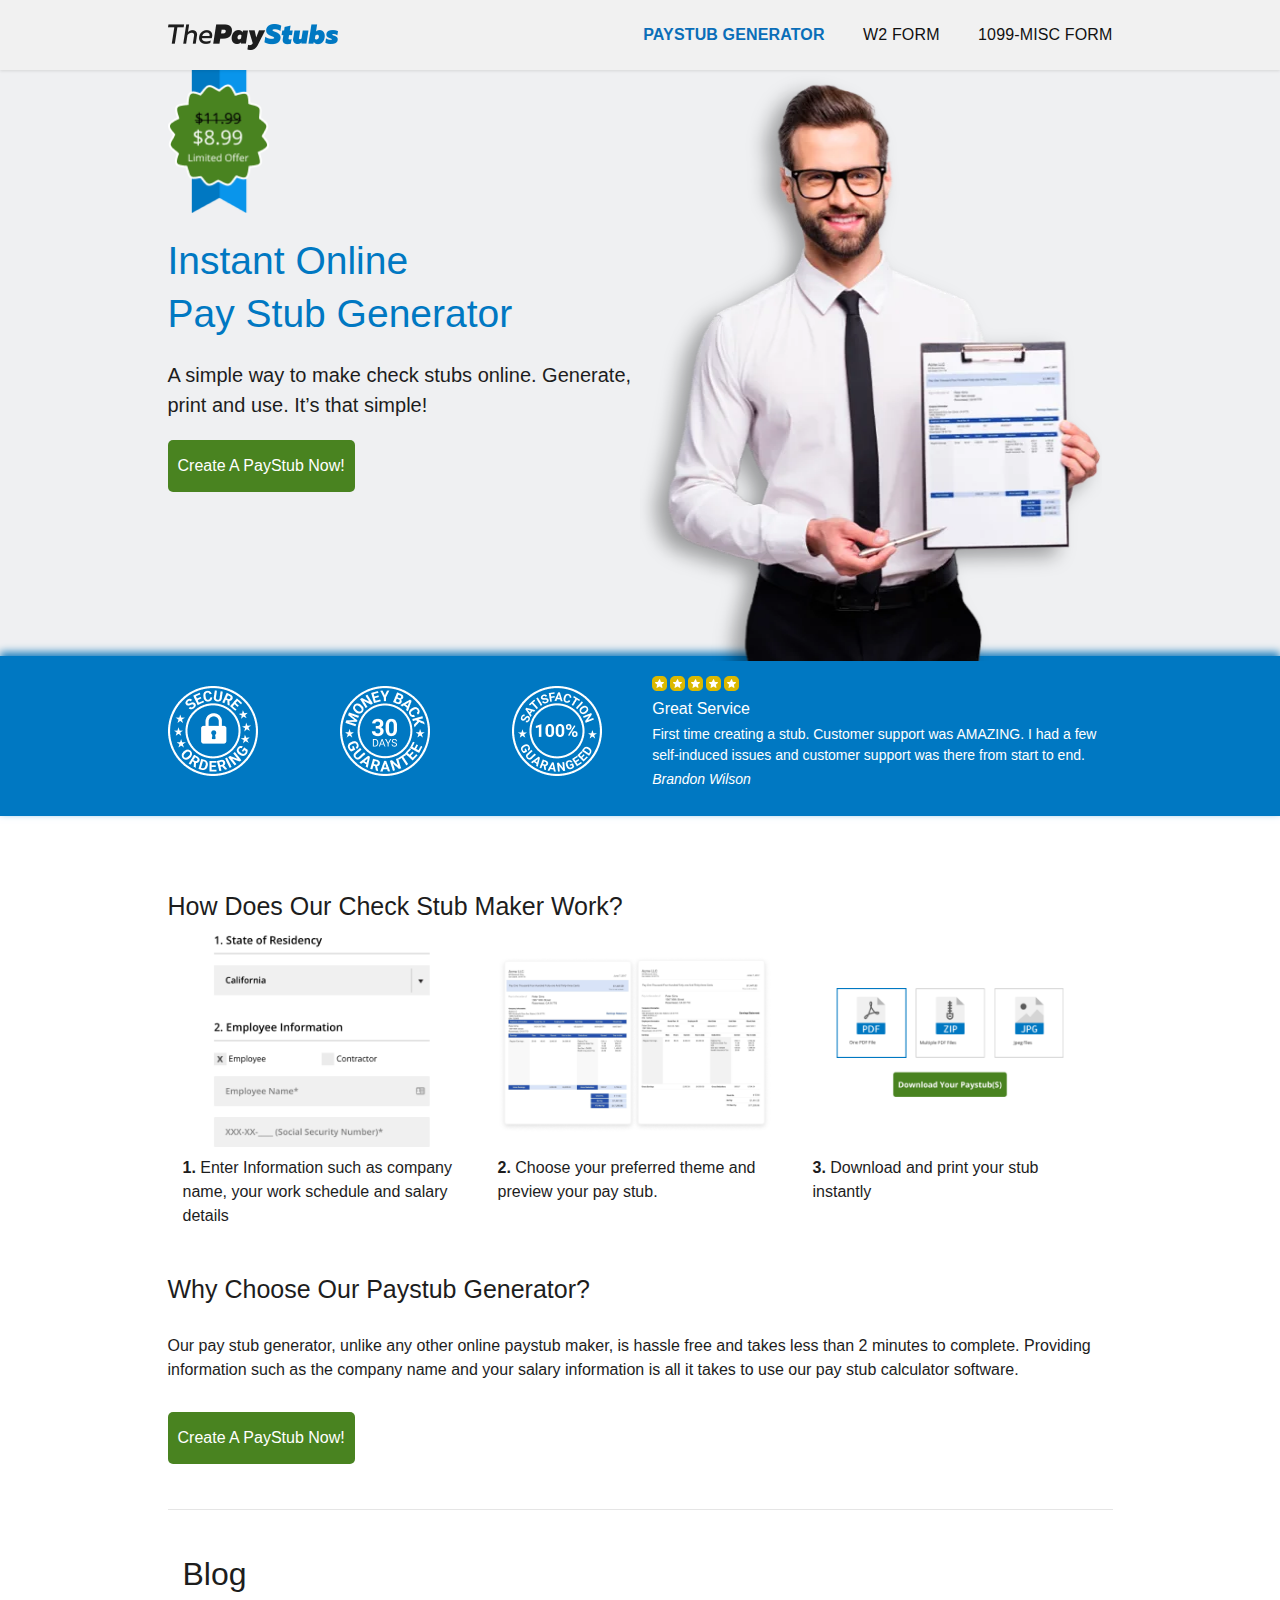
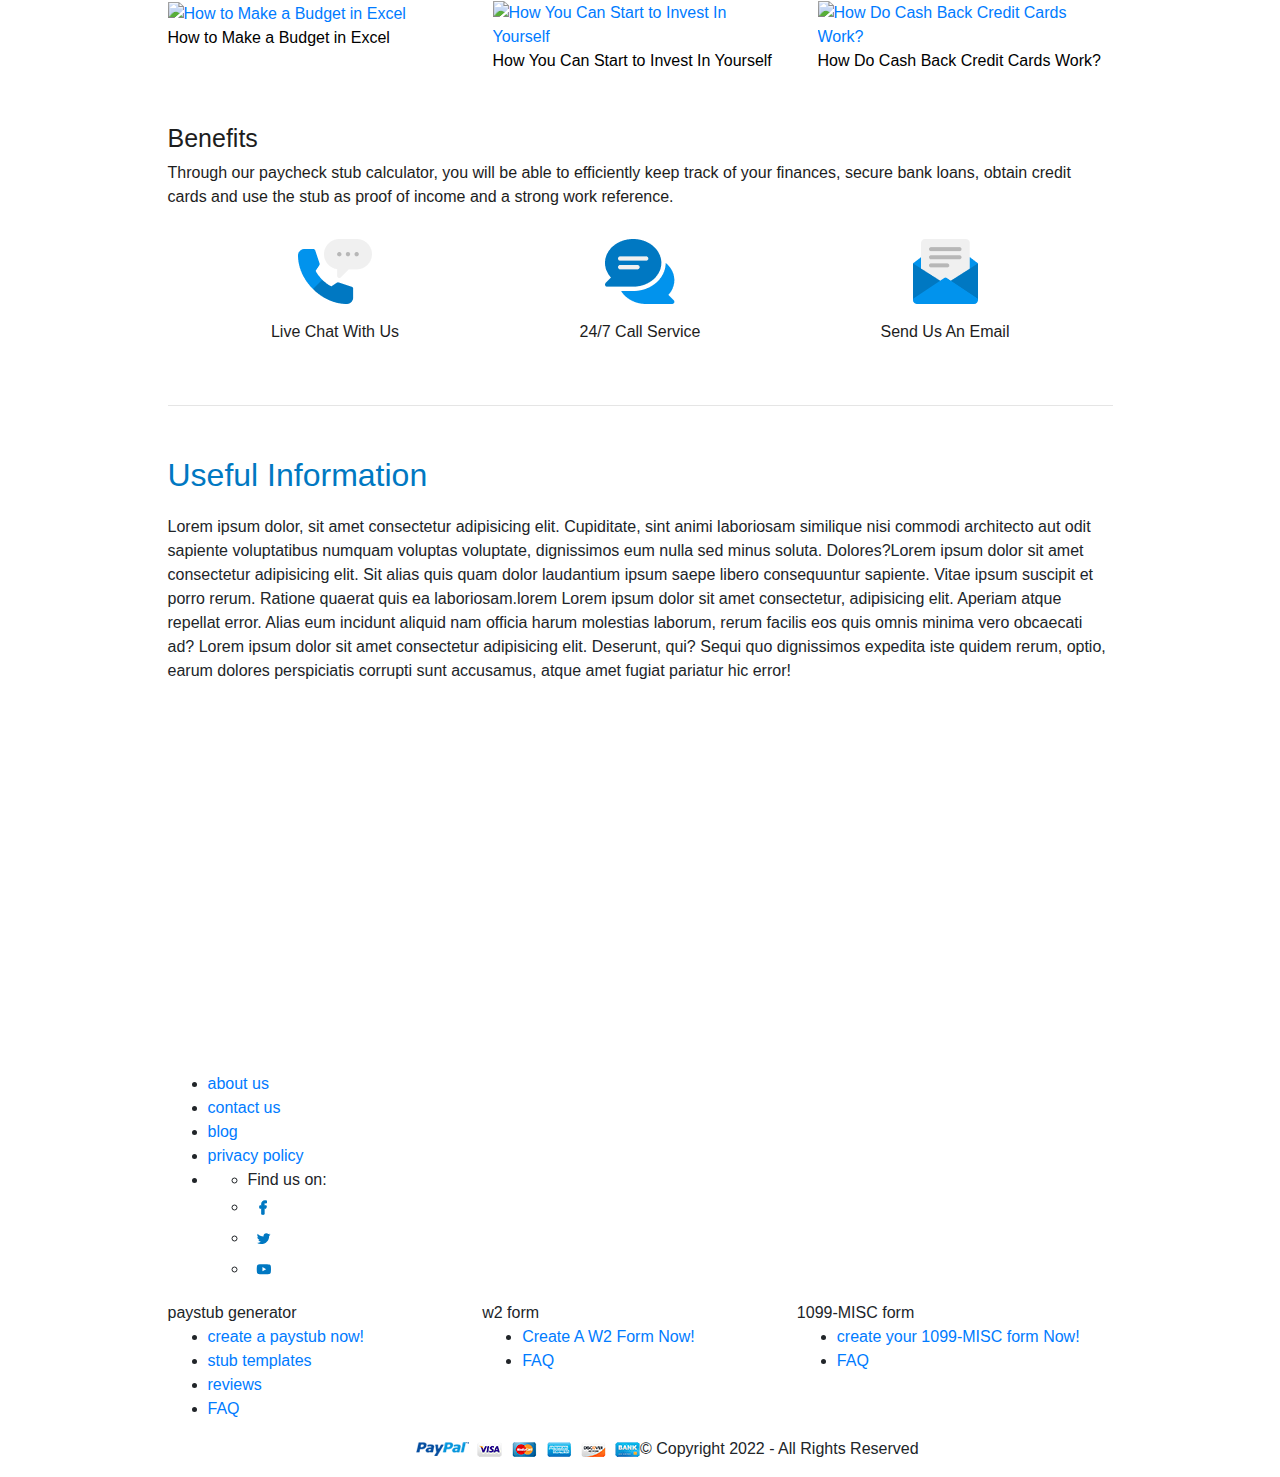
==== index.html @ 7e57890d "Enter" ====
<!DOCTYPE html>
<html lang="en" xmlns="http://www.w3.org/1999/html">

<head>
    <meta charset="utf-8" />
    <meta name="viewport" content="width=device-width, initial-scale=1.0" />
    <meta name="format-detection" content="telephone=no">
    <meta http-equiv="X-UA-Compatible" content="IE=edge" />
    <meta name="google-site-verification" content="QOwelRbxdcmEiSUlXJP83NytUwGLAmAd8JZQ7tXtk60" />
    <meta name="facebook-domain-verification" content="lxhlzo5wd2n83n1n2ljp4czh7oejp1" />
    <link rel="shortcut icon" href="/favicon.ico" />
    <link rel="preconnect" href="https://googletagmanager.com" />
    <link rel="dns-prefetch" href="https://googletagmanager.com" />
    <link rel="preconnect" href="https://googleadservices.com" />
    <link rel="stylesheet" href="https://cdn.jsdelivr.net/npm/bootstrap@4.3.1/dist/css/bootstrap.min.css" integrity="sha384-ggOyR0iXCbMQv3Xipma34MD+dH/1fQ784/j6cY/iJTQUOhcWr7x9JvoRxT2MZw1T" crossorigin="anonymous">
    <link rel="dns-prefetch" href="https://googleadservices.com" />
    <link rel="preconnect" href="https://google-analytics.com" />
    <link rel="dns-prefetch" href="https://google-analytics.com" />
    <link rel="preconnect" href="https://connect.facebook.net" />
    <link rel="dns-prefetch" href="https://connect.facebook.net" />
    <link rel="preconnect" href="https://bat.bing.com" />
    <link rel="dns-prefetch" href="https://bat.bing.com" />
    <link rel="preconnect" href="https://cl.qualaroo.com" />
    <link rel="dns-prefetch" href="https://cl.qualaroo.com" />
    <title>Paystub Generator | No.1 Checkstub Maker - ThePayStubs</title>
    <meta property="og:site_name" content="ThePayStubs" />
    <meta property="og:type" content="website" />
    <meta property="og:url" content="https://www.thepaystubs.com/" />
    <meta property="og:title" content="Paystub Generator | No.1 Checkstub Maker - ThePayStubs" />
    <meta property="og:description"
        content="Our paystub generator instantly creates pay stubs online. This easy checkstub maker online handles calculations automatically with no software needed." />
    <meta name="description"
        content="Our paystub generator instantly creates pay stubs online. This easy checkstub maker online handles calculations automatically with no software needed." />
    <meta name="twitter:description"
        content="Our paystub generator instantly creates pay stubs online. This easy checkstub maker online handles calculations automatically with no software needed." />
    <meta name="keywords"
        content="paystub generator, generate checkstubs online, paystubs, stubs, checkstub maker, pay stubs online" />
    <link rel="canonical" href="https://www.thepaystubs.com/" />
    <style>
        html {
            font-family: sans-serif;
            -ms-text-size-adjust: 100%;
            -webkit-text-size-adjust: 100%
        }

        body {
            margin: 0
        }

        article,
        aside,
        details,
        figcaption,
        figure,
        footer,
        header,
        hgroup,
        main,
        menu,
        nav,
        section,
        summary {
            display: block
        }

        audio,
        canvas,
        progress,
        video {
            display: inline-block;
            vertical-align: baseline
        }

        audio:not([controls]) {
            display: none;
            height: 0
        }

        [hidden],
        template {
            display: none
        }

        a {
            background-color: transparent
        }

        a:active,
        a:hover {
            outline: 0
        }

        abbr[title] {
            border-bottom: 1px dotted
        }

        b,
        strong {
            font-weight: 700
        }

        dfn {
            font-style: italic
        }

        h1 {
            font-size: 2em;
            margin: .67em 0
        }

        mark {
            background: #ff0;
            color: #000
        }

        small {
            font-size: 80%
        }

        sub,
        sup {
            font-size: 75%;
            line-height: 0;
            position: relative;
            vertical-align: baseline
        }

        sup {
            top: -.5em
        }

        sub {
            bottom: -.25em
        }

        img {
            border: 0
        }

        svg:not(:root) {
            overflow: hidden
        }

        figure {
            margin: 1em 40px
        }

        hr {
            box-sizing: content-box;
            height: 0
        }

        pre {
            overflow: auto
        }

        code,
        kbd,
        pre,
        samp {
            font-family: monospace, monospace;
            font-size: 1em
        }

        button,
        input,
        optgroup,
        select,
        textarea {
            color: inherit;
            font: inherit;
            margin: 0
        }

        button {
            overflow: visible
        }

        button,
        select {
            text-transform: none
        }

        button,
        html input[type=button],
        input[type=reset],
        input[type=submit] {
            -webkit-appearance: button;
            cursor: pointer
        }

        button[disabled],
        html input[disabled] {
            cursor: default
        }

        button::-moz-focus-inner,
        input::-moz-focus-inner {
            border: 0;
            padding: 0
        }

        input {
            line-height: normal
        }

        input[type=checkbox],
        input[type=radio] {
            box-sizing: border-box;
            padding: 0
        }

        input[type=number]::-webkit-inner-spin-button,
        input[type=number]::-webkit-outer-spin-button {
            height: auto
        }

        input[type=search] {
            -webkit-appearance: textfield;
            box-sizing: content-box
        }

        input[type=search]::-webkit-search-cancel-button,
        input[type=search]::-webkit-search-decoration {
            -webkit-appearance: none
        }

        fieldset {
            margin: 0;
            padding: 0;
            border: none
        }

        legend {
            border: 0;
            padding: 0
        }

        textarea {
            overflow: auto
        }

        optgroup {
            font-weight: 700
        }

        table {
            border-collapse: collapse;
            border-spacing: 0
        }

        td,
        th {
            padding: 0
        }

        @font-face {
            font-family: TPS-icons;
            src: url(/bundles/thepaystubswebsite/fonts/TPS-icons.eot?b13bcm);
            src: url(/bundles/thepaystubswebsite/fonts/TPS-icons.eot?b13bcm#iefix) format("embedded-opentype"), url(/bundles/thepaystubswebsite/fonts/TPS-icons.ttf?b13bcm) format("truetype"), url(/bundles/thepaystubswebsite/fonts/TPS-icons.woff?b13bcm) format("woff"), url(/bundles/thepaystubswebsite/fonts/TPS-icons.svg?b13bcm#TPS-icons) format("svg");
            font-weight: 400;
            font-style: normal;
            font-display: swap
        }

        i {
            font-family: TPS-icons !important;
            speak: none;
            font-style: normal;
            font-weight: 400;
            font-variant: normal;
            text-transform: none;
            line-height: 1;
            -webkit-font-smoothing: antialiased;
            -moz-osx-font-smoothing: grayscale
        }

        .tps-white-loading:before {
            content: "\e949"
        }

        .tps-about-us .path1:before {
            content: "\e900";
            color: #383838
        }

        .tps-about-us .path2:before {
            content: "\e901";
            margin-left: -.8154296875em;
            color: #383838
        }

        .tps-about-us .path3:before {
            content: "\e941";
            margin-left: -.8154296875em;
            color: #383838
        }

        .tps-about-us .path4:before {
            content: "\e942";
            margin-left: -.8154296875em;
            color: #fff
        }

        .tps-about-us .path5:before {
            content: "\e943";
            margin-left: -.8154296875em;
            color: #383838
        }

        .tps-about-us .path6:before {
            content: "\e944";
            margin-left: -.8154296875em;
            color: #fff
        }

        .tps-Contact:before {
            content: "\e945"
        }

        .tps-create-stub:before {
            content: "\e946"
        }

        .tps-faq:before {
            content: "\e947"
        }

        .tps-add .path1:before {
            content: "\e902";
            color: #468dc8
        }

        .tps-add .path2:before {
            content: "\e93f";
            margin-left: -1em;
            color: #fff
        }

        .tps-add .path3:before {
            content: "\e940";
            margin-left: -1em;
            color: #fff
        }

        .tps-back:before {
            content: "\e903"
        }

        .tps-blue-phone:before {
            content: "\e904"
        }

        .tps-calendar:before {
            content: "\e905"
        }

        .tps-chat .path1:before {
            content: "\e906";
            color: #dbd5cc
        }

        .tps-chat .path2:before {
            content: "\e907";
            margin-left: -1em;
            color: #468dc8
        }

        .tps-close .path1:before {
            content: "\e908";
            color: #ec1c24
        }

        .tps-close .path2:before {
            content: "\e909";
            margin-left: -1em;
            color: #fff
        }

        .tps-close .path3:before {
            content: "\e90a";
            margin-left: -1em;
            color: #fff
        }

        .tps-e-mail .path1:before {
            content: "\e90b";
            color: #dbd5cc
        }

        .tps-e-mail .path2:before {
            content: "\e90c";
            margin-left: -1em;
            color: #e7e1d8
        }

        .tps-e-mail .path3:before {
            content: "\e90d";
            margin-left: -1em;
            color: #eee9dd
        }

        .tps-e-mail .path4:before {
            content: "\e90e";
            margin-left: -1em;
            color: #2c88c9
        }

        .tps-e-mail .path5:before {
            content: "\e90f";
            margin-left: -1em;
            color: #fff
        }

        .tps-email-sent .path1:before {
            content: "\e910";
            color: #dbd5cc
        }

        .tps-email-sent .path2:before {
            content: "\e911";
            margin-left: -1em;
            color: #e7e1d8
        }

        .tps-email-sent .path3:before {
            content: "\e912";
            margin-left: -1em;
            color: #eee9dd
        }

        .tps-for:before {
            content: "\e913"
        }

        .tps-jpeg .path1:before {
            content: "\e914";
            color: #e8e7de
        }

        .tps-jpeg .path2:before {
            content: "\e915";
            margin-left: -1em;
            color: #d9d6c9
        }

        .tps-jpeg .path3:before {
            content: "\e916";
            margin-left: -1em;
            color: #6d6e70
        }

        .tps-jpeg .path4:before {
            content: "\e917";
            margin-left: -1em;
            color: #808184;
            opacity: .48
        }

        .tps-jpeg .path5:before {
            content: "\e918";
            margin-left: -1em;
            color: #3e8bba
        }

        .tps-jpeg .path6:before {
            content: "\e919";
            margin-left: -1em;
            color: #fff
        }

        .tps-jpeg .path7:before {
            content: "\e91a";
            margin-left: -1em;
            color: #fff
        }

        .tps-jpeg .path8:before {
            content: "\e91b";
            margin-left: -1em;
            color: #fff
        }

        .tps-order-not-sent .path1:before {
            content: "\e91c";
            color: #dbd5cc
        }

        .tps-order-not-sent .path2:before {
            content: "\e91d";
            margin-left: -1em;
            color: #e7e1d8
        }

        .tps-order-not-sent .path3:before {
            content: "\e91e";
            margin-left: -1em;
            color: #eee9dd
        }

        .tps-order-not-sent .path4:before {
            content: "\e91f";
            margin-left: -1em;
            color: #ec1c24
        }

        .tps-order-not-sent .path5:before {
            content: "\e920";
            margin-left: -1em;
            color: #fff
        }

        .tps-order-resent .path1:before {
            content: "\e921";
            color: #dbd5cc
        }

        .tps-order-resent .path2:before {
            content: "\e922";
            margin-left: -1em;
            color: #e7e1d8
        }

        .tps-order-resent .path3:before {
            content: "\e923";
            margin-left: -1em;
            color: #eee9dd
        }

        .tps-order-resent .path4:before {
            content: "\e924";
            margin-left: -1em;
            color: #2c88c9
        }

        .tps-order-resent .path5:before {
            content: "\e925";
            margin-left: -1em;
            color: #2c88c9
        }

        .tps-order-resent .path6:before {
            content: "\e926";
            margin-left: -1em;
            color: #2c88c9
        }

        .tps-order-resent .path7:before {
            content: "\e927";
            margin-left: -1em;
            color: #2c88c9
        }

        .tps-pdf .path1:before {
            content: "\e928";
            color: #e8e7de
        }

        .tps-pdf .path2:before {
            content: "\e929";
            margin-left: -1em;
            color: #d9d6c9
        }

        .tps-pdf .path3:before {
            content: "\e92a";
            margin-left: -1em;
            color: #6d6e70
        }

        .tps-pdf .path4:before {
            content: "\e92b";
            margin-left: -1em;
            color: #3e8bba
        }

        .tps-pdf .path5:before {
            content: "\e92c";
            margin-left: -1em;
            color: #fff
        }

        .tps-pdf .path6:before {
            content: "\e92d";
            margin-left: -1em;
            color: #fff
        }

        .tps-pdf .path7:before {
            content: "\e92e";
            margin-left: -1em;
            color: #fff
        }

        .tps-white-arrow:before {
            content: "\e92f"
        }

        .tps-white-cart:before {
            content: "\e930"
        }

        .tps-white-check:before {
            content: "\e931"
        }

        .tps-white-cloud:before {
            content: "\e932"
        }

        .tps-white-pencil:before {
            content: "\e934"
        }

        .tps-white-phone:before {
            content: "\e935"
        }

        .tps-white-zoomin:before {
            content: "\e936"
        }

        .tps-zipped .path1:before {
            content: "\e937";
            color: #e8e7de
        }

        .tps-zipped .path2:before {
            content: "\e938";
            margin-left: -1em;
            color: #d9d6c9
        }

        .tps-zipped .path3:before {
            content: "\e939";
            margin-left: -1em;
            color: #3e8bba
        }

        .tps-zipped .path4:before {
            content: "\e93a";
            margin-left: -1em;
            color: #fff
        }

        .tps-zipped .path5:before {
            content: "\e93b";
            margin-left: -1em;
            color: #fff
        }

        .tps-zipped .path6:before {
            content: "\e93c";
            margin-left: -1em;
            color: #fff
        }

        .tps-zipped .path7:before {
            content: "\e93d";
            margin-left: -1em;
            color: #6d6e70
        }

        .tps-zipped .path8:before {
            content: "\e93e";
            margin-left: -1em;
            color: #6d6e70
        }

        .tps-blog:before {
            content: "\e948"
        }

        @font-face {
            font-family: tps-menu;
            src: url(/bundles/thepaystubswebsite/fonts/tps-menu.eot?3eptoi);
            src: url(/bundles/thepaystubswebsite/fonts/tps-menu.eot?3eptoi#iefix) format("embedded-opentype"), url(/bundles/thepaystubswebsite/fonts/tps-menu.ttf?3eptoi) format("truetype"), url(/bundles/thepaystubswebsite/fonts/tps-menu.woff?3eptoi) format("woff"), url(/bundles/thepaystubswebsite/fonts/tps-menu.svg?3eptoi#icomoon) format("svg");
            font-weight: 400;
            font-style: normal;
            font-display: swap
        }

        [class*=" icon-"],
        [class^=icon-] {
            font-family: tps-menu !important;
            speak: none;
            font-style: normal;
            font-weight: 400;
            font-variant: normal;
            text-transform: none;
            line-height: 1;
            -webkit-font-smoothing: antialiased;
            -moz-osx-font-smoothing: grayscale
        }

        .icon-about:before {
            content: "\e900"
        }

        .icon-blog:before {
            content: "\e901"
        }

        .icon-contact:before {
            content: "\e902"
        }

        .icon-faq:before {
            content: "\e903";
            color: #555
        }

        .icon-Home:before {
            content: "\e904";
            color: #555
        }

        .icon-privacy:before {
            content: "\e905"
        }

        .icon-reviews:before {
            content: "\e906";
            color: #555
        }

        .icon-templates:before {
            content: "\e907";
            color: #555
        }

        @font-face {
            font-family: OpenSans;
            src: url(/bundles/thepaystubswebsite/fonts/OpenSans/opensans-light-webfont.eot);
            src: url(/bundles/thepaystubswebsite/fonts/OpenSans/opensans-light-webfont.eot?#iefix) format("embedded-opentype"), url(/bundles/thepaystubswebsite/fonts/OpenSans/opensans-light-webfont.woff2) format("woff2"), url(/bundles/thepaystubswebsite/fonts/OpenSans/opensans-light-webfont.woff) format("woff"), url(/bundles/thepaystubswebsite/fonts/OpenSans/opensans-light-webfont.ttf) format("truetype"), url(/bundles/thepaystubswebsite/fonts/OpenSans/opensans-light-webfont.svg#open_sanslight) format("svg");
            font-weight: 300;
            font-style: normal;
            font-display: swap
        }

        @font-face {
            font-family: OpenSans;
            src: url(/bundles/thepaystubswebsite/fonts/OpenSans/opensans-regular-webfont.eot);
            src: url(/bundles/thepaystubswebsite/fonts/OpenSans/opensans-regular-webfont.eot?#iefix) format("embedded-opentype"), url(/bundles/thepaystubswebsite/fonts/OpenSans/opensans-regular-webfont.woff2) format("woff2"), url(/bundles/thepaystubswebsite/fonts/OpenSans/opensans-regular-webfont.woff) format("woff"), url(/bundles/thepaystubswebsite/fonts/OpenSans/opensans-regular-webfont.ttf) format("truetype"), url(/bundles/thepaystubswebsite/fonts/OpenSans/opensans-regular-webfont.svg#open_sansregular) format("svg");
            font-weight: 400;
            font-style: normal;
            font-display: swap
        }

        @font-face {
            font-family: OpenSans;
            src: url(/bundles/thepaystubswebsite/fonts/OpenSans/opensans-semibold-webfont.eot);
            src: url(/bundles/thepaystubswebsite/fonts/OpenSans/opensans-semibold-webfont.eot?#iefix) format("embedded-opentype"), url(/bundles/thepaystubswebsite/fonts/OpenSans/opensans-semibold-webfont.woff2) format("woff2"), url(/bundles/thepaystubswebsite/fonts/OpenSans/opensans-semibold-webfont.woff) format("woff"), url(/bundles/thepaystubswebsite/fonts/OpenSans/opensans-semibold-webfont.ttf) format("truetype"), url(/bundles/thepaystubswebsite/fonts/OpenSans/opensans-semibold-webfont.svg#open_sanssemibold) format("svg");
            font-weight: 500;
            font-style: normal;
            font-display: swap
        }

        @font-face {
            font-family: OpenSans;
            src: url(/bundles/thepaystubswebsite/fonts/OpenSans/opensans-bold-webfont.eot);
            src: url(/bundles/thepaystubswebsite/fonts/OpenSans/opensans-bold-webfont.eot?#iefix) format("embedded-opentype"), url(/bundles/thepaystubswebsite/fonts/OpenSans/opensans-bold-webfont.woff2) format("woff2"), url(/bundles/thepaystubswebsite/fonts/OpenSans/opensans-bold-webfont.woff) format("woff"), url(/bundles/thepaystubswebsite/fonts/OpenSans/opensans-bold-webfont.ttf) format("truetype"), url(/bundles/thepaystubswebsite/fonts/OpenSans/opensans-bold-webfont.svg#open_sansbold) format("svg");
            font-weight: 700;
            font-style: normal;
            font-display: swap
        }

        .u-site-container {
            max-width: 945px;
            width: 95%;
            margin: 0 auto
        }

        .clear {
            clear: both
        }

        @media only screen and (max-width:640px) {
            .clear-mobile {
                clear: both;
                display: block;
            }
        }

        .img-responsive {
            height: auto;
            max-width: 100%
        }

        .u-invisible {
            visibility: hidden !important
        }

        .hidden,
        .u-hidden {
            display: none !important
        }

        .text-center {
            text-align: center
        }

        .u-relative {
            position: relative
        }

        .u-text-right {
            text-align: right
        }

        .u-f-right {
            float: right !important
        }

        .u-rotate {
            -moz-transform: rotate(180deg);
            -o-transform: rotate(180deg);
            -ms-transform: rotate(180deg);
            -webkit-transform: rotate(180deg);
            transform: rotate(180deg)
        }

        .u-f-left {
            float: left !important
        }

        .u-two-blocks:after {
            clear: both;
            display: block;
            content: ''
        }

        .u-two-blocks .u-block {
            width: 50%;
            float: left
        }

        @media only screen and (max-width:640px) {
            .u-two-blocks .u-block {
                width: 100%
            }
        }

        .u-three-blocks:after {
            clear: both;
            display: block;
            content: ''
        }

        .u-three-blocks .u-block {
            width: 33.3%;
            float: left
        }

        @media only screen and (max-width:640px) {
            .u-three-blocks .u-block {
                width: 100%
            }
        }

        .u-three-blocks .u-flex {
            display: flex
        }

        @media only screen and (max-width:640px) {
            .hide-mobile {
                display: none !important
            }
        }

        @media only screen and (max-width:768px) {
            .hide-tablet {
                display: none !important
            }
        }

        @media only screen and (min-width:769px) {
            .hide-desktop {
                display: none !important;
                visibility: hidden
            }
        }

        @media only screen and (min-width:640px) and (max-width:768px) {
            .hide-tablet-only {
                display: none !important
            }
        }

        .u-lazy-load {
            filter: blur(10px) brightness(1.2);
            cursor: progress
        }

        body,
        html {
            height: 100%
        }

        body {
            font-family: OpenSans, 'Helvetica Neue', Helvetica, Arial, sans-serif;
            -webkit-font-smoothing: antialiased
        }

        .site-body {
            padding-bottom: 373px
        }

        @media only screen and (max-width:768px) {
            .site-body {
                padding-top: 0;
                padding-bottom: 0
            }
        }

        .site-wrapper {
            min-height: 100%;
            position: relative
        }

        @media only screen and (max-width:768px) {
            .site-wrapper {
                position: static
            }
        }

        #menu-icon {
            cursor: pointer;
            right: 25px;
            top: 18px;
            position: absolute;
            width: 32px;
            height: 23px;
            -moz-transform: rotate(0);
            -o-transform: rotate(0);
            -ms-transform: rotate(0);
            -webkit-transform: rotate(0);
            transform: rotate(0);
            -moz-transition: .5s ease-in-out;
            -o-transition: .5s ease-in-out;
            -ms-transition: .5s ease-in-out;
            -webkit-transition: .5s ease-in-out;
            transition: .5s ease-in-out
        }

        #menu-icon span {
            display: block;
            position: absolute;
            height: 4px;
            width: 100%;
            background: #000;
            border-radius: 1px;
            opacity: 1;
            left: 0;
            -moz-transform: rotate(0);
            -o-transform: rotate(0);
            -ms-transform: rotate(0);
            -webkit-transform: rotate(0);
            transform: rotate(0);
            -moz-transition: .25s ease-in-out;
            -o-transition: .25s ease-in-out;
            -ms-transition: .25s ease-in-out;
            -webkit-transition: .25s ease-in-out;
            transition: .25s ease-in-out
        }

        #menu-icon span:nth-child(1) {
            top: 0;
            -webkit-transform-origin: left center;
            -moz-transform-origin: left center;
            -o-transform-origin: left center;
            transform-origin: left center
        }

        #menu-icon span:nth-child(2) {
            top: 10px;
            -webkit-transform-origin: left center;
            -moz-transform-origin: left center;
            -o-transform-origin: left center;
            transform-origin: left center
        }

        #menu-icon span:nth-child(3) {
            top: 20px;
            -webkit-transform-origin: left center;
            -moz-transform-origin: left center;
            -o-transform-origin: left center;
            transform-origin: left center
        }

        #menu-icon.menu-open span:nth-child(1) {
            -moz-transform: rotate(45deg);
            -o-transform: rotate(45deg);
            -ms-transform: rotate(45deg);
            -webkit-transform: rotate(45deg);
            transform: rotate(45deg);
            top: 0;
            left: 8px
        }

        #menu-icon.menu-open span:nth-child(2) {
            width: 0;
            opacity: 0
        }

        #menu-icon.menu-open span:nth-child(3) {
            -moz-transform: rotate(-45deg);
            -o-transform: rotate(-45deg);
            -ms-transform: rotate(-45deg);
            -webkit-transform: rotate(-45deg);
            transform: rotate(-45deg);
            top: 23px;
            left: 8px
        }

        .site-header {
            width: 100%;
            top: 0;
            background-color: #fff;
            z-index: 11;
            -webkit-box-shadow: 0 1px 3px rgba(0, 0, 0, .11);
            -moz-box-shadow: 0 1px 3px rgba(0, 0, 0, .11);
            box-shadow: 0 1px 3px rgba(0, 0, 0, .11)
        }

        .site-header--sticky {
            position: fixed
        }

        @media only screen and (max-width:640px) {
            .site-header {
                position: static
            }
        }

        .site-header .header-secondary .header-nav .menu-nav.menu-nav--active {
            position: fixed
        }

        .site-header--active-menu {
            height: 100%;
            position: fixed
        }

        .header-mobile {
            min-height: 32px;
            background-color: #fff;
            color: #1d1d1d;
            font-size: 15px;
            box-shadow: inset 0 1px 9px 1px rgba(0, 0, 0, .11);
            -moz-transition: .4s background-color;
            -o-transition: .4s background-color;
            -ms-transition: .4s background-color;
            -webkit-transition: .4s background-color;
            transition: .4s background-color
        }

        .header-mobile--green {
            background-color: #0078c2
        }

        .header-mobile__block {
            float: right
        }

        @media only screen and (max-width:640px) {
            .header-mobile__block {
                float: none;
                padding: 7px 0
            }
        }

        .header-mobile__phone {
            color: #0078c2;
            font-weight: 800
        }

        .header-mobile__phone.is-highlighted {
            color: #28b82b
        }

        .header-mobile__list {
            margin: 9px 0;
            list-style: none;
            padding: 0;
            text-align: center
        }

        @media only screen and (max-width:640px) {
            .header-mobile__list {
                margin: 0
            }
        }

        .header-mobile__list li {
            display: inline-block
        }

        .header-mobile__list li:first-child:after {
            content: '|';
            display: inline-block;
            margin: 0;
            color: #767676
        }

        .header-mobile__list li i {
            display: inline-block;
            vertical-align: top;
            margin-right: 15px;
            font-size: 20px
        }

        @media only screen and (max-width:640px) {
            .header-mobile__list li i {
                margin-right: 7px;
                font-size: 16px
            }
        }

        .header-top.header-toolbar {
            color: #fff;
            background-color: red;
            height: 45px
        }

        .header-top.header-toolbar .header-top__text {
            width: 50%;
            float: left;
            margin: 10px 0;
            font-weight: 500;
            line-height: 25px
        }

        .header-top.header-toolbar .header-top__text span {
            font-weight: 700
        }

        @media only screen and (max-width:768px) {
            .header-top.header-toolbar .header-top__text span {
                display: inline
            }
        }

        @media only screen and (max-width:640px) {
            .header-top.header-toolbar .header-top__text span {
                display: block
            }
        }

        @media only screen and (max-width:768px) {
            .header-top.header-toolbar .header-top__text {
                margin: 0;
                line-height: 45px
            }
        }

        @media only screen and (max-width:640px) {
            .header-top.header-toolbar .header-top__text {
                line-height: 22px;
                font-size: 15px
            }
        }

        .header-top.header-toolbar nav {
            width: 50%;
            float: left;
            text-align: right;
            margin: 10px 0
        }

        @media only screen and (max-width:640px) {
            .header-top.header-toolbar nav {
                line-height: 18px
            }
        }

        .header-top.header-toolbar nav a {
            color: #fff;
            padding: 5px 10px;
            box-sizing: border-box;
            font-size: 10px;
            font-weight: 600;
            letter-spacing: .5px;
            text-transform: uppercase;
            height: 27px;
            border-radius: 6px;
            border: 1px solid #fff;
            display: inline-block;
            text-decoration: none;
            transition: .3s all
        }

        .header-main {
            background: #f1f1f1;
            position: relative
        }

        @media only screen and (max-width:768px) {
            .header-main {
                background: #f0f0f0;
                border-top: 1px solid #e1e1e1;
                border-bottom: 1px solid #e1e1e1
            }
        }

        .header-main__logo {
            float: left;
            padding: 24px 0 0 0
        }

        @media only screen and (max-width:640px) {
            .header-main__logo {
                padding: 21px 0 11px 0
            }
        }

        .header-main__logo a {
            display: inline-block
        }

        .header-main__logo img {
            max-width: 170px
        }

        @media only screen and (max-width:640px) {
            .header-main__logo img {
                max-width: 140px;
                height: auto
            }
        }

        .header-main__menu ul {
            margin: 0;
            list-style-type: none;
            float: right
        }

        .header-main__menu ul li {
            display: inline-block;
            margin-left: 34px;
            padding: 23px 0
        }

        .header-main__menu ul li .header-secondary {
            padding: 13px 0;
            margin-top: 23px;
            box-sizing: border-box;
            border-top: 1px solid #e1e1e1;
            border-bottom: 1px solid #e1e1e1;
            width: 100vw;
            background-color: #fff;
            z-index: 100;
            display: none;
            position: absolute;
            right: 0;
            left: 0
        }

        @media only screen and (max-width:640px) {
            .header-main__menu ul li .header-secondary {
                padding: 10px 0;
                height: 47px
            }
        }

        .header-main__menu ul li .header-secondary__support {
            float: left;
            list-style: none;
            margin: 2px 0 0 0;
            padding: 0
        }

        .header-main__menu ul li .header-secondary__support li {
            display: inline-block;
            font-size: 12px;
            color: #1d1d1d;
            margin: 0;
            padding: 0
        }

        .header-main__menu ul li .header-secondary__support li span {
            display: inline-block;
            margin-right: 15px;
            font-size: 16px
        }

        .header-main__menu ul li .header-secondary__support li:first-child {
            border-right: 1px solid #1d1d1d
        }

        .header-main__menu ul li .header-secondary__phone a {
            font-weight: 600;
            color: #0078c2;
            margin-left: 15px;
            text-decoration: none;
            font-size: 16px
        }

        .header-main__menu ul li .header-secondary .header-nav {
            float: right
        }

        @media only screen and (max-width:768px) {
            .header-main__menu ul li .header-secondary .header-nav.header-nav--active .menu-create-stub {
                opacity: 0
            }
        }

        .header-main__menu ul li .header-secondary .header-nav .menu-nav {
            display: inline-block
        }

        @media only screen and (max-width:768px) {
            .header-main__menu ul li .header-secondary .header-nav .menu-nav {
                height: 100%;
                position: fixed;
                padding-top: 30px;
                background: #fff;
                top: 110px;
                right: -100%;
                z-index: 10;
                width: 380px;
                box-sizing: border-box;
                box-shadow: 0 18px 17px 1px rgba(0, 0, 0, .38);
                -moz-transition: .5s right;
                -o-transition: .5s right;
                -ms-transition: .5s right;
                -webkit-transition: .5s right;
                transition: .5s right
            }

            .header-main__menu ul li .header-secondary .header-nav .menu-nav.menu-nav--active {
                right: 0;
                position: absolute
            }
        }

        @media only screen and (max-width:768px) and (max-width:640px) {
            .header-main__menu ul li .header-secondary .header-nav .menu-nav.menu-nav--active {
                position: absolute !important
            }
        }

        @media only screen and (max-width:640px) {
            .header-main__menu ul li .header-secondary .header-nav .menu-nav {
                width: 100%;
                box-shadow: none;
                border-top: 1px solid #bababa;
                top: 79px
            }
        }

        .header-main__menu ul li .header-secondary .header-nav .menu-nav ul {
            margin: 0;
            list-style: none;
            padding: 0
        }

        @media only screen and (max-width:768px) {
            .header-main__menu ul li .header-secondary .header-nav .menu-nav ul {
                -moz-transform: rotate(180deg);
                -o-transform: rotate(180deg);
                -ms-transform: rotate(180deg);
                -webkit-transform: rotate(180deg);
                transform: rotate(180deg)
            }
        }

        .header-main__menu ul li .header-secondary .header-nav .menu-nav .menu-create-stub {
            width: 100%;
            padding: 0 35px;
            text-align: center;
            box-sizing: border-box;
            margin-bottom: 20px;
            opacity: 1
        }

        @media only screen and (max-width:640px) {
            .header-main__menu ul li .header-secondary .header-nav .menu-nav .menu-create-stub {
                margin-bottom: 15px
            }
        }

        .header-main__menu ul li .header-secondary .header-nav .menu-nav .menu-create-stub ul>li>a {
            height: 34px;
            font-size: 17px;
            text-transform: capitalize;
            padding: 5px 25px 5px 25px
        }

        .header-main__menu ul li .header-secondary .header-nav .menu-nav .menu-create-stub ul>li>a:after {
            position: static;
            vertical-align: top;
            margin-top: 7px;
            display: inline-block;
            font-size: 12px;
            margin-left: 15px
        }

        .header-main__menu ul li .header-secondary .header-nav .menu-nav__item {
            display: inline-block;
            vertical-align: top;
            margin-right: 4px;
            margin-top: 5px;
            padding: 0
        }

        @media only screen and (max-width:768px) {
            .header-main__menu ul li .header-secondary .header-nav .menu-nav__item {
                width: 100%;
                margin-top: 0;
                margin-right: 0;
                -moz-transform: rotate(-180deg);
                -o-transform: rotate(-180deg);
                -ms-transform: rotate(-180deg);
                -webkit-transform: rotate(-180deg);
                transform: rotate(-180deg)
            }

            .header-main__menu ul li .header-secondary .header-nav .menu-nav__item--separator {
                padding: 0 0 0 85px;
                box-sizing: border-box
            }

            .header-main__menu ul li .header-secondary .header-nav .menu-nav__item--separator:after {
                content: '';
                height: 1px;
                background-color: #bababa;
                width: 100%;
                display: block;
                margin-top: 10px
            }
        }

        .header-main__menu ul li .header-secondary .header-nav .menu-nav__item a {
            color: #1d1d1d;
            font-weight: 500;
            font-size: 16px;
            text-transform: capitalize;
            text-decoration: none;
            display: block;
            -moz-transition: .5s opacity;
            -o-transition: .5s opacity;
            -ms-transition: .5s opacity;
            -webkit-transition: .5s opacity;
            transition: .5s opacity
        }

        @media only screen and (max-width:768px) {
            .header-main__menu ul li .header-secondary .header-nav .menu-nav__item a {
                font-size: 17px;
                padding: 20px 0 20px 85px;
                box-sizing: border-box;
                text-transform: capitalize
            }

            .header-main__menu ul li .header-secondary .header-nav .menu-nav__item a:hover {
                background-color: #ebebeb;
                opacity: 1
            }
        }

        .header-main__menu ul li .header-secondary .header-nav .menu-nav__item a:hover {
            opacity: .7
        }

        .header-main__menu ul li .header-secondary .header-nav .menu-nav__item a.active {
            font-weight: 700
        }

        .header-main__menu ul li .header-secondary .header-nav .menu-create-stub {
            display: inline-block;
            vertical-align: top;
            position: relative;
            margin-left: 10px;
            -moz-transition: opacity 1s;
            -o-transition: opacity 1s;
            -ms-transition: opacity 1s;
            -webkit-transition: opacity 1s;
            transition: opacity 1s
        }

        .header-main__menu ul li .header-secondary .header-nav .menu-create-stub a {
            color: #fff;
            font-size: 16px;
            border-radius: 3px;
            background-color: #498320;
            text-transform: capitalize;
            display: block;
            padding: 5px 15px 5px 15px;
            box-sizing: border-box;
            font-weight: 500;
            text-decoration: none;
            -moz-transition: .4s opacity;
            -o-transition: .4s opacity;
            -ms-transition: .4s opacity;
            -webkit-transition: .4s opacity;
            transition: .4s opacity
        }

        @media only screen and (max-width:768px) {
            .header-main__menu ul li .header-secondary .header-nav .menu-create-stub a {
                text-transform: capitalize
            }
        }

        .header-main__menu ul li .header-secondary .header-nav .menu-create-stub a.form-1099 {
            padding: 5px 15px 5px 15px
        }

        .header-main__menu ul li .header-secondary .header-nav .menu-create-stub a:hover {
            opacity: .8;
            color: #fff
        }

        .header-main__menu ul li .header-secondary .header-nav .menu-create-stub a:hover:after {
            -webkit-animation: create-your-stub .5s 2;
            animation: create-your-stub .5s 2
        }

        @-webkit-keyframes create-your-stub {
            0% {
                left: 86%
            }

            20% {
                left: 87%
            }

            40% {
                left: 88%
            }

            60% {
                left: 89%
            }

            70% {
                left: 88%
            }

            80% {
                left: 87%
            }

            100% {
                left: 86%
            }
        }

        @keyframes create-your-stub {
            0% {
                left: 86%
            }

            20% {
                left: 87%
            }

            40% {
                left: 88%
            }

            60% {
                left: 89%
            }

            70% {
                left: 88%
            }

            80% {
                left: 87%
            }

            100% {
                left: 86%
            }
        }

        .header-main__menu ul li .nav__cta {
            text-decoration: none;
            color: #111;
            font-weight: 500;
            font-size: 16px;
            text-transform: uppercase;
            letter-spacing: .14px
        }

        .header-main__menu ul li .nav__cta:after {
            background: url(bundles/tps-menu-triangle.png) no-repeat #fff;
            background-size: contain;
            width: 21px;
            height: 11px;
            content: '';
            display: none;
            position: absolute;
            left: 0;
            right: 0;
            margin: auto;
            bottom: 0
        }

        .header-main__menu ul li:first-child:hover a:after,
        .header-main__menu ul li:nth-child(2):hover a:after,
        .header-main__menu ul li:nth-child(3):hover a:after {
            display: block;
            position: absolute;
            right: 0;
            left: 0;
            bottom: -24px;
            z-index: 110
        }

        .header-main__menu ul li:first-child.active-service a,
        .header-main__menu ul li:first-child:hover a {
            color: #0a6eb8;
            position: relative
        }

        .header-main__menu ul li:nth-child(2).active-service a,
        .header-main__menu ul li:nth-child(2):hover a {
            color: #5b5bc8;
            position: relative
        }

        .header-main__menu ul li:nth-child(3).active-service a,
        .header-main__menu ul li:nth-child(3):hover a {
            color: #15797a;
            position: relative
        }

        .header-main__menu ul li.active-service a {
            font-weight: 700
        }

        .header-main__menu ul .nav__title--paystubs:hover .header-secondary--paystubs {
            display: block
        }

        .header-main__menu ul .nav__title--w2-form:hover .header-secondary--w2-form {
            display: block
        }

        .header-main__menu ul .nav__title--form-1099:hover .header-secondary--form-1099 {
            display: block
        }

        .menu-mobile {
            background: #fff;
            right: -100%;
            width: 0;
            z-index: 2;
            overflow: hidden;
            min-height: 100%;
            -moz-transition: .5s all;
            -o-transition: .5s all;
            -ms-transition: .5s all;
            -webkit-transition: .5s all;
            transition: .5s all
        }

        @media only screen and (max-width:768px) {
            .menu-mobile {
                top: 109px;
                position: fixed
            }
        }

        @media only screen and (max-width:640px) {
            .menu-mobile {
                top: 58px;
                position: absolute
            }
        }

        .menu-mobile--active {
            right: 0;
            width: 100%;
            overflow: visible;
            -moz-transition: .5s all;
            -o-transition: .5s all;
            -ms-transition: .5s all;
            -webkit-transition: .5s all;
            transition: .5s all
        }

        @media only screen and (max-width:768px) {
            .menu-mobile--active {
                max-width: 380px
            }
        }

        @media only screen and (max-width:640px) {
            .menu-mobile--active {
                max-width: 100%
            }
        }

        .menu-mobile ul {
            margin: 0;
            padding: 0;
            list-style-type: none
        }

        .menu-mobile .menu-service__title {
            padding: 22px 0;
            font-size: 15px;
            color: #1d1d1d;
            box-sizing: border-box;
            text-transform: uppercase;
            font-weight: 500;
            position: relative
        }

        .menu-mobile .menu-service__title:after {
            position: absolute;
            right: 5%;
            content: "\e92f";
            font-size: 14px;
            font-family: TPS-icons;
            color: #707070;
            font-weight: 700;
            top: 50%;
            -moz-transform: translate(0, -50%);
            -o-transform: translate(0, -50%);
            -ms-transform: translate(0, -50%);
            -webkit-transform: translate(0, -50%);
            transform: translate(0, -50%)
        }

        .menu-mobile .menu-service__title span {
            max-width: 335px;
            width: 100%;
            margin: 0 auto;
            display: block
        }

        .menu-mobile .menu-service--active .menu-service__title {
            background-color: #ebebeb
        }

        .menu-mobile .menu-service--active .menu-service__title:after {
            -moz-transform: translate(0, -50%) rotate(90deg);
            -o-transform: translate(0, -50%) rotate(90deg);
            -ms-transform: translate(0, -50%) rotate(90deg);
            -webkit-transform: translate(0, -50%) rotate(90deg);
            transform: translate(0, -50%) rotate(90deg)
        }

        .menu-mobile .menu-service--active:first-child .menu-service__title {
            color: #3088cc
        }

        .menu-mobile .menu-service--active:first-child .menu-service__title:after {
            color: #3088cc
        }

        .menu-mobile .menu-service--active:nth-child(2) .menu-service__title {
            color: #6565d2
        }

        .menu-mobile .menu-service--active:nth-child(2) .menu-service__title:after {
            color: #6565d2
        }

        .menu-mobile .menu-service--active:nth-child(3) .menu-service__title {
            color: #22b3b9
        }

        .menu-mobile .menu-service--active:nth-child(3) .menu-service__title:after {
            color: #22b3b9
        }

        .menu-mobile .menu-service:first-child .menu-service__title {
            border-left: 4px solid #3088cc
        }

        .menu-mobile .menu-service:nth-child(2) .menu-service__title {
            border-left: 4px solid #6565d2
        }

        .menu-mobile .menu-service:nth-child(3) .menu-service__title {
            border-left: 4px solid #22b3b9
        }

        .menu-mobile .menu-service__content {
            max-width: 335px;
            margin: 0 auto;
            width: 100%;
            max-height: 0;
            overflow-y: hidden
        }

        .menu-mobile .menu-service__button {
            border-radius: 3px;
            background-color: #498320;
            color: #fff;
            font-weight: 500;
            font-size: 15px;
            display: block;
            padding: 10px 0;
            text-align: center;
            margin: 20px 0;
            text-decoration: none
        }

        .menu-mobile .menu-service__items li {
            display: block
        }

        .menu-mobile .menu-service__items li a {
            display: block;
            padding: 15px 0;
            color: #555;
            font-weight: 500;
            font-size: 15px;
            text-decoration: none;
            border-bottom: 1px solid #b7b7b7
        }

        .menu-mobile .menu-service__items li a i {
            margin-right: 20px
        }

        .menu-mobile .menu-service__slidedown,
        .menu-mobile .menu-service__slideup {
            padding-bottom: 0;
            max-height: 0;
            overflow-y: hidden;
            transition: max-height .3s ease-in-out
        }

        .menu-mobile .menu-service__slidedown {
            padding-bottom: 15px
        }

        .menu-mobile .general-menu {
            max-width: 335px;
            margin: 0 auto;
            width: 100%
        }

        .menu-mobile .general-menu li {
            display: block
        }

        .menu-mobile .general-menu li a {
            display: block;
            padding: 15px 0;
            color: #000;
            font-weight: 500;
            font-size: 15px;
            text-transform: uppercase;
            text-decoration: none
        }

        .menu-mobile .general-menu li a i {
            margin-right: 20px
        }

        .logo-state {
            display: inline-block;
            vertical-align: top;
            margin-left: 15px;
            cursor: pointer;
            position: relative
        }

        .logo-state img {
            max-width: 40px;
            display: inline-block;
            vertical-align: top;
            border: 1px solid #d1d1d1
        }

        .logo-state span {
            display: inline-block;
            vertical-align: middle;
            font-size: 12px;
            margin-left: 10px
        }

        .logo-state span:after {
            content: "\e92f";
            font-size: 8px;
            font-family: TPS-icons;
            color: #000;
            font-weight: 700;
            -moz-transform: rotate(90deg);
            -o-transform: rotate(90deg);
            -ms-transform: rotate(90deg);
            -webkit-transform: rotate(90deg);
            transform: rotate(90deg);
            display: inline-block;
            margin-left: 6px
        }

        .logo-state form {
            cursor: pointer;
            opacity: 0;
            top: 0;
            left: 0;
            outline: 0;
            width: 100px;
            height: 100%;
            background: 0 0;
            color: transparent;
            position: absolute;
            border: 0
        }

        .logo-state form select {
            cursor: pointer;
            width: 100%;
            background-color: #f1f1f1;
            color: #000
        }
    </style>
    <style>
        .create-stub-button {
            border-radius: 5px;
            background-color: #498320;
            color: #fff;
            font-size: 16px;
            font-weight: 500;
            display: inline-block;
            text-decoration: none;
            padding: 14px 10px;
            text-align: center;
            box-sizing: border-box;
            height: 52px;
            position: relative;
            text-transform: capitalize
        }

        @media only screen and (max-width:768px) {
            .create-stub-button {
                width: 345px
            }
        }

        .create-stub-button span {
            display: inline-block
        }

        .create-stub-button--active,
        .create-stub-button:hover {
            background-color: #60a72d
        }

        .home {
            padding-top: 69px
        }

        @media only screen and (max-width:640px) {
            .home {
                padding-top: 0
            }
        }

        .home__banner {
            position: relative;
            background-color: rgba(176, 179, 190, .2)
        }

        @media only screen and (max-width:768px) {
            .home__banner {
                background-color: #f0f0f0
            }
        }

        .home__banner-container {
            display: flex;
            flex-wrap: wrap;
            align-items: center;
            padding: 2px 0;
            height: 587px
        }

        @media only screen and (max-width:768px) {
            .home__banner-container {
                padding: 25px 0
            }
        }

        .home__banner-text {
            width: 50%
        }

        @media only screen and (max-width:768px) {
            .home__banner-text {
                width: 100%;
                text-align: center;
                padding-bottom: 323px
            }
        }

        @media only screen and (max-width:640px) {
            .home__banner-text {
                margin: 0 3px
            }
        }

        .home__banner-img {
            width: 50%;
            bottom: -5px;
            position: absolute;
            right: 0;
            overflow: hidden
        }

        @media only screen and (max-width:768px) {
            .home__banner-img {
                width: 100%;
                margin-top: 17px;
                text-align: center
            }
        }

        .home__banner-img:first-child {
            max-width: 100%;
            height: auto
        }

        @media only screen and (max-width:768px) {
            .home__banner-img:first-child {
                opacity: 1
            }
        }

        .home__banner-img:nth-child(2) {
            display: block;
            max-width: 100%
        }

        @media only screen and (max-width:768px) {
            .home__banner-img:nth-child(2) {
                display: inline-block
            }
        }

        .home-contact-banner .home__contact {
            box-shadow: 0 -4px 8px #0078c2
        }

        .home__text-block {
            color: #fff
        }

        @media only screen and (max-width:640px) {
            .home__text-block {
                text-align: center
            }
        }

        .home__price-tag {
            position: absolute;
            top: 0
        }

        .home__price-tag img {
            max-width: 100%;
            height: auto
        }

        .home__title {
            color: #0078c2;
            font-size: 39px;
            line-height: 53px;
            font-weight: 400;
            margin: 0 0 20px 0
        }

        @media only screen and (max-width:768px) {
            .home__title {
                font-size: 30px;
                line-height: 41px;
                margin: 0 0 20px 0
            }
        }

        .home__title--w2 {
            color: #6565d2
        }

        .home__title--1099 {
            color: #1f8384
        }

        .home__subtitle {
            font-size: 20px;
            font-weight: 400;
            margin: 0;
            letter-spacing: 0;
            color: #1d1d1d
        }

        .home__button {
            margin-top: 20px;
            display: flex;
            align-items: center
        }

        @media only screen and (max-width:768px) {
            .home__button {
                display: block;
                text-align: center
            }
        }

        .home .phone-number {
            background-color: #36f;
            color: #fff;
            height: 55px;
            padding: 10px 0;
            box-sizing: border-box
        }

        @media only screen and (max-width:768px) {
            .home .phone-number {
                display: none
            }
        }

        @media only screen and (max-width:768px) {
            .home .phone-number__block {
                display: flex;
                align-items: center;
                justify-content: center
            }
        }

        .home .phone-number--text {
            font-size: 18px;
            font-weight: 500
        }

        .home .phone-number--img {
            margin-right: 20px;
            width: 35px;
            height: 35px
        }

        .home .home__content {
            margin-top: 75px
        }

        @media only screen and (max-width:768px) {
            .home .home__content {
                margin-top: 45px
            }
        }

        .home .home__content .home__block-separator {
            background-color: #f0f0f0;
            text-align: center;
            padding: 38px 0;
            margin: 100px 0
        }

        @media only screen and (max-width:768px) {
            .home .home__content .home__block-separator {
                margin: 80px 0
            }
        }

        @media only screen and (max-width:768px) {
            .home .home__content .home__block-separator {
                margin: 40px 0
            }
        }

        .home .home__content .home__block-separator a {
            box-shadow: 0 3px 21px 1px rgba(0, 0, 0, .35)
        }

        .home .main-info.benefits {
            margin-top: 50px
        }

        .home .trust-pilot {
            margin-bottom: 60px
        }

        .home .trust-pilot .main-info__title {
            color: #1d1d1d;
            font-size: 25px;
            margin-top: 0;
            font-weight: 600;
            text-transform: capitalize;
            margin-bottom: 50px
        }

        @media only screen and (max-width:768px) {
            .home .trust-pilot .main-info__title {
                font-size: 20px;
                margin-bottom: 25px
            }
        }

        .home .count-orders {
            color: #0078c2;
            font-weight: 700
        }

        .home .main-info-blocks:after {
            clear: both;
            content: '';
            display: block
        }

        .home .main-info-blocks .u-block:first-child {
            width: 45%;
            float: left
        }

        @media only screen and (max-width:768px) {
            .home .main-info-blocks .u-block:first-child {
                width: 40%
            }
        }

        @media only screen and (max-width:640px) {
            .home .main-info-blocks .u-block:first-child {
                width: 100%
            }
        }

        .home .main-info-blocks .u-block:nth-child(2) {
            width: 55%;
            float: left
        }

        @media only screen and (max-width:768px) {
            .home .main-info-blocks .u-block:nth-child(2) {
                float: right
            }
        }

        @media only screen and (max-width:640px) {
            .home .main-info-blocks .u-block:nth-child(2) {
                width: 100%;
                margin-top: 15px
            }
        }

        .home .video-thumbnail {
            cursor: pointer;
            outline: 0;
            display: inline-block;
            color: inherit;
            text-align: left;
            text-decoration: none;
            max-width: 353px;
            width: 100%;
            height: 199px;
            box-shadow: 0 0 4px rgba(0, 0, 0, .26);
            border-radius: 3px;
            position: relative;
            background: #f7f7f7;
            background: -moz-linear-gradient(top, #f7f7f7 8%, #ddd 99%);
            background: -webkit-linear-gradient(top, #f7f7f7 8%, #ddd 99%);
            background: linear-gradient(to bottom, #f7f7f7 8%, #ddd 99%)
        }

        @media only screen and (max-width:640px) {
            .home .video-thumbnail {
                max-width: 100%
            }
        }

        .home .video-thumbnail__overlay {
            width: 100%;
            height: 28px;
            position: absolute;
            top: 0;
            color: #636363;
            font-weight: 500;
            font-size: 11px;
            line-height: 28px;
            padding: 0 10px;
            box-sizing: border-box;
            background: #d8d8d8;
            background: -moz-linear-gradient(top, #d8d8d8 3%, #eaeaea 73%);
            background: -webkit-linear-gradient(top, #d8d8d8 3%, #eaeaea 73%);
            background: linear-gradient(to bottom, #d8d8d8 3%, #eaeaea 73%)
        }

        .home .video-thumbnail__logo {
            -moz-transform: translate(0, -50%);
            -o-transform: translate(0, -50%);
            -ms-transform: translate(0, -50%);
            -webkit-transform: translate(0, -50%);
            transform: translate(0, -50%);
            left: 0;
            right: 0;
            top: 50%;
            position: absolute;
            margin: 0 auto;
            max-width: 130px
        }

        .home .video-thumbnail__play {
            -moz-transform: translate(0, -50%);
            -o-transform: translate(0, -50%);
            -ms-transform: translate(0, -50%);
            -webkit-transform: translate(0, -50%);
            transform: translate(0, -50%);
            left: 0;
            right: 0;
            top: 50%;
            position: absolute;
            margin: 0 auto;
            z-index: 1
        }

        .w2-form .tps-chat .path2:before {
            color: #6565d2
        }

        .w2-form .main-info__support-item:nth-child(2) .main-info__support-icon {
            color: #6565d2
        }

        .w2-form .tps-e-mail .path4:before {
            color: #6565d2
        }

        .form-1099 .tps-chat .path2:before {
            color: #04b8bb
        }

        .form-1099 .home__banner-img {
            margin-top: 25px
        }

        .form-1099 .main-info__support-item:nth-child(2) .main-info__support-icon {
            color: #04b8bb
        }

        .form-1099 .tps-e-mail .path4:before {
            color: #04b8bb
        }

        .home__contact {
            box-shadow: 0 2px 30px 2px #0078c2;
            background-color: #0078c2;
            height: 160px;
            padding: 10px 0;
            box-sizing: border-box
        }

        @media only screen and (max-width:768px) {
            .home__contact {
                height: auto;
                padding: 30px 0
            }
        }

        .contact__blocks {
            display: flex;
            flex-wrap: wrap;
            align-items: center
        }

        .contact__block {
            color: #fff
        }

        .contact__block:first-child {
            width: 46%;
            margin-right: 50px;
            display: inline-flex;
            justify-content: space-between
        }

        @media only screen and (max-width:768px) {
            .contact__block:first-child {
                width: 100%;
                margin-right: unset
            }
        }

        .contact__block:last-child {
            width: 48%;
            padding: 5px 0 5px 0
        }

        @media only screen and (max-width:768px) {
            .contact__block:last-child {
                width: 100%;
                text-align: center;
                margin: 20px 0
            }
        }

        .contact__block .benefits {
            margin-right: 16px
        }

        @media only screen and (max-width:768px) {
            .contact__block .benefits {
                width: 90px;
                margin-right: unset;
                height: 90px
            }
        }

        .contact__block .benefits:last-child {
            margin: 0
        }

        .contact__block .benefits__img {
            width: 90px;
            height: 90px;
            padding: 2px 2px;
            box-sizing: border-box;
            display: flex;
            justify-content: center;
            align-items: center
        }

        @media only screen and (max-width:768px) {
            .contact__block .benefits__img {
                margin-right: 2px
            }
        }

        .contact__block--title {
            font-size: 16px;
            font-weight: 500;
            margin: 2px 0
        }

        @media only screen and (max-width:768px) {
            .contact__block--title {
                margin: 10px 0
            }
        }

        .contact__block--text {
            font-size: 14px;
            font-weight: 400;
            margin: 3px 0
        }

        @media only screen and (max-width:768px) {
            .contact__block--text {
                font-size: 16px;
                margin-bottom: 10px
            }
        }

        .contact__block--author {
            font-size: 14px;
            font-weight: 400;
            font-style: italic;
            margin: 0
        }

        @media only screen and (max-width:768px) {
            .contact__block--author {
                font-size: 16px;
                font-style: normal
            }
        }

        @media only screen and (max-width:768px) {
            .contact__block--phone {
                margin-bottom: 5px
            }
        }

        .main-info {
            margin-bottom: 30px
        }

        .main-info .paystub-definition-block {
            margin: 65px 0
        }

        @media only screen and (max-width:768px) {
            .main-info {
                font-size: 50px
            }
        }

        @media only screen and (max-width:640px) {
            .main-info {
                font-size: 35px;
                margin-bottom: 40px
            }
        }

        .main-info--no-margin {
            margin-bottom: 0
        }

        .main-info h2,
        .main-info h3,
        .main-info h4,
        .main-info h5,
        .main-info h6 {
            color: #1d1d1d;
            font-size: 25px;
            margin-top: 0;
            font-weight: 500;
            text-transform: capitalize
        }

        @media only screen and (max-width:768px) {

            .main-info h2,
            .main-info h3,
            .main-info h4,
            .main-info h5,
            .main-info h6 {
                font-size: 22px
            }
        }

        @media only screen and (max-width:640px) {

            .main-info h2,
            .main-info h3,
            .main-info h4,
            .main-info h5,
            .main-info h6 {
                font-size: 20px
            }
        }

        .main-info h2 a,
        .main-info h3 a,
        .main-info h4 a,
        .main-info h5 a,
        .main-info h6 a {
            color: inherit;
            text-decoration: none
        }

        .main-info--user-content h2 {
            margin: 30px 0
        }

        .main-info--user-content .main-info--cta {
            text-align: left;
            margin-top: 30px
        }

        @media only screen and (max-width:768px) {
            .main-info--user-content .main-info--cta {
                text-align: center
            }
        }

        .main-info--cta {
            text-align: center
        }

        .main-info p {
            color: #1d1d1d;
            font-size: 16px;
            line-height: 24px
        }

        @media only screen and (max-width:640px) {
            .main-info p {
                font-size: 16px;
                line-height: 28px
            }
        }

        .main-info p a {
            color: #0078c2
        }

        .main-info p a:hover {
            color: #0193ed
        }

        .main-info .js-read-less,
        .main-info .js-read-more {
            color: #2450a9;
            text-decoration: underline;
            cursor: pointer
        }

        .main-info__separator {
            margin: 45px auto
        }

        @media only screen and (max-width:640px) {
            .main-info__separator {
                margin: 40px auto
            }
        }

        .main-info img {
            max-width: 100%;
            height: auto
        }
    </style>
    <script>!function (e) { var n, o, t = !1; "function" == typeof define && define.amd && (define(e), t = !0), "object" == typeof exports && (module.exports = e(), t = !0), t || (n = window.Cookies, (o = window.Cookies = e()).noConflict = function () { return window.Cookies = n, o }) }(function () { function g() { for (var e = 0, n = {}; e < arguments.length; e++) { var o, t = arguments[e]; for (o in t) n[o] = t[o] } return n } return function e(l) { function C(e, n, o) { var t, r; if ("undefined" != typeof document) { if (1 < arguments.length) { "number" == typeof (o = g({ path: "/" }, C.defaults, o)).expires && ((r = new Date).setMilliseconds(r.getMilliseconds() + 864e5 * o.expires), o.expires = r), o.expires = o.expires ? o.expires.toUTCString() : ""; try { t = JSON.stringify(n), /^[\{\[]/.test(t) && (n = t) } catch (e) { } n = l.write ? l.write(n, e) : encodeURIComponent(String(n)).replace(/%(23|24|26|2B|3A|3C|3E|3D|2F|3F|40|5B|5D|5E|60|7B|7D|7C)/g, decodeURIComponent), e = (e = (e = encodeURIComponent(String(e))).replace(/%(23|24|26|2B|5E|60|7C)/g, decodeURIComponent)).replace(/[\(\)]/g, escape); var i, c = ""; for (i in o) o[i] && (c += "; " + i, !0 !== o[i] && (c += "=" + o[i])); return document.cookie = e + "=" + n + c } e || (t = {}); for (var a = document.cookie ? document.cookie.split("; ") : [], d = /(%[0-9A-Z]{2})+/g, s = 0; s < a.length; s++) { var u = a[s].split("="), f = u.slice(1).join("="); this.json || '"' !== f.charAt(0) || (f = f.slice(1, -1)); try { var p = u[0].replace(d, decodeURIComponent), f = l.read ? l.read(f, p) : l(f, p) || f.replace(d, decodeURIComponent); if (this.json) try { f = JSON.parse(f) } catch (e) { } if (e === p) { t = f; break } e || (t[p] = f) } catch (e) { } } return t } } return (C.set = C).get = function (e) { return C.call(C, e) }, C.getJSON = function () { return C.apply({ json: !0 }, [].slice.call(arguments)) }, C.defaults = {}, C.remove = function (e, n) { C(e, "", g(n, { expires: -1 })) }, C.withConverter = e, C }(function () { }) });</script>
    <script>
        if (!Cookies.get('_ga')) {
            Cookies.set('isUserFirstSession', 1);
        }
    </script>
    <script async src="https://www.googletagmanager.com/gtag/js?id=UA-71604044-1"></script>
    <script type="text/javascript">
        window.dataLayer = window.dataLayer || [];
        function gtag() { dataLayer.push(arguments); }
        gtag('js', new Date());
        gtag('config', 'UA-71604044-1', { 'optimize_id': 'GTM-PGZJTLT', experiments: (window.OPTIMIZE_EXPERIMENTS || []) });
    </script>
    <script
        type="application/ld+json">{"@context":"https://schema.org","@type":"Organization","name":"ThePayStubs","url":"https://www.thepaystubs.com/","logo":"https://www.thepaystubs.com/bundles/thepaystubswebsite/images/logo.png","sameAs":["https://www.facebook.com/ThePayStubs/","https://twitter.com/thepaystubs","https://www.youtube.com/channel/UC9z06oljqHotLsh1UyQIgBQ"],"contactPoint":[{"@type":"ContactPoint","telephone":"+1 (855) 906-2266","contactType":"customer service","email":"support@thepaystubs.com","areaServed":"US","availableLanguage":"en"}]}</script>
    <script>(function (w, d, t, r, u) { var f, n, i; w[u] = w[u] || [], f = function () { var o = { ti: "17457971" }; o.q = w[u], w[u] = new UET(o), w[u].push("pageLoad") }, n = d.createElement(t), n.src = r, n.async = 1, n.onload = n.onreadystatechange = function () { var s = this.readyState; s && s !== "loaded" && s !== "complete" || (f(), n.onload = n.onreadystatechange = null) }, i = d.getElementsByTagName(t)[0], i.parentNode.insertBefore(n, i) })(window, document, "script", "//bat.bing.com/bat.js", "uetq");</script>
</head>

<body class="">
    
    <script>
        if (Cookies.get('isUserFirstSession')) {
            document.body.className += ' is-user-first-session ';
        }
    </script>
    <div class="site-wrapper">
        <header class="site-header  site-header--sticky ">
            <div class="header-main">
                <div class="u-site-container">
                    <div class="header-main__logo"> <a href="/"> <img src="bundles/logo.png"
                                alt="the official thepaystubs logo" title="logo of thepaystubs" height="26"
                                width="170" /> </a> </div>
                    <div class="header-main__menu hide-mobile hide-tablet-only">
                        <ul>
                            <li class="nav__title nav__title--paystubs
                                     active-service"> <a href="/" class="nav__cta">Paystub generator</a>
                                <div class="header-secondary header-secondary--paystubs hide-mobile hide-tablet">
                                    <div class="u-site-container">
                                        <ul class="header-secondary__support">
                                            <li> <span>24/7 Customer Support</span> </li>
                                            <li class="header-secondary__phone"> <a href="tel:+1 (855) 906-2266">+1
                                                    (855) 906-2266</a> </li>
                                        </ul>
                                        <nav class="header-nav">
                                            <div class="menu-nav">
                                                <ul class="paystubs-menu  show-menu ">
                                                    <li class="menu-nav__item"> <a href="/faq" class="">
                                                            FAQ
                                                        </a> </li>
                                                    <li class="menu-nav__item"> <a href="/paystub-sample-templates"
                                                            class="">
                                                            Stub samples
                                                        </a> </li>
                                                    <li class="menu-nav__item"> <a href="/reviews" class="">
                                                            reviews
                                                        </a> </li>
                                                </ul>
                                            </div>
                                            <div class="menu-create-stub hide-mobile"> <a href="/create-stub">
                                                    Create A PayStub Now!
                                                </a> </div>
                                        </nav>
                                        <div class="clear"></div>
                                    </div>
                                </div>
                            </li>
                            <li class="nav__title nav__title--w2-form
                                    "> <a href="/w2-form-generator" class="nav__cta">w2
                                    form</a>
                                <div class="header-secondary header-secondary--w2-form hide-mobile hide-tablet">
                                    <div class="u-site-container">
                                        <ul class="header-secondary__support">
                                            <li> <span>24/7 Customer Support</span> </li>
                                            <li class="header-secondary__phone"> <a href="tel:+1 (855) 906-2266">+1
                                                    (855) 906-2266</a> </li>
                                        </ul>
                                        <nav class="header-nav">
                                            <div class="menu-nav">
                                                <ul class="w2form-menu ">
                                                    <li class="menu-nav__item"> <a href="/w2-form-faq" class="">
                                                            FAQ
                                                        </a> </li>
                                                    <li class="menu-nav__item"> <a href="/reviews" class="">
                                                            reviews
                                                        </a> </li>
                                                </ul>
                                            </div>
                                            <div class="menu-create-stub hide-mobile"> <a href="/w2-form-create">
                                                    Create A W2 Form Now!
                                                </a> </div>
                                        </nav>
                                        <div class="clear"></div>
                                    </div>
                                </div>
                            </li>
                            <li class="nav__title nav__title--form-1099
                                    "> <a href="/1099-form-generator" class="nav__cta">1099-MISC
                                    form</a>
                                <div class="header-secondary header-secondary--form-1099 hide-mobile hide-tablet">
                                    <div class="u-site-container">
                                        <ul class="header-secondary__support">
                                            <li> <span>24/7 Customer Support</span> </li>
                                            <li class="header-secondary__phone"> <a href="tel:+1 (855) 906-2266">+1
                                                    (855) 906-2266</a> </li>
                                        </ul>
                                        <nav class="header-nav">
                                            <div class="menu-nav">
                                                <ul class="form1099-menu ">
                                                    <li class="menu-nav__item"> <a href="/1099-form-faq" class="">
                                                            FAQ
                                                        </a> </li>
                                                    <li class="menu-nav__item"> <a href="/reviews" class="">
                                                            reviews
                                                        </a> </li>
                                                </ul>
                                            </div>
                                            <div class="menu-create-stub hide-mobile"> <a href="/1099-form-create"
                                                    class="paystubs">
                                                    create a 1099-MISC now!
                                                </a> </div>
                                        </nav>
                                        <div class="clear"></div>
                                    </div>
                                </div>
                            </li>
                        </ul>
                    </div>
                    <div class="clear"></div>
                    <div id="menu-icon" class="hide-desktop"> <span></span> <span></span> <span></span> </div>
                    <nav class="menu-mobile hide-desktop">
                        <div class="menu-service">
                            <div class="menu-service__title"> <span>paystub generator</span> </div>
                            <div class="menu-service__content menu-service__slideup"> <a class="menu-service__button"
                                    href="/create-stub">
                                    Create A PayStub Now!
                                </a>
                                <ul class="menu-service__items">
                                    <li> <a href="/"> <i> <img
                                                    src="/bundles/thepaystubswebsite/images/home-icon-mobile.svg"
                                                    alt="Home icon" width="15" height="11" loading="lazy"> </i>
                                            Paystub Generator
                                        </a> </li>
                                    <li> <a href="/reviews"> <i class="icon-reviews"></i>Reviews
                                        </a> </li>
                                    <li> <a href="/paystub-sample-templates"> <i class="icon-templates"></i>Stub
                                            Templates
                                        </a> </li>
                                    <li> <a href="/faq"> <i class="icon-faq"></i>FAQ
                                        </a> </li>
                                </ul>
                            </div>
                        </div>
                        <div class="menu-service">
                            <div class="menu-service__title"> <span>w2 form</span> </div>
                            <div class="menu-service__content menu-service__slideup"> <a class="menu-service__button"
                                    href="/w2-form-create">
                                    Create A W2-Form Now!
                                </a>
                                <ul class="menu-service__items">
                                    <li> <a href="/w2-form-generator"> <i> <img
                                                    src="/bundles/thepaystubswebsite/images/home-icon-mobile.svg"
                                                    alt="Home icon" width="15" height="11" loading="lazy"> </i>
                                            W2 Form
                                        </a> </li>
                                    <li> <a href="/reviews"> <i class="icon-reviews"></i>Reviews
                                        </a> </li>
                                    <li> <a href="/w2-form-faq"> <i class="icon-faq"></i>FAQ
                                        </a> </li>
                                </ul>
                            </div>
                        </div>
                        <div class="menu-service">
                            <div class="menu-service__title"> <span>1099-MISC form</span> </div>
                            <div class="menu-service__content menu-service__slideup"> <a class="menu-service__button"
                                    href="/1099-form-create">
                                    Create A 1099-MISC Form Now!
                                </a>
                                <ul class="menu-service__items">
                                    <li> <a href="/1099-form-generator"> <i> <img
                                                    src="/bundles/thepaystubswebsite/images/home-icon-mobile.svg"
                                                    alt="Home icon" width="15" height="11" loading="lazy"> </i>
                                            1099 Form
                                        </a> </li>
                                    <li> <a href="/reviews"> <i class="icon-reviews"></i>Reviews
                                        </a> </li>
                                    <li> <a href="/1099-form-faq"> <i class="icon-faq"></i>FAQ
                                        </a> </li>
                                </ul>
                            </div>
                        </div>
                        <ul class="general-menu">
                            <li><a href="/blog/"><i class="icon-blog"></i>blog</a></li>
                            <li><a href="/about-us"><i class="icon-about"></i>about</a></li>
                            <li><a href="/contact-us"><i class="icon-contact"></i>contact</a></li>
                            <li> <a href="/privacy-policy"> <i class="icon-privacy"></i>privacy policy</a> </li>
                        </ul>
                    </nav>
                </div>
            </div>
            <div class="header-mobile hide-desktop">
                <div class="u-site-container">
                    <div class="header-mobile__block">
                        <ul class="header-mobile__list">
                            <li> <span>24/7 Customer Support</span> </li>
                            <li class="header-mobile__phone"> <a href="tel:+1 (855) 906-2266">+1 (855) 906-2266</a>
                            </li>
                        </ul>
                    </div>
                    <div class="clear"></div>
                </div>
            </div>
        </header>
        <div class="site-body">
            <section class="home paystubs">
                <div class="home__banner">
                    <div class="u-site-container home__banner-container">
                        <div class="home__price-tag"> <img
                                src="bundles/paystubs-price.png?1640165562"
                                alt="paystubs Price Tag" width="102" height="145" class="hide-tablet" loading="lazy" />
                        </div>
                        <div class="home__banner-text">
                            <div class="home__text-block">
                                <h1 class="home__title home__title--paystubs">
                                    Instant Online Pay Stub Generator
                                </h1>
                                <script>
                                    (function () {
                                        var title = document.querySelector(".home__title");
                                        title.innerHTML = title.innerHTML
                                            .replace('1099 Form Generator', '1099&nbsp;Form&nbsp;Generator')
                                            .replace('W2 Form Generator', 'W2&nbsp;Form&nbsp;Generator')
                                            .replace('Pay Stub Generator', 'Pay&nbsp;Stub&nbsp;Generator');
                                    }());
                                </script>
                                <p class="home__subtitle">A simple way to make check stubs online. Generate, print and
                                    use. It&rsquo;s that simple!</p>
                                <div class="home__button home__button--paystubs"> <a href="/create-stub"
                                        class="create-stub-button"> <span>Create A PayStub Now!</span> </a> </div>
                                <div class="clear"></div>
                            </div>
                        </div>
                        <div class="home__banner-img"> <img
                                src="bundles/paystubs-main-banner.webp"
                                alt="Signing a paystub" width="462" height="587" class="hide-tablet" loading="lazy" />
                            <img src="bundles/paystubs-main-banner-mobile.webp?1640156700"
                                alt="Signing a paystub and a price tag with a price of 8.99$" width="346" height="323"
                                class="hide-desktop" /> </div>
                    </div>
                </div>
                <div class="phone-number hide-desktop">
                    <div class="phone-number__block u-site-container"> <img
                            src="/bundles/thepaystubswebsite/images/call-center-phone.svg" alt="24hours phone calls"
                            width="35" height="35" class="phone-number--img" loading="lazy" /> <a
                            class="phone-number--text" href="tel:+1 (855) 906-2266">+1 (855) 906-2266</a> </div>
                </div>
                <div class="home-contact-banner">
                    <div class="home__contact">
                        <div class="u-site-container contact__blocks">
                            <div class="contact__block">
                                <div class="benefits">
                                    <div class="benefits__img"> <img
                                            src="bundles/secure-ordering.png"
                                            alt="money back guarantee" width="90" height="90" loading="lazy" /> </div>
                                </div>
                                <div class="benefits">
                                    <div class="benefits__img"> <img
                                            src="bundles/money-back-guarantee.png"
                                            alt="100% Security" width="90" height="90" loading="lazy" /> </div>
                                </div>
                                <div class="benefits">
                                    <div class="benefits__img"> <img
                                            src="bundles/satisfaction-guarantee.png"
                                            alt="Satisfaction Guaranteed" width="90" height="90" loading="lazy" />
                                    </div>
                                </div>
                            </div>
                            <div class="contact__block"> <img src="bundles/gold-stars.png"
                                    alt="Gold stars" width="87" height="15" />
                                <p class="contact__block--title">Great Service</p>
                                <p class="contact__block--text">First time creating a stub. Customer support was
                                    AMAZING. I had a few self-induced issues and customer support was there from start
                                    to end.</p>
                                <p class="contact__block--author">Brandon Wilson</p>
                            </div>
                        </div>
                    </div>
                </div>
                <div class="home__content">
                    <div class="main-info">
                        <!-- <div class="u-site-container">
                            <div class="main-info-blocks u-relative paystub-definition-block">
                                <div class="u-block"> <a data-fslightbox="gallery" class="video-thumbnail"
                                        href="https://www.youtube.com/watch?v=jUsr5yZSQqg" rel="nofollow">
                                        <div class="video-thumbnail__overlay">
                                            Create your pay stub in 2 minutes!
                                        </div> <img src="bundles/logo.png"
                                            alt="ThePayStubs.com Logo" class="video-thumbnail__logo" width="130"
                                            height="20" /> <img
                                            src="bundles/video-play-button.png"
                                            alt="play-button | ThePayStubs" class="video-thumbnail__play" loading="lazy"
                                            width="80" height="80" />
                                    </a> </div>
                                <div class="u-block">
                                    <h2>What is a pay stub?</h2>
                                    <p>Simply put, a pay stub is a paper we keep after cashing our payroll checks. Not
                                        only does a pay stub serve as proof of income, it also helps you keep track of
                                        salary information, taxes paid, overtime pay and more.</p>
                                </div>
                            </div>
                        </div> -->
                    </div>
                    <div class="main-info how-does-it-work ">
                        <div class="u-site-container">
                            <h2 class="main-info__title">
                                How Does Our Check Stub Maker Work?
                            </h2>
                            <div class="container">
                            <div class="main-info__steps row">
                                <div class="main-info__step col-sm"> <img src="bundles/step-1.png"
                                        alt="how to create a pay stub step 1" loading="lazy" class="img-responsive"
                                        width="274" height="228">
                                    <p> <b>1. </b>
                                        Enter Information such as company name, your work schedule and salary details
                                    </p>
                                </div>
                                <div class="main-info__step col-sm"> <img src="bundles/step-2.webp"
                                        alt="how to create a pay stub step 2" loading="lazy" class="img-responsive"
                                        width="274" height="228">
                                    <p> <b>2. </b>
                                        Choose your preferred theme and preview your pay stub.
                                    </p>
                                </div>
                                <div class="main-info__step col-sm"> <img src="bundles/step-3.png"
                                        alt="how to create a pay stub step 3" loading="lazy" class="img-responsive"
                                        width="274" height="228">
                                    <p> <b>3. </b>
                                        Download and print your stub instantly
                                    </p>
                                </div>
                                <div class="clear"></div>
                            </div>
                        </div>
                        </div>
                    </div>
                    <div class="main-info main-info--user-content ">
                        <div class="u-site-container">
                            <h2>Why choose our Paystub Generator?</h2>
                            <p>Our pay stub generator, unlike any other online paystub maker, is hassle free and takes
                                less than 2 minutes to complete. Providing information such as the company name and your
                                salary information is all it takes to use our pay stub calculator software.</p>
                            <div class="main-info--cta"> <a href="/create-stub" class="create-stub-button"
                                    aria-label="Create A PayStub Now!"> <span>Create A PayStub Now!</span> </a> </div>
                            <hr class="main-info__separator">
                        </div>
                    </div>
                    <!-- <div class="trust-pilot">
                        <div class="u-site-container">
                            <h2 class="main-info__title text-center js-counter-title">
                                We've Helped <span class='count-orders' id='js-count-orders'></span> Customers Create
                                Their Pay Stubs Form Using Our Generator
                            </h2>
                            <div class="review-widget">
                                <div class="review-widget__block"> <a href="/reviews">
                                        <div class="widget-humanscore">Great</div>
                                        <div class="widget-stars clearfix">
                                            <div class="star-rating star-5"> <img loading="lazy" width="140" height="25"
                                                    alt="five stars review from customer"
                                                    src="bundles/five-stars.png" /> </div>
                                        </div>
                                        <div class="widget-businessinfo">Based on <strong>1424</strong>
                                            reviews
                                        </div>
                                        <div class="widget-businessinfo">See some of the reviews <span>here.</span>
                                        </div>
                                    </a> </div>
                                <div class="glide" id="home-reviews-slider">
                                    <div class="review-widget__block glide__track" data-glide-el="track">
                                        <div class="widget-reviews glide__slides">
                                            <div class="review glide__slide"> <a href="/reviews"> <img loading="lazy"
                                                        width="80" height="14"
                                                        alt="five stars review from trudy d white"
                                                        src="bundles/five-stars.png" /> <span
                                                        class="review__header">
                                                        paystubs
                                                    </span>
                                                    <p class="review__text">
                                                        Amazing work it looks so realistic and the quality is
                                                        outstanding I would definitely use them again
                                                    </p> <span class="review__name">
                                                        trudy d white
                                                    </span>
                                                </a> </div>
                                            <div class="review glide__slide"> <a href="/reviews"> <img loading="lazy"
                                                        width="80" height="14"
                                                        alt="five stars review from Brandon Jackson"
                                                        src="bundles/five-stars.png" /> <span
                                                        class="review__header"> </span>
                                                    <p class="review__text">
                                                        Fast easy service thanks
                                                    </p> <span class="review__name">
                                                        Brandon Jackson
                                                    </span>
                                                </a> </div>
                                            <div class="review glide__slide"> <a href="/reviews"> <img loading="lazy"
                                                        width="80" height="14"
                                                        alt="five stars review from Cassandra R Lopez"
                                                        src="bundles/five-stars.png" /> <span
                                                        class="review__header"> </span>
                                                    <p class="review__text">
                                                        Good
                                                    </p> <span class="review__name">
                                                        Cassandra R Lopez
                                                    </span>
                                                </a> </div>
                                            <div class="review glide__slide"> <a href="/reviews"> <img loading="lazy"
                                                        width="80" height="14"
                                                        alt="five stars review from Charlandra Thompson"
                                                        src="bundles/five-stars.png" /> <span
                                                        class="review__header"> </span>
                                                    <p class="review__text">
                                                        Very easy. I was able to text back and forth with an agent.
                                                    </p> <span class="review__name">
                                                        Charlandra Thompson
                                                    </span>
                                                </a> </div>
                                            <div class="review glide__slide"> <a href="/reviews"> <img loading="lazy"
                                                        width="80" height="14" alt="five stars review from Henry Elmore"
                                                        src="bundles/five-stars.png" /> <span
                                                        class="review__header"> </span>
                                                    <p class="review__text">
                                                        Great and efficient
                                                    </p> <span class="review__name">
                                                        Henry Elmore
                                                    </span>
                                                </a> </div>
                                            <div class="review glide__slide"> <a href="/reviews"> <img loading="lazy"
                                                        width="80" height="14"
                                                        alt="five stars review from Tavonte Harris"
                                                        src="bundles/five-stars.png" /> <span
                                                        class="review__header">
                                                        I got approved for my Apartment!!
                                                    </span>
                                                    <p class="review__text">
                                                        Thanks so much!! trust me it works as long as you can afford
                                                        your Apartment you&#039;ll get approved
                                                    </p> <span class="review__name">
                                                        Tavonte Harris
                                                    </span>
                                                </a> </div>
                                            <div class="review glide__slide"> <a href="/reviews"> <img loading="lazy"
                                                        width="80" height="14"
                                                        alt="five stars review from Dr Ophelia S Grant"
                                                        src="bundles/five-stars.png" /> <span
                                                        class="review__header">
                                                        Owner
                                                    </span>
                                                    <p class="review__text">
                                                        easy to use
                                                    </p> <span class="review__name">
                                                        Dr Ophelia S Grant
                                                    </span>
                                                </a> </div>
                                            <div class="review glide__slide"> <a href="/reviews"> <img loading="lazy"
                                                        width="80" height="14"
                                                        alt="five stars review from Analisa Martinez"
                                                        src="bundles/five-stars.png" /> <span
                                                        class="review__header"> </span>
                                                    <p class="review__text">
                                                        Great Service
                                                    </p> <span class="review__name">
                                                        Analisa Martinez
                                                    </span>
                                                </a> </div>
                                            <div class="review glide__slide"> <a href="/reviews"> <img loading="lazy"
                                                        width="80" height="14" alt="five stars review from david p"
                                                        src="bundles/five-stars.png" /> <span
                                                        class="review__header">
                                                        legit service
                                                    </span>
                                                    <p class="review__text">
                                                        forgot to change sate location, thought i screwed my self over
                                                        lol...contacted costumer service and 0-100...
                                                    </p> <span class="review__name">
                                                        david p
                                                    </span>
                                                </a> </div>
                                            <div class="review glide__slide"> <a href="/reviews"> <img loading="lazy"
                                                        width="80" height="14"
                                                        alt="five stars review from Danay Rodriguez"
                                                        src="bundles/five-stars.png" /> <span
                                                        class="review__header">
                                                        the best is here
                                                    </span>
                                                    <p class="review__text">
                                                        you wont lose your time or money 100 profecional.
                                                    </p> <span class="review__name">
                                                        Danay Rodriguez
                                                    </span>
                                                </a> </div>
                                            <div class="review glide__slide"> <a href="/reviews"> <img loading="lazy"
                                                        width="80" height="14"
                                                        alt="five stars review from Terrance Martin"
                                                        src="bundles/five-stars.png" /> <span
                                                        class="review__header"> </span>
                                                    <p class="review__text">
                                                        Outstanding
                                                    </p> <span class="review__name">
                                                        Terrance Martin
                                                    </span>
                                                </a> </div>
                                            <div class="review glide__slide"> <a href="/reviews"> <img loading="lazy"
                                                        width="80" height="14" alt="five stars review from Lydia"
                                                        src="bundles/five-stars.png" /> <span
                                                        class="review__header">
                                                        Easy
                                                    </span>
                                                    <p class="review__text">
                                                        Super easy and fast
                                                    </p> <span class="review__name">
                                                        Lydia
                                                    </span>
                                                </a> </div>
                                            <div class="review glide__slide"> <a href="/reviews"> <img loading="lazy"
                                                        width="80" height="14"
                                                        alt="five stars review from Sydney Espinosa"
                                                        src="bundles/five-stars.png" /> <span
                                                        class="review__header"> </span>
                                                    <p class="review__text">
                                                        Great
                                                    </p> <span class="review__name">
                                                        Sydney Espinosa
                                                    </span>
                                                </a> </div>
                                            <div class="review glide__slide"> <a href="/reviews"> <img loading="lazy"
                                                        width="80" height="14"
                                                        alt="five stars review from Daniel Oliver"
                                                        src="bundles/five-stars.png" /> <span
                                                        class="review__header"> </span>
                                                    <p class="review__text">
                                                        simple and quick
                                                    </p> <span class="review__name">
                                                        Daniel Oliver
                                                    </span>
                                                </a> </div>
                                            <div class="review glide__slide"> <a href="/reviews"> <img loading="lazy"
                                                        width="80" height="14" alt="five stars review from Iran Jones"
                                                        src="bundles/five-stars.png" /> <span
                                                        class="review__header"> </span>
                                                    <p class="review__text">
                                                        GREAT
                                                    </p> <span class="review__name">
                                                        Iran Jones
                                                    </span>
                                                </a> </div>
                                        </div>
                                        <div class="glide__arrows" data-glide-el="controls"> <a href="#!"
                                                class="glide__arrow glide__arrow--left" data-glide-dir="<"> <img
                                                    src="bundles/arrow-left-mid-grey.svg"
                                                    alt="prev"> </a> <a href="#!"
                                                class="glide__arrow glide__arrow--right" data-glide-dir=">"> <img
                                                    src="bundles/arrow-right-mid-grey.svg"
                                                    alt="next"> </a> </div>
                                    </div>
                                </div>
                            </div>
                        </div>
                    </div> -->
                    <div class="main-info how-does-it-work">
                        <div class="u-site-container">
                            <h2 class="main-info__title container"> <a href="/blog/" aria-label="Blog" style="font-size: 2rem;">Blog</a> </h2>
                            <div class="main-info__steps row">
                                <div class="main-info__step col-sm"> <a class="blog-item"
                                        aria-label="How to Make a Budget in Excel"
                                        href="/blog/finance/make-a-budget-in-excel"> <img src="https://www.thepaystubs.com/media/cache/blog_article_small/files/cms/standalone-content/thumbnail/621934731fb25890940335.jpg" class="img-responsive" loading="lazy" width="287" height="172"
                                            alt="How to Make a Budget in Excel"> </a><br> <a
                                        href="/blog/finance/make-a-budget-in-excel" style="color: #000; font-size: 1rem;" class="article-title" aria-label="How to Make a Budget in Excel">
                                        How to Make a Budget in Excel
                                    </a> </div>
                                <div class="main-info__step col-sm"> <a class="blog-item"
                                        aria-label="How You Can Start to Invest In Yourself"
                                        href="/blog/human-resources/invest-in-yourself"> <img
                                            src="https://www.thepaystubs.com/media/cache/blog_article_small/files/cms/standalone-content/thumbnail/6218dd3a6c103229737547.jpg"
                                            class="img-responsive" loading="lazy" width="287" height="172"
                                            alt="How You Can Start to Invest In Yourself"> </a><br> <a
                                        href="/blog/human-resources/invest-in-yourself" style="color: #000;font-size: 1rem;" class="article-title"
                                        aria-label="How You Can Start to Invest In Yourself">
                                        How You Can Start to Invest In Yourself
                                    </a> </div>
                                <div class="main-info__step col-sm"> <a class="blog-item"
                                        aria-label="How Do Cash Back Credit Cards Work?"
                                        href="/blog/finance/cash-back-credit-cards"> <img
                                            src="https://www.thepaystubs.com/media/cache/blog_article_small/files/cms/standalone-content/thumbnail/62180bada6420731886209.jpg"
                                            class="img-responsive" loading="lazy" width="287" height="172"
                                            alt="How Do Cash Back Credit Cards Work?"> </a><br> <a
                                        href="/blog/finance/cash-back-credit-cards" style="color: #000;font-size: 1rem;" class="article-title"
                                        aria-label="How Do Cash Back Credit Cards Work?">
                                        How Do Cash Back Credit Cards Work?
                                    </a> </div>
                                <div class="clear"></div>
                            </div>
                        </div>
                    </div>
                    <div class="main-info benefits">
                        <div class="u-site-container">
                            <h2>Benefits</h2>
                            <p>Through our paycheck stub calculator, you will be able to efficiently keep track of your
                                finances, secure bank loans, obtain credit cards and use the stub as proof of income and
                                a strong work reference.</p>
                        </div>
                    </div>
                    <div class="main-info main-info--no-margin">
                        <div class="u-site-container container">
                            <div class="main-info__support container">
                                <!-- <div class="main-info__support-item col-lg-4"> 
                                    <a href="javascript:void(0);"
                                        onclick="window.fcWidget.open();window.fcWidget.show();">
                    
                                        <div class="main-info__support-icon-holder col-"> <img loading="lazy" width="140" height="25"
                                                alt="live chat with us" src="bundles/paystubs-live-chat-icon.png" />
                                        </div> <span class="main-info__support-title">Live Chat With Us</span>
                                    </a> 
                                    <a href="tel:+1 (855) 906-2266" class="main-info__support-item" id="support-item-phone"></a>
                                </div>
                                     
                                    <div class="main-info__support-icon-holder"> <img loading="lazy" width="140" height="25"
                                            alt="24/7 call service" src="bundles/paystubs-call-service-icon.png" />
                                    </div> <span class="main-info__support-title">24/7<span class="clear-mobile"></span>Call Service</span>
                                </a>
                                <div class="main-info__support-item"> <a href="/contact-us" aria-label="contact us">
                                        <div class="main-info__support-icon-holder"> <img loading="lazy" width="140" height="25"
                                                alt="Send us an email" src="bundles/paystubs-email-icon.png" />
                                        </div> <span class="main-info__support-title">Send us <span class="clear-mobile"></span>an
                                            E-mail</span>
                                    </a> </div>
                                <div class="clear"></div> -->


                                <div class="row">
                                    <div class="col-sm"><p style="text-align: center;"><img src="bundles/paystubs-call-service-icon.png" alt="paystubs-call-service-icon"></p>
                                        <p style="text-align: center;">Live Chat With Us</p>
                                    </div>
                                    <div class="col-sm"><p style="text-align: center;"><img src="bundles/paystubs-live-chat-icon.png" alt="paystubs-live-chat-icon"></p>
                                        <p style="text-align: center;">24/7 Call Service</p>
                                    </div>
                                    <div class="col-sm"><p style="text-align: center;"><img src="bundles/paystubs-email-icon.png" alt="paystubs-email-icon"></p>
                                        <p style="text-align: center;">Send Us An Email</p>
                                    </div>
                                </div>
                               

                            </div>
                        </div>
                    </div>
                    <div class="main-info">
                        <div class="u-site-container">
                            <hr class="main-info__separator">
                        </div>
                    </div>
                    <section class="seo-content">
                        <div class="u-site-container">
                            <p class="seo-content__title" style="font-size: 2rem;color: #0078c2;">Useful Information</p>
                            <!-- <div class="seo-content__container">
                                <article class="seo-article">
                                    <h2 class="seo-article__title">What is an Employee Pay Stub?</h2>
                                    <div class="seo-article__text">
                                        <p>
                                            At the end of every month, your human resource department dedicates some
                                            time to calculate each employee's salary,
                                            wages, and deductions. Most businesses create pay stub forms manually and
                                            that takes hours. Are some of your employees
                                            fairly new and just finished their onboarding? Let's answer some of the
                                            basic yet pressing questions first before getting
                                            to the complicated terms and business solutions.
                                        </p>
                                        <div class="seo-content__stub-article">
                                            <div class="seo-content__stub-article__text">
                                                <p>
                                                    A Pay stub is a document generally given by an employer that
                                                    outlines a specific pay period and details the employee's
                                                    earnings statement, employer contributions, and other payroll
                                                    information. Here, we are referring to the net pay, not
                                                    the gross pay that is, the amount the employee takes home in a given
                                                    pay period.
                                                </p>
                                                <p>
                                                    An employee paystub is also referred to as a pay stub, payslip,
                                                    earnings statement, or paycheck stub.
                                                    Creating paycheck stub forms for your business <a
                                                        href="https://www.thepaystubs.com/blog/human-resources/payroll-success"
                                                        target="_blank">can now be streamlined</a>
                                                    and the best part is that you can generate a pay stub online in
                                                    minutes.
                                                </p>
                                            </div> <img
                                                src="/bundles/thepaystubswebsite/images/landing-page/blue-stub-img.png"
                                                srcset="/bundles/thepaystubswebsite/images/landing-page/blue-stub-img.png 1x,/bundles/thepaystubswebsite/images/landing-page/blue-stub-img@2x.png 2x"
                                                alt="a template blue checkstub belonging to john doe"
                                                class="img-responsive paystub-img" loading="lazy" width="462"
                                                height="234">
                                        </div>
                                        <p>
                                            If you are wondering what does a pay stub look like then <a
                                                href="https://www.thepaystubs.com/blog/w2-form/what-does-a-pay-stub-look-like"
                                                target="_blank">check out this article</a> that better explains and
                                            details what
                                            is a paystub, what it looks like, and why you need to use a paystub
                                            generator today!
                                        </p>
                                    </div>
                                </article>
                                <article class="seo-article">
                                    <h2 class="seo-article__title">Who Needs A Pay Stub?</h2>
                                    <div class="seo-article__text">
                                        <p>
                                            Pay stub documents are very useful in certain situations especially during
                                            tax time.
                                            Both the employer as well as employees will require pay stub documents in
                                            the career time.
                                        </p>
                                        <h3 class="seo-article__subtitle">Employees:</h3>
                                        <p>
                                            Employees will need their paystub documents for various reasons. Some being,
                                            proof of income,
                                            income verification, as well as tax filing. In the event that <a
                                                href="https://www.thepaystubs.com/w2-form-generator" target="_blank">the
                                                W2 form</a> was late or misplaced,
                                            a paystub can be used in its place to calculate the needed data.
                                        </p>
                                        <h3 class="seo-article__subtitle">Employers:</h3>
                                        <p>
                                            Employers need to keep some form a record that their employees have been
                                            paid and how much.
                                            This is essential for the human resource department. Also in the unlikely
                                            event that the employee
                                            comes back with the argument that they were not paid or suspect inaccurate
                                            net payment. It's always
                                            best practice to keep transactional business records.
                                        </p>
                                        <h3 class="seo-article__subtitle">Entrepreneurs:</h3>
                                        <p>
                                            Entrepreneurs, contractors, and freelancers all need to have their proof of
                                            income or paycheck stub on hand.
                                            Since this category does not usually make a steady income, it's best to have
                                            a document to record their earnings,
                                            deductions as well as the amount they need to pay come tax time.
                                        </p>
                                    </div>
                                </article>
                                <article class="seo-article">
                                    <h2 class="seo-article__title">Do I Have To Give Pay Stubs To My Employees?</h2>
                                    <div class="seo-article__text">
                                        <p>
                                            Depending on the state your business operates in, a pay stub follows a
                                            specific set of rules. Some states mandate that
                                            a paystub must be printed and given to employees in hardcopy. Other states
                                            have more relaxed rules when it comes to independent
                                            contractors. Always make sure that your company is compliant and refer to
                                            the state and federal law just to be sure.
                                        </p>
                                        <p>
                                            There is no federal law that requires employers to give out paystubs to
                                            their employees nevertheless, the Fair Labor Standards Act (FLSA)
                                            mandates that employers keep certain payroll records at bay. Take a look at
                                            the table below for a better understanding of whether or not
                                            your company is required to hand out paystubs based on state laws.
                                        </p>
                                        <p>
                                            In today's digital world, an employee or an individual can generate paystubs
                                            online using a paystub generator.
                                        </p>
                                    </div>
                                </article>
                                <article class="seo-article">
                                    <h2 class="seo-article__title">How Can An Employee Get A Pay Stub?</h2>
                                    <div class="seo-article__text">
                                        <p>
                                            There are many ways an employee can get their pay stubs online or in hard
                                            copy. Since not all salaried workers
                                            receive pay stubs from their employees, perhaps it's best to browse through
                                            the options below. Choose the option
                                            that best suits you and your company or you could always opt for using a
                                            paystub creator.
                                        </p>
                                        <div class="video-blocks">
                                            <div class="video-block__text">
                                                <h3 class="seo-article__subtitle">Direct deposit</h3>
                                                <p>
                                                    Instead of sending out physical paycheck stubs or pay stubs online
                                                    to your employees, you can prompt them to consider
                                                    the direct deposit method. This is a convenient and easy process and
                                                    the employee's pay gets deposited directly into
                                                    their account. However, keep in mind that using this method will
                                                    allow you and your employee to have digital proof of
                                                    income as opposed to a more traditional hardcopy.
                                                </p>
                                            </div>
                                            <div class="video-block__img"> <a
                                                    href="https://www.youtube.com/watch?v=ynENbRHpUoE"
                                                    data-fslightbox="gallery"
                                                    aria-label="How to get a paystub from direct deposit"> <img
                                                        src="/bundles/thepaystubswebsite/images/landing-page/direct-deposit-video.png"
                                                        srcset="/bundles/thepaystubswebsite/images/landing-page/direct-deposit-video.png 1x,/bundles/thepaystubswebsite/images/landing-page/direct-deposit-video@2x.png 2x"
                                                        alt="How to get a paystub from direct deposit"
                                                        class="img-responsive" width="301" height="175"
                                                        loading="lazy" /> </a> </div>
                                        </div>
                                        <h3 class="seo-article__subtitle">Check stub maker</h3>
                                        <p>
                                            Using a check stub maker or a paystub generator to create pay stubs online
                                            is the revolutionary new way for your company
                                            to create pay stub forms. It takes a few minutes to <a
                                                href="https://www.thepaystubs.com/paystub-sample-templates"
                                                target="_blank">select a pay stub template</a>, insert the employee
                                            information and your
                                            legitimate check stub maker platform creates a pay stub for you. Using a
                                            paystub creator helps ensure correct calculations
                                            and guarantee that you or your employee have proof of income on the go.
                                        </p>
                                        <div class="video-blocks">
                                            <div class="video-block__text">
                                                <h3 class="seo-article__subtitle">Previous employer</h3>
                                                <p>
                                                    If your company needs to verify a certain new employer's work
                                                    history you can resort to contacting the previous employer.
                                                </p>
                                                <p>
                                                    If your employee has just switched jobs or works several jobs at
                                                    once, your company must advise them to collect their
                                                    pay stubs from all employers. Going through a previous employer to
                                                    get a pay stub is always a good option. However, one
                                                    must understand the state laws first. Uncomplicate things and <a
                                                        href="https://www.thepaystubs.com/blog/how-to/how-to-get-pay-stubs-from-previous-employer"
                                                        target="_blank">get the guide here</a>!
                                                </p>
                                            </div>
                                            <div class="video-block__img"> <a data-fslightbox="gallery"
                                                    href="https://www.youtube.com/watch?v=uPDJ7Ie9leo"
                                                    aria-label="get pay stubs from previous employer" rel="nofollow"
                                                    target="_blank"> <img
                                                        src="/bundles/landing-page/previous-employer-video.png"
                                                        srcset="/bundles/thepaystubswebsite/images/landing-page/previous-employer-video.png 1x,/bundles/thepaystubswebsite/images/landing-page/previous-employer-video@2x.png 2x"
                                                        alt="get pay stubs from previous employer"
                                                        class="img-responsive" width="301" height="175"
                                                        loading="lazy" /> </a> </div>
                                        </div>
                                    </div>
                                </article>
                                <article class="seo-article">
                                    <h2 class="seo-article__title">Risks Of Having A Fake Paystub!</h2>
                                    <div class="seo-article__text">
                                        <h3 class="seo-article__subtitle">Not All Online Paystub Generator Software are
                                            Created Equal</h3>
                                        <p>
                                            You need to watch out because not all online check stub maker programs or
                                            pay stubs
                                            companies are legitimate. Many pay stub generators out there are counterfeit
                                            and you end up paying for a service that generates fake pay stub that is
                                            entirely
                                            useless to you and your company.
                                        </p>
                                        <p>
                                            When choosing a pay stubs company always make sure to evaluate the ones
                                            available,
                                            their proposals and go with the best pay stub generator out there that works
                                            for your specific needs.
                                        </p>
                                    </div>
                                </article>
                                <article class="seo-article">
                                    <h2 class="seo-article__title">What Is The Difference Between Real And Fake Pay
                                        Stubs?</h2>
                                    <div class="seo-article__text">
                                        <p>
                                            Paystubs can be photoshopped and falsified by a disgruntled employee or
                                            worse yet, generated by software
                                            that has wrong calculations. Using our paystub generator puts your company
                                            right on top with the elites
                                            as not all paystub maker platforms are the same. Our paystub creator is
                                            genuine, authentic, and user friendly.
                                            With a small fee, you can create a paystub and get on with your business
                                            with no further delays.
                                        </p>
                                        <p>
                                            Fake pay stubs and pay stub generators are becoming more common. How can you
                                            identify
                                            <a href="https://www.thepaystubs.com/blog/how-to/how-to-tell-the-difference-between-a-real-and-a-fake-pay-stub"
                                                target="_blank">fake from real pay stubs?</a>
                                            That is the right question to ask.
                                        </p>
                                        <p>
                                            According to recent studies, many incomes reported and pay stubs filed
                                            turned out to be fake and the government
                                            is now honing down on these individuals and organizations. Creating a fake
                                            document and sending it to the government
                                            can get you in big trouble. Listed below are some of the many serious
                                            repercussions.
                                        </p>
                                        <div class="seo-article__blocks">
                                            <ul>
                                                <li>Your Credit Line Would Be Declined</li>
                                                <li>Your Job At The Company Could Be At Stake</li>
                                                <li>You Could Be Charged With Fraud Or Federal Felony</li>
                                                <li>You Could Face Serious Penalties Of Up To 1 Million Dollars</li>
                                                <li>You Could <a
                                                        href="https://www.hrblock.com/tax-center/irs/tax-responsibilities/prision-for-tax-evasion/"
                                                        rel="nofollow" target="_blank">Face Jail Time</a> Of Up To 5
                                                    Years!</li>
                                            </ul>
                                        </div>
                                        <p>
                                            Worried yet? It’s always best to stay away from shady activity and
                                            illegitimate paystub generator platforms.
                                            In order for your business to maintain a stellar reputation, use a well
                                            trusted and reviewed paystub maker.
                                        </p>
                                    </div>
                                </article>
                                <article class="seo-article">
                                    <h2 class="seo-article__title">Do I Need A Paystub Generator?</h2>
                                    <div class="seo-article__text">
                                        <p>
                                            To determine whether your company needs to standardize its operations and
                                            employ a pay stub generator, assess
                                            your situation and ponder on these to get started.
                                        </p>
                                        <h3 class="seo-article__subtitle">Disorganized payroll system</h3>
                                        <p>
                                            If your department or company as a whole is still using the paper payroll
                                            system, it's best to rethink your methods.
                                            Paper can be lost, set on fire, or even accidentally thrown out. Not to
                                            mention, paper records in this day and age are
                                            a nuisance and create unwanted amounts of work.
                                        </p>
                                        <h3 class="seo-article__subtitle">Unsatisfied Employees</h3>
                                        <p>
                                            Your Employees are complaining about inaccurate manual calculations on their
                                            pay stub documents, protesting about the late
                                            pay stub forms given to them? It's best to regroup and rethink all the
                                            manual work and employ better more efficient strategies
                                            to get things done and keep your employees happy.
                                        </p>
                                        <h3 class="seo-article__subtitle">Staff shortage</h3>
                                        <p>
                                            In small or medium-sized businesses many depend on the human resource
                                            department or the accounting team to get things done.
                                            What about some instances when a few employees leave with very short notice?
                                            This can create chaos leading to your employees
                                            getting burnt out.
                                        </p>
                                        <p>
                                            All the above reasons build a solid case for your company to consider using
                                            a
                                            <a href="https://www.thepaystubs.com/blog/finance/3-key-signs-that-its-time-to-switch-pay-stub-generators"
                                                target="_blank">streamlined and efficient process to generate pay
                                                stubs</a>
                                        </p>
                                    </div>
                                </article>
                                <article class="seo-article">
                                    <h2 class="seo-article__title">What Are Pay Stubs Useful For?</h2>
                                    <div class="seo-article__text">
                                        <p>
                                            As an individual or employee, your pay stub document can help you out in
                                            various life situations Listed below are just a few
                                            instances where you will need to show your pay stub or generated stub to
                                            prove your income regardless of your position in a company.
                                        </p>
                                        <div class="seo-article__text__image">
                                            <div>
                                                <h3 class="seo-article__subtitle">Paystub for Loan Application</h3>
                                                <p>
                                                    When you apply for a loan, whether it is for a company or a personal
                                                    loan to buy a house or a car, the verdict will rely heavily
                                                    on your pay stub information. In these instances, how much money
                                                    you've made over a period of time, and how often you get paid will
                                                    play a major role in whether or not they grant you the loan
                                                    requested.
                                                </p>
                                            </div> <img src="/bundles/landing-page/Bank.png"
                                                alt="Paystubs for Loan Application" class="img-responsive side-image"
                                                loading="lazy" />
                                        </div>
                                        <h3 class="seo-article__subtitle">Paystub for Large Purchases</h3>
                                        <p>
                                            On a personal level, when you are about to make a large purchase, your check
                                            stub is needed so they can verify your identification
                                            and your ability to pay. If you’re on a company payroll you’ll most likely
                                            need to show a few recent pay stubs and W2 forms.
                                            If you are self-employed or an independent contractor your tax return forms
                                            could work for you or you can easily create a pay stub
                                            instantly using a pay stub generator today!
                                        </p>
                                        <h3 class="seo-article__subtitle">Paystub for Renting an Apartment</h3>
                                        <p>
                                            You found the perfect apartment or office space after months of looking.
                                            Renting in itself requires you to present a few recent check
                                            stubs as well as some other personal identification documents. It's best to
                                            ask your employer or generate pay stubs for yourself.
                                        </p>
                                        <h3 class="seo-article__subtitle">Paystub for Compensation and Claims</h3>
                                        <p>
                                            A check stub is advantageous to you in the event that an employee suffers an
                                            injury and needs to file for worker's compensation.
                                            <a href="https://www.usa.gov/labor-laws" rel="nofollow"
                                                target="_blank">Workers’ compensation laws</a> are in place to protect
                                            employees. These laws vary by state. Pay stubs documents help to verify how
                                            much
                                            an employee would have been making had they not had the unfortunate
                                            accident.
                                        </p>
                                        <h3 class="seo-article__subtitle">Paystub for Tax Filing</h3>
                                        <p>
                                            In order for the company or the individual to properly file their tax return
                                            documents for the year and determine the taxes paid,
                                            they need to have the required documents in place. That refers mainly to all
                                            the necessary paycheck stubs.
                                        </p>
                                        <p>
                                            Always make sure that you are aware and compliant with the current tax laws.
                                            Reasonably you could also use a paystub generator to
                                            help you out. It only takes a few minutes.
                                        </p>
                                        <div class="seo-article__text__image">
                                            <div>
                                                <p>
                                                    Some other useful use cases of pay stubs to be used as proof of
                                                    income are as follows.
                                                </p>
                                                <ul>
                                                    <li>Paystub for Self Employed/Freelancers</li>
                                                    <li>Paystub for Small Businesses</li>
                                                    <li>Paystub for Buying a House/Mortgage</li>
                                                    <li>Paystub for Drivers & Dispatchers</li>
                                                    <li>Paystub for Independent Contractors</li>
                                                    <li>Paystub for Disability</li>
                                                    <li>Paystub for Visa Application</li>
                                                </ul>
                                            </div> <img src="/bundles/landing-page/Tax.png"
                                                alt="Paystub for Tax Filing" class="img-responsive side-image-two"
                                                width="301px" height="241.33px" loading="lazy" />
                                        </div>
                                    </div>
                                </article>
                                <article class="seo-article">
                                    <h2 class="seo-article__title">Payroll Deductions Explained On An Employee Pay Stub
                                    </h2>
                                    <div class="seo-article__text">
                                        <div>
                                            <p>
                                                There are many abbreviation codes found on a payroll stub that are not
                                                easy to comprehend on your own.
                                                The company may not have exact guidelines on how to decode a pay stub
                                                document. Understanding a paycheck
                                                stub is a way to double check your work, if you've done the calculations
                                                correctly or if something is missing.
                                            </p>
                                            <p>
                                                We all know that tax filing time can be stressful to both employers and
                                                employees. The endless paperwork and data
                                                verification can be overwhelming. The least you could have are accurate
                                                pay stubs to have, save, and understand.
                                            </p>
                                            <p>
                                                YTD is just one of the many perplexing abbreviations on an employee pay
                                                stub. Listed below are some of the common
                                                deduction codes found on your pay stub to help you or your employee make
                                                sense of the paycheck stub
                                            </p>
                                            <div class="seo-article__blocks">
                                                <ul>
                                                    <li>FED TAX - Federal Income Tax Withheld</li>
                                                    <li>STATE TX - State Income Tax Withheld</li>
                                                    <li>MEDICARE - Federal Medicare Withheld</li>
                                                    <li>ERA - Educational Retirement Act Contributions</li>
                                                    <li>FICA - Employees Portion Of Paid Social Security</li>
                                                </ul>
                                            </div>
                                            <p>
                                                You can get the full guide to <a
                                                    href="https://www.thepaystubs.com/blog/how-to/how-to-read-pay-stub-deduction-codes"
                                                    target="_blank">pay stub deduction codes</a>
                                                so you can decipher an employee paystub in minutes. It can surely save a
                                                lot of time for your company.
                                            </p>
                                        </div>
                                    </div>
                                </article>
                                <article class="seo-article">
                                    <h2 class="seo-article__title">Can Paystubs Be Used As Proof Of Income?</h2>
                                    <div class="seo-article__text">
                                        <p>
                                            Pay Stubs are one of the most commonly used documents to show proof of wages
                                            or salary whether
                                            you are an employer or employee. Having two or three previous paycheck stubs
                                            can always come in handy for you.
                                        </p>
                                        <p>
                                            There are of course other ways to prove your ability to make payments for
                                            instance show a bank statement or your
                                            tax return documents. The best way is to have online pay stub forms ready to
                                            be used at any time. If, in the case,
                                            that the IRS conducts a surprise audit for you or your company then you have
                                            the necessary paycheck stubs and you are ready!
                                        </p>
                                        <h3 class="seo-article__subtitle">Company Data Security</h3>
                                        <p>
                                            Companies have a ton of data that must be well stored. Employee information
                                            and restricted files are at risk of being stolen
                                            or destroyed if not well kept. Always make it a habit to <a
                                                href="https://bettermoneyhabits.bankofamerica.com/en/privacy-security/how-long-to-keep-documents-before-shredding"
                                                rel="nofollow" target="_blank">safeguard company information</a>
                                            and important documents. Using a paystub maker can remove half of these
                                            worries for you.
                                        </p>
                                        <p>
                                            Even if your company creates pay stubs online, make sure to backup all
                                            necessary documents. Don’t forget to safely shred documents
                                            that you want to dispose of especially ones that contain social security
                                            taxes and numbers. This prevents the possibility of fraud, scams, and
                                            identity theft.
                                        </p>
                                    </div>
                                </article>
                                <article class="seo-article">
                                    <h2 class="seo-article__title">How Do Small & Medium Sized Businesses Manage The
                                        Payroll Of Employees?</h2>
                                    <div class="seo-article__text">
                                        <p>
                                            Most small and medium sized businesses struggle with time management to
                                            juggle several important tasks daily.
                                            SME employees usually wear a lot of hats to get things done. Some of the
                                            many things they need to worry about include;
                                        </p>
                                        <ul>
                                            <li>Attracting New Business</li>
                                            <li>Retaining Customers</li>
                                            <li>Maintaining A Cash Flow & Profitability</li>
                                            <li>Processing & Record Keeping Data</li>
                                        </ul>
                                        <p> <a href="https://www.dol.gov/agencies/whd/fact-sheets/21-flsa-recordkeeping"
                                                rel="nofollow" target="_blank">The Fair Labor Standards Act</a> states a
                                            set
                                            of guidelines for companies to document payroll including tips on how to
                                            safe keep them. The IRS however has slightly more
                                            rigorous standards to retain the necessary information for a period of four
                                            years.
                                        </p>
                                        <p>
                                            Payroll records take up a lot of employees’ time. Filling in the
                                            information, printing them and sending them out to the concerned
                                            individuals. That time could be better spent elsewhere doing things that
                                            generate revenue for the company. A lot of the traditional
                                            record keeping methods have become outdated and replaced by digital and more
                                            practical processes such as the check stub maker.
                                        </p>
                                        <p>
                                            As SMEs struggle to survive and grow, the paystub generator can help by
                                            offering a paystub portal that is tailored to suit their needs.
                                            With the check stub maker, you can send your employees their paycheck stubs
                                            while both keeping digital copies. Since you have the ability
                                            to create pay stubs online, you can efficiently use your time wiser. Find
                                            out more about why a
                                            <a href="https://www.thepaystubs.com/blog/benefits/why-a-paystub-portal-is-the-easiest-solution-for-businesses"
                                                target="_blank">paystub portal is a growing business’ best friend.</a>
                                        </p>
                                    </div>
                                </article>
                                <article class="seo-article">
                                    <h2 class="seo-article__title">What Are The Benefits Of Using Electronic Pay Stubs
                                        For Your Business?</h2>
                                    <div class="seo-article__text">
                                        <p>
                                            Standardizing and moving your workflow towards a digitized scene is probably
                                            the best thing you can do for your business. Creating paystubs
                                            online can help save employees’ time as well as reduce storage of endless
                                            papers, files and folders.
                                        </p>
                                        <p>
                                            A few things to keep in mind if you’ve made the decision to move to a more
                                            digital and streamlined process. Using a paystub maker to create
                                            check stubs is excellent but do make sure you comply with your state rules
                                            and regulations. You need to keep in mind that
                                        </p>
                                        <ul>
                                            <li>Not All States Require You To Print Out Pay Stubs For Your Employees
                                            </li>
                                            <li>Some States Are Not rooting for the electronic stub</li>
                                        </ul>
                                    </div>
                                </article>
                                <article class="seo-article">
                                    <h2 class="seo-article__title">Success Strategies For Your Business Using the
                                        Payroll Pay Stub</h2>
                                    <div class="seo-article__text">
                                        <p>
                                            Using a paystub generator to create electronic paystub forms is the best
                                            solution for your growing business. Before you take that leap,
                                            be mindful of <a
                                                href="https://www.thepaystubs.com/blog/general-knowledge/electronic-pay-stub-legal-troubles-to-avoid"
                                                target="_blank">the legal troubles that you need to avoid with
                                                electronic paystubs.</a> </p>
                                        <p>
                                            Otherwise, it's safe to congratulate you and your business on taking another
                                            leap towards success. Creating pay stubs using pay stub template
                                            forms in a pay stub generator payroll software allows your team to focus
                                            their efforts and time on performing other revenue generating duties.
                                        </p>
                                        <p>
                                            Using a paystub maker gives you the gift of time as the software does
                                            automatic calculation so you have one less thing to stress about.
                                        </p>
                                        <p>
                                            ThePayStubs prides itself in its impeccable customer service. Be sure to
                                            fill in our contact form if you have any questions or if you or
                                            your company get stuck with any technical issues. Our support team will
                                            swiftly resolve it for you.
                                        </p>
                                    </div>
                                </article>
                            </div> -->
                            <p>Lorem ipsum dolor, sit amet consectetur adipisicing elit. Cupiditate, sint animi laboriosam similique nisi commodi architecto aut odit sapiente voluptatibus numquam voluptas voluptate, dignissimos eum nulla sed minus soluta. Dolores?Lorem ipsum dolor sit amet consectetur adipisicing elit. Sit alias quis quam dolor laudantium ipsum saepe libero consequuntur sapiente. Vitae ipsum suscipit et porro rerum. Ratione quaerat quis ea laboriosam.lorem Lorem ipsum dolor sit amet consectetur, adipisicing elit. Aperiam atque repellat error. Alias eum incidunt aliquid nam officia harum molestias laborum, rerum facilis eos quis omnis minima vero obcaecati ad? Lorem ipsum dolor sit amet consectetur adipisicing elit. Deserunt, qui? Sequi quo dignissimos expedita iste quidem rerum, optio, earum dolores perspiciatis corrupti sunt accusamus, atque amet fugiat pariatur hic error!</p>
                        </div>
                    </section>
                </div>
            </section>
        </div>
        <div class="hide-desktop">
            <div class="home__contact">
                <div class="u-site-container contact__blocks">
                    <div class="contact__block">
                        <div class="benefits">
                            <div class="benefits__img"> <img
                                    src="/bundles/secure-ordering.png"
                                    alt="money back guarantee" width="90" height="90" loading="lazy" /> </div>
                        </div>
                        <div class="benefits">
                            <div class="benefits__img"> <img
                                    src="bundles/money-back-guarantee.png"
                                    alt="100% Security" width="90" height="90" loading="lazy" /> </div>
                        </div>
                        <div class="benefits">
                            <div class="benefits__img"> <img
                                    src="/bundles/satisfaction-guarantee.png"
                                    alt="Satisfaction Guaranteed" width="90" height="90" loading="lazy" /> </div>
                        </div>
                    </div>
                    <div class="contact__block"> <img src="bundles/gold-stars.png"
                            alt="Gold stars" width="87" height="15" />
                        <p class="contact__block--title">Great Service</p>
                        <p class="contact__block--text">First time creating a stub. Customer support was
                            AMAZING. I had a few self-induced issues and customer support was there from start to end.
                        </p>
                        <p class="contact__block--author">Brandon Wilson</p>
                    </div>
                </div>
            </div>
        </div>
        <footer class="site-footer">
            <div class="u-site-container">
                <div class="site-map">
                    <ul class="site-map__menu">
                        <li><a href="about-us.html">about us</a></li>
                        <li><a href="contact-us.html">contact us</a></li>
                        <li><a href="/blog/">blog</a></li>
                        <li><a href="/privacy-policy">privacy policy</a></li>
                        <li class="social-profile">
                            <ul class="social-profile__menu">
                                <li> <span>Find us on:</span> </li>
                                <li> <a href="https://www.facebook.com/ThePayStubs/" target="_blank"
                                        rel="noopener nofollow"> <svg width="31" height="31" viewBox="0 0 31 31"
                                            fill="none" xmlns="http://www.w3.org/2000/svg">
                                            <circle cx="15.5" cy="15.5" r="15" fill="white" />
                                            <path
                                                d="M17.2677 10.9916H18.5V8.84506C18.2874 8.81581 17.5562 8.75 16.7046 8.75C14.9279 8.75 13.7107 9.86769 13.7107 11.9219V13.8125H11.75V16.2121H13.7107V22.25H16.1146V16.2127H17.996L18.2947 13.8131H16.1141V12.1599C16.1146 11.4663 16.3014 10.9916 17.2677 10.9916Z"
                                                fill="#0078C2" stroke="#0078C2" />
                                        </svg> </a> </li>
                                <li> <a href="https://twitter.com/thepaystubs" target="_blank" rel="noopener nofollow">
                                        <svg width="31" height="31" viewBox="0 0 31 31" fill="none"
                                            xmlns="http://www.w3.org/2000/svg">
                                            <circle cx="15.5" cy="15.5" r="15" fill="white" />
                                            <path
                                                d="M21.132 12.954C21.6932 12.5687 22.1653 12.0877 22.55 11.5339V11.5333C22.0365 11.7508 21.4903 11.8953 20.9199 11.9654C21.5064 11.6268 21.9543 11.0946 22.1648 10.4535C21.6179 10.7688 21.0142 10.9912 20.3707 11.1158C19.8515 10.5808 19.1115 10.25 18.3042 10.25C16.7379 10.25 15.4769 11.4794 15.4769 12.9863C15.4769 13.2031 15.4959 13.4117 15.5425 13.6102C13.1907 13.499 11.1092 12.4091 9.71082 10.7482C9.46702 11.158 9.32327 11.6268 9.32327 12.1311C9.32327 13.0786 9.82755 13.9182 10.5802 14.4048C10.1254 14.3964 9.67977 14.2685 9.302 14.0678V14.0978C9.302 15.4273 10.2824 16.5316 11.5687 16.7863C11.3381 16.8475 11.0874 16.8764 10.8269 16.8764C10.6458 16.8764 10.4629 16.8664 10.2916 16.8297C10.6579 17.9128 11.6986 18.7097 12.9348 18.7358C11.9723 19.4636 10.7499 19.9024 9.42678 19.9024C9.19505 19.9024 8.97252 19.8924 8.75 19.8651C10.0035 20.6464 11.4881 21.0929 13.0901 21.0929C18.0828 21.0929 21.3368 17.0649 21.132 12.954Z"
                                                fill="#0078C2" />
                                        </svg> </a> </li>
                                <li> <a href="https://www.youtube.com/channel/UC9z06oljqHotLsh1UyQIgBQ" target="_blank"
                                        rel="noopener nofollow"> <svg width="31" height="31" viewBox="0 0 31 31"
                                            fill="none" xmlns="http://www.w3.org/2000/svg">
                                            <circle cx="15.5" cy="15.5" r="15" fill="white" />
                                            <path
                                                d="M22.7064 11.8112C22.5421 11.2007 22.0608 10.7196 21.4505 10.5552C20.3354 10.25 15.8749 10.25 15.8749 10.25C15.8749 10.25 11.4145 10.25 10.2993 10.5435C9.70074 10.7078 9.2077 11.2009 9.04343 11.8112C8.75 12.9262 8.75 15.2387 8.75 15.2387C8.75 15.2387 8.75 17.5627 9.04343 18.6661C9.20781 19.2765 9.689 19.7578 10.2995 19.9221C11.4262 20.2273 15.875 20.2273 15.875 20.2273C15.875 20.2273 20.3354 20.2273 21.4505 19.9338C22.0609 19.7695 22.5421 19.2882 22.7065 18.6779C22.9999 17.5627 22.9999 15.2504 22.9999 15.2504C22.9999 15.2504 23.0117 12.9262 22.7064 11.8112Z"
                                                fill="#0078C2" />
                                            <path d="M14.4545 17.3747L18.1636 15.2384L14.4545 13.1021V17.3747Z"
                                                fill="white" />
                                        </svg> </a> </li>
                            </ul>
                        </li>
                    </ul>
                    <div class="u-three-blocks">
                        <div class="u-block"> <span class="site-map__title">paystub generator</span>
                            <ul class="site-map__nav">
                                <li><a href="/create-stub">create a paystub now!</a></li>
                                <li><a href="/paystub-sample-templates">stub
                                        templates</a></li>
                                <li><a href="/reviews">reviews</a></li>
                                <li><a href="/faq">FAQ</a></li>
                            </ul>
                        </div>
                        <div class="u-block"> <span class="site-map__title">w2 form</span>
                            <ul class="site-map__nav">
                                <li><a href="/w2-form-create">Create A W2 Form Now!</a></li>
                                <li><a href="/w2-form-faq">FAQ</a></li>
                            </ul>
                        </div>
                        <div class="u-block">
                            <div class="footer-1099-block"> <span class="site-map__title">1099-MISC form</span>
                                <ul class="site-map__nav site-map__nav--last">
                                    <li><a href="/1099-form-create">create your 1099-MISC form
                                            Now!
                                        </a> </li>
                                    <li><a href="/1099-form-faq">FAQ</a></li>
                                </ul>
                            </div>
                        </div>
                    </div>
                </div>
                <div class="site-footer__copyright u-two-blocks">
                    <div class="u-block u-text-right"> <img src="bundles/payment-methods.png"
                            loading="lazy" alt="tps payment methods" width="224px" height="15px"> </div>
                    <div class="u-block">
                        <p>© Copyright 2022 - All Rights Reserved </p>
                        <script>if (['gclid=', 'gbraid=', 'wbraid='].some((s) => location.search.includes(s))) { Cookies.set('fs_pmenabledt', 1, { expires: new Date(new Date().getTime() + 30 * 60 * 1000) }); }</script>
                    </div>
                </div>
            </div>
        </footer>
    </div>
    <script>
        function initFreshChat() {
            window.fcWidget.init({
                token: "497e4e8e-a71c-4a77-a9bd-9d21980b2bbf",
                host: "https://wchat.freshchat.com",
                siteId: "TPS",
                config: {
                    hideFAQ: true,
                    headerProperty: {
                        appName: 'ThePayStubs Customer Support',
                        appLogo: 'https://www.thepaystubs.com/bundles/thepaystubswebsite/images/chat-logo.png',
                        backgroundColor: '#67B92D',
                        foregroundColor: '#FFF'
                    }
                }
            });
        }
        function initialize(i, t) {
            setTimeout(function () {
                var e; i.getElementById(t) ? initFreshChat() : ((e = i.createElement("script")).id = t, e.async = !0, e.src = "https://wchat.freshchat.com/js/widget.js", e.onload = initFreshChat, i.head.appendChild(e))
            }, 5000)
        }
        function initiateCall() {
            initialize(document, "freshchat-js-sdk")
        }
        window.addEventListener ? window.addEventListener("load", initiateCall, !1) : window.attachEvent("load", initiateCall, !1);

        var FSInterval = setInterval(function () {
            if (typeof FS !== 'undefined' && FS.getCurrentSessionURL
                && typeof window.fcWidget !== 'undefined' && window.fcWidget.user) {
                window.fcWidget.user.setProperties({
                    fullStorySessionUrl: FS.getCurrentSessionURL(),
                    fullStorySessionId: FS.getCurrentSession()
                });
                clearInterval(FSInterval);
            }
        }, 1500)

        //auto clear interval if fs is not loaded in 13 seconds
        setTimeout(clearInterval.bind(this, FSInterval), 13000);
    </script>
    <script>
        window.addEventListener('load', function () {
            var newStylesheet = document.createElement('link');
            newStylesheet.rel = 'stylesheet';
            newStylesheet.href = 'css/btf-style.css';
            newStylesheet.type = 'text/css';
            var head = document.getElementsByTagName('head')[0];
            head.appendChild(newStylesheet);
        });
    </script>
    <script>
        window.addEventListener('load', function () {
            var newStylesheet = document.createElement('link');
            newStylesheet.rel = 'stylesheet';
            newStylesheet.href = 'css/btf-home.css';
            newStylesheet.type = 'text/css';
            var head = document.getElementsByTagName('head')[0];
            head.appendChild(newStylesheet);
        });
    </script>
    <script type="text/javascript">
        !function (f, b, e, v, n, t, s) {
            if (f.fbq) return; n = f.fbq = function () {
                n.callMethod ?
                n.callMethod.apply(n, arguments) : n.queue.push(arguments)
            };
            if (!f._fbq) f._fbq = n; n.push = n; n.loaded = !0; n.version = '2.0';
            n.queue = []; t = b.createElement(e); t.async = !0;
            t.src = v; s = b.getElementsByTagName(e)[0];
            s.parentNode.insertBefore(t, s)
        }(window, document, 'script',
            'https://connect.facebook.net/en_US/fbevents.js');
        fbq('init', '408292173546210');
        fbq('track', 'PageView');
    </script> <noscript><img height="1" width="1" style="display:none"
            src="https://www.facebook.com/tr?id=408292173546210&ev=PageView&noscript=1" /></noscript>
    <script src="js/main.js"></script>
    <script type="text/javascript">
        var numberOfOrders = 734081;
    </script>
    <script src="js/home.js"></script>

    <script type="text/javascript">
        var _kiq = _kiq || [];
        (function () {
            setTimeout(function () {
                var d = document, f = d.getElementsByTagName('script')[0], s = d.createElement('script');
                s.type = 'text/javascript';
                s.async = true;
                s.src = 'https://cl.qualaroo.com/ki.js/68182/g9X.js';
                f.parentNode.insertBefore(s, f);
            }, 1);
        })();
    </script>
    <script src="https://code.jquery.com/jquery-3.3.1.slim.min.js" integrity="sha384-q8i/X+965DzO0rT7abK41JStQIAqVgRVzpbzo5smXKp4YfRvH+8abtTE1Pi6jizo" crossorigin="anonymous"></script>
    <script src="https://cdn.jsdelivr.net/npm/popper.js@1.14.7/dist/umd/popper.min.js" integrity="sha384-UO2eT0CpHqdSJQ6hJty5KVphtPhzWj9WO1clHTMGa3JDZwrnQq4sF86dIHNDz0W1" crossorigin="anonymous"></script>
    <script src="https://cdn.jsdelivr.net/npm/bootstrap@4.3.1/dist/js/bootstrap.min.js" integrity="sha384-JjSmVgyd0p3pXB1rRibZUAYoIIy6OrQ6VrjIEaFf/nJGzIxFDsf4x0xIM+B07jRM" crossorigin="anonymous"></script>
</body>

</html>
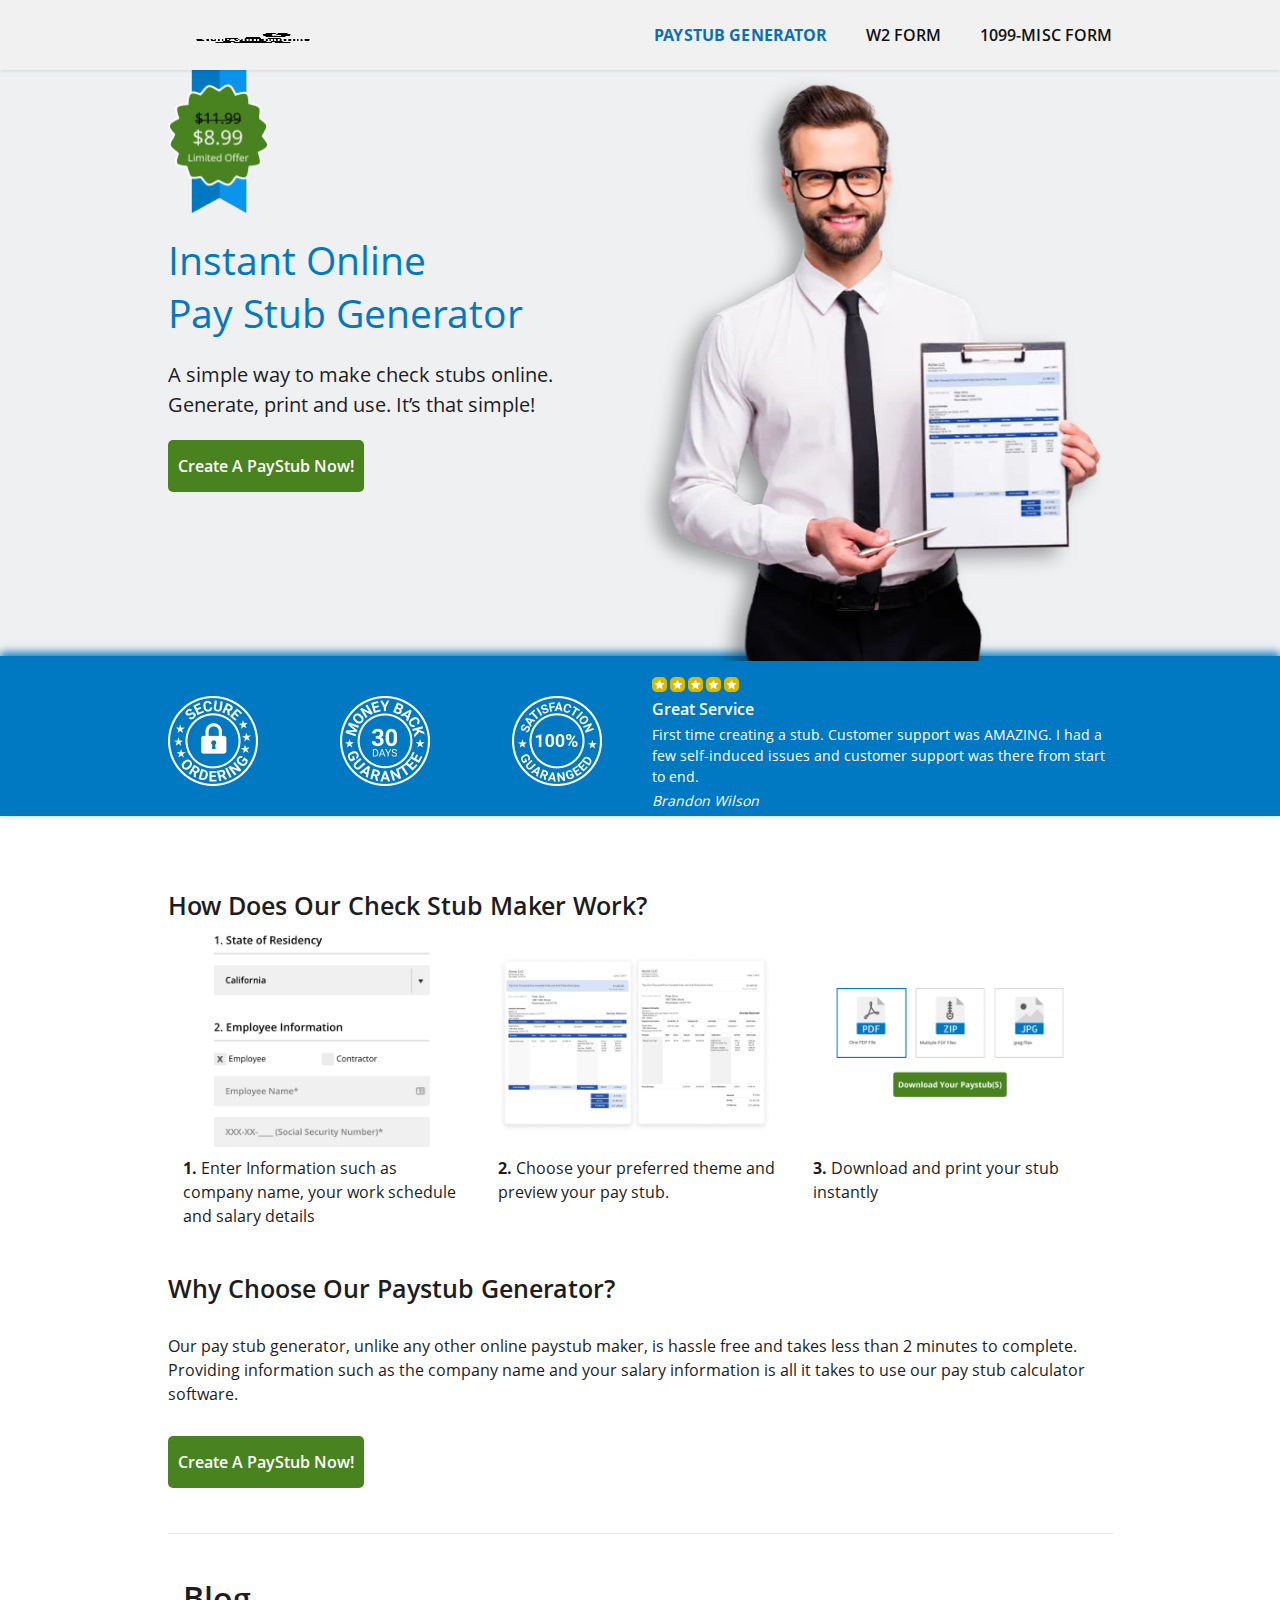
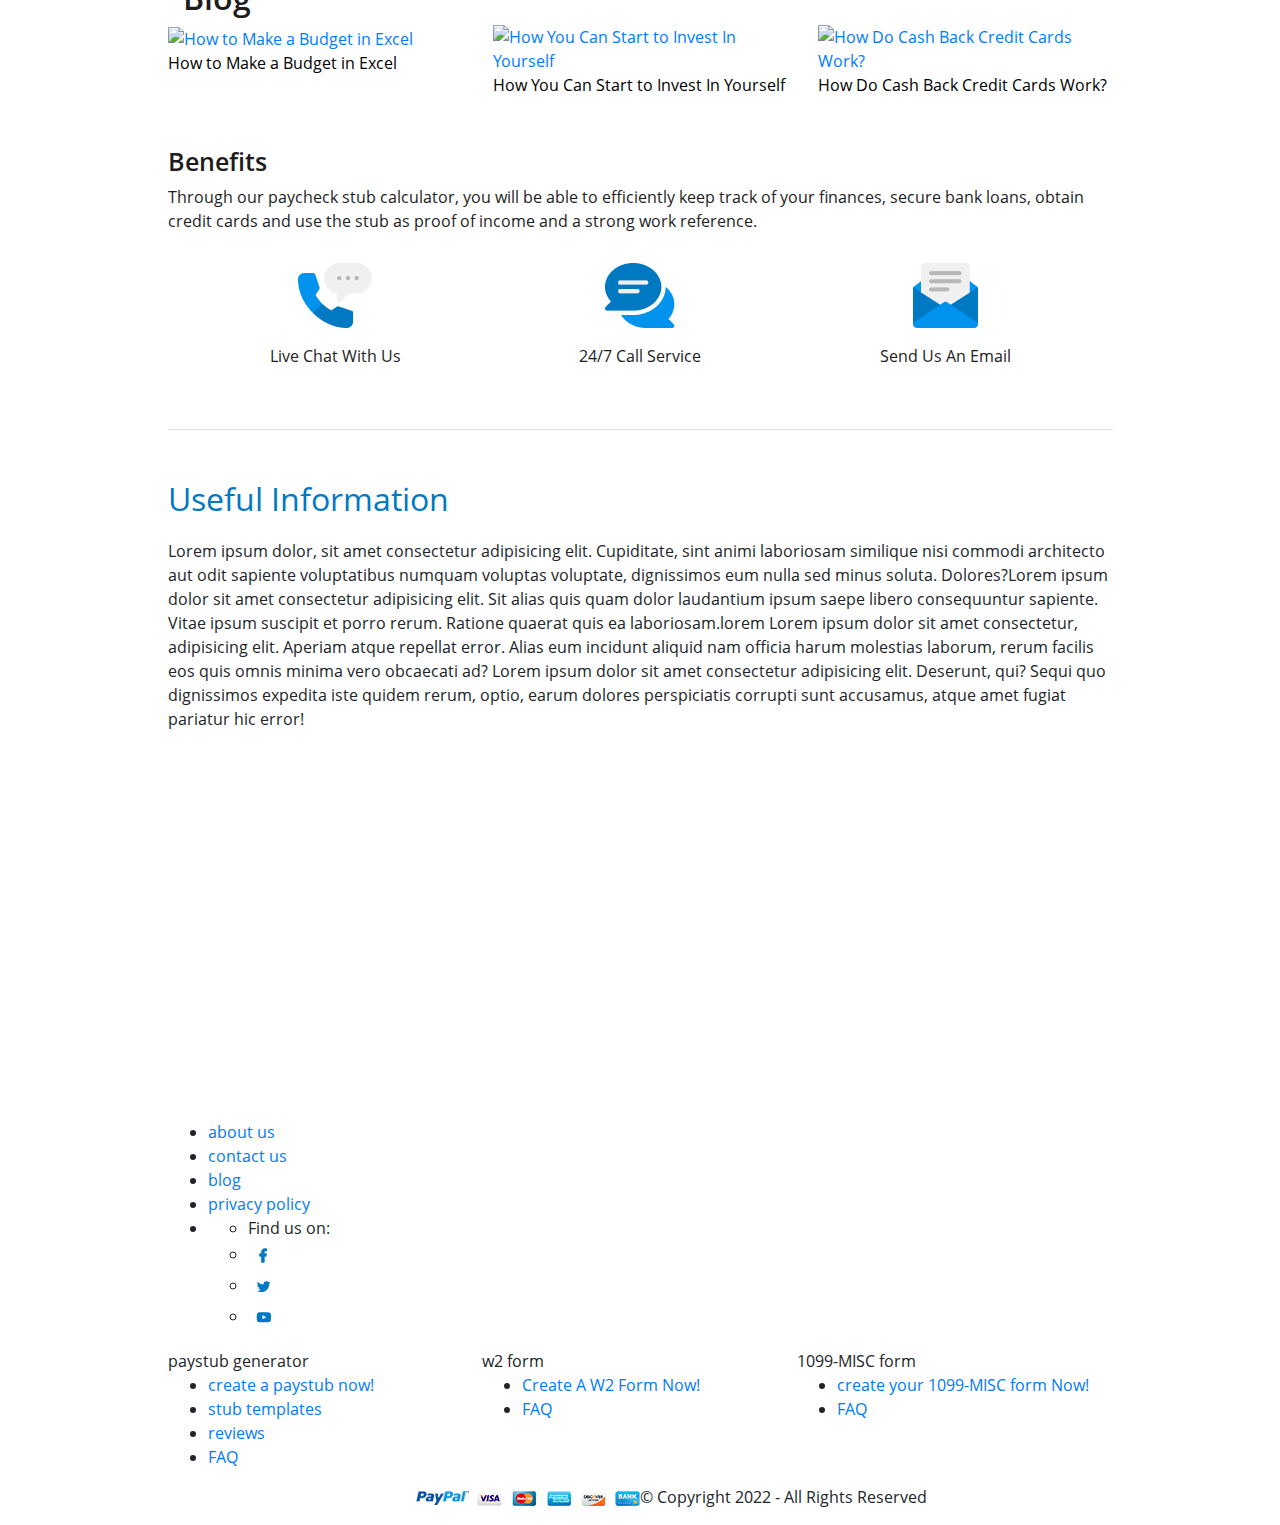
==== commit dbb38728: "Enter" ====
--- a/index.html
+++ b/index.html
@@ -3860,83 +3860,86 @@
             </div>
         </div>
         <footer class="site-footer">
-            <div class="u-site-container">
-                <div class="site-map">
-                    <ul class="site-map__menu">
-                        <li><a href="about-us.html">about us</a></li>
-                        <li><a href="contact-us.html">contact us</a></li>
-                        <li><a href="/blog/">blog</a></li>
-                        <li><a href="/privacy-policy">privacy policy</a></li>
-                        <li class="social-profile">
-                            <ul class="social-profile__menu">
-                                <li> <span>Find us on:</span> </li>
-                                <li> <a href="https://www.facebook.com/ThePayStubs/" target="_blank"
-                                        rel="noopener nofollow"> <svg width="31" height="31" viewBox="0 0 31 31"
-                                            fill="none" xmlns="http://www.w3.org/2000/svg">
-                                            <circle cx="15.5" cy="15.5" r="15" fill="white" />
-                                            <path
-                                                d="M17.2677 10.9916H18.5V8.84506C18.2874 8.81581 17.5562 8.75 16.7046 8.75C14.9279 8.75 13.7107 9.86769 13.7107 11.9219V13.8125H11.75V16.2121H13.7107V22.25H16.1146V16.2127H17.996L18.2947 13.8131H16.1141V12.1599C16.1146 11.4663 16.3014 10.9916 17.2677 10.9916Z"
-                                                fill="#0078C2" stroke="#0078C2" />
-                                        </svg> </a> </li>
-                                <li> <a href="https://twitter.com/thepaystubs" target="_blank" rel="noopener nofollow">
-                                        <svg width="31" height="31" viewBox="0 0 31 31" fill="none"
-                                            xmlns="http://www.w3.org/2000/svg">
-                                            <circle cx="15.5" cy="15.5" r="15" fill="white" />
-                                            <path
-                                                d="M21.132 12.954C21.6932 12.5687 22.1653 12.0877 22.55 11.5339V11.5333C22.0365 11.7508 21.4903 11.8953 20.9199 11.9654C21.5064 11.6268 21.9543 11.0946 22.1648 10.4535C21.6179 10.7688 21.0142 10.9912 20.3707 11.1158C19.8515 10.5808 19.1115 10.25 18.3042 10.25C16.7379 10.25 15.4769 11.4794 15.4769 12.9863C15.4769 13.2031 15.4959 13.4117 15.5425 13.6102C13.1907 13.499 11.1092 12.4091 9.71082 10.7482C9.46702 11.158 9.32327 11.6268 9.32327 12.1311C9.32327 13.0786 9.82755 13.9182 10.5802 14.4048C10.1254 14.3964 9.67977 14.2685 9.302 14.0678V14.0978C9.302 15.4273 10.2824 16.5316 11.5687 16.7863C11.3381 16.8475 11.0874 16.8764 10.8269 16.8764C10.6458 16.8764 10.4629 16.8664 10.2916 16.8297C10.6579 17.9128 11.6986 18.7097 12.9348 18.7358C11.9723 19.4636 10.7499 19.9024 9.42678 19.9024C9.19505 19.9024 8.97252 19.8924 8.75 19.8651C10.0035 20.6464 11.4881 21.0929 13.0901 21.0929C18.0828 21.0929 21.3368 17.0649 21.132 12.954Z"
-                                                fill="#0078C2" />
-                                        </svg> </a> </li>
-                                <li> <a href="https://www.youtube.com/channel/UC9z06oljqHotLsh1UyQIgBQ" target="_blank"
-                                        rel="noopener nofollow"> <svg width="31" height="31" viewBox="0 0 31 31"
-                                            fill="none" xmlns="http://www.w3.org/2000/svg">
-                                            <circle cx="15.5" cy="15.5" r="15" fill="white" />
-                                            <path
-                                                d="M22.7064 11.8112C22.5421 11.2007 22.0608 10.7196 21.4505 10.5552C20.3354 10.25 15.8749 10.25 15.8749 10.25C15.8749 10.25 11.4145 10.25 10.2993 10.5435C9.70074 10.7078 9.2077 11.2009 9.04343 11.8112C8.75 12.9262 8.75 15.2387 8.75 15.2387C8.75 15.2387 8.75 17.5627 9.04343 18.6661C9.20781 19.2765 9.689 19.7578 10.2995 19.9221C11.4262 20.2273 15.875 20.2273 15.875 20.2273C15.875 20.2273 20.3354 20.2273 21.4505 19.9338C22.0609 19.7695 22.5421 19.2882 22.7065 18.6779C22.9999 17.5627 22.9999 15.2504 22.9999 15.2504C22.9999 15.2504 23.0117 12.9262 22.7064 11.8112Z"
-                                                fill="#0078C2" />
-                                            <path d="M14.4545 17.3747L18.1636 15.2384L14.4545 13.1021V17.3747Z"
-                                                fill="white" />
-                                        </svg> </a> </li>
-                            </ul>
-                        </li>
-                    </ul>
-                    <div class="u-three-blocks">
-                        <div class="u-block"> <span class="site-map__title">paystub generator</span>
-                            <ul class="site-map__nav">
-                                <li><a href="/create-stub">create a paystub now!</a></li>
-                                <li><a href="/paystub-sample-templates">stub
-                                        templates</a></li>
-                                <li><a href="/reviews">reviews</a></li>
-                                <li><a href="/faq">FAQ</a></li>
-                            </ul>
-                        </div>
-                        <div class="u-block"> <span class="site-map__title">w2 form</span>
-                            <ul class="site-map__nav">
-                                <li><a href="/w2-form-create">Create A W2 Form Now!</a></li>
-                                <li><a href="/w2-form-faq">FAQ</a></li>
-                            </ul>
-                        </div>
-                        <div class="u-block">
-                            <div class="footer-1099-block"> <span class="site-map__title">1099-MISC form</span>
-                                <ul class="site-map__nav site-map__nav--last">
-                                    <li><a href="/1099-form-create">create your 1099-MISC form
-                                            Now!
-                                        </a> </li>
-                                    <li><a href="/1099-form-faq">FAQ</a></li>
-                                </ul>
-                            </div>
-                        </div>
-                    </div>
-                </div>
-                <div class="site-footer__copyright u-two-blocks">
-                    <div class="u-block u-text-right"> <img src="bundles/payment-methods.png"
-                            loading="lazy" alt="tps payment methods" width="224px" height="15px"> </div>
-                    <div class="u-block">
-                        <p>© Copyright 2022 - All Rights Reserved </p>
-                        <script>if (['gclid=', 'gbraid=', 'wbraid='].some((s) => location.search.includes(s))) { Cookies.set('fs_pmenabledt', 1, { expires: new Date(new Date().getTime() + 30 * 60 * 1000) }); }</script>
-                    </div>
-                </div>
+   <div class="u-site-container">
+      <div class="site-map">
+         <ul class="site-map__menu">
+            <li><a href="/about-us">about us</a></li>
+            <li><a href="/contact-us">contact us</a></li>
+            <li><a href="/blog/">blog</a></li>
+            <li><a href="/privacy-policy">privacy policy</a></li>
+            <li class="social-profile">
+               <ul class="social-profile__menu">
+                  <li> <span>Find us on:</span> </li>
+                  <li>
+                     <a href="https://www.facebook.com/ThePayStubs/" target="_blank" rel="noopener nofollow">
+                        <svg width="31" height="31" viewBox="0 0 31 31" fill="none" xmlns="http://www.w3.org/2000/svg">
+                           <circle cx="15.5" cy="15.5" r="15" fill="white"></circle>
+                           <path d="M17.2677 10.9916H18.5V8.84506C18.2874 8.81581 17.5562 8.75 16.7046 8.75C14.9279 8.75 13.7107 9.86769 13.7107 11.9219V13.8125H11.75V16.2121H13.7107V22.25H16.1146V16.2127H17.996L18.2947 13.8131H16.1141V12.1599C16.1146 11.4663 16.3014 10.9916 17.2677 10.9916Z" fill="#0078C2" stroke="#0078C2"></path>
+                        </svg>
+                     </a>
+                  </li>
+                  <li>
+                     <a href="https://twitter.com/thepaystubs" target="_blank" rel="noopener nofollow">
+                        <svg width="31" height="31" viewBox="0 0 31 31" fill="none" xmlns="http://www.w3.org/2000/svg">
+                           <circle cx="15.5" cy="15.5" r="15" fill="white"></circle>
+                           <path d="M21.132 12.954C21.6932 12.5687 22.1653 12.0877 22.55 11.5339V11.5333C22.0365 11.7508 21.4903 11.8953 20.9199 11.9654C21.5064 11.6268 21.9543 11.0946 22.1648 10.4535C21.6179 10.7688 21.0142 10.9912 20.3707 11.1158C19.8515 10.5808 19.1115 10.25 18.3042 10.25C16.7379 10.25 15.4769 11.4794 15.4769 12.9863C15.4769 13.2031 15.4959 13.4117 15.5425 13.6102C13.1907 13.499 11.1092 12.4091 9.71082 10.7482C9.46702 11.158 9.32327 11.6268 9.32327 12.1311C9.32327 13.0786 9.82755 13.9182 10.5802 14.4048C10.1254 14.3964 9.67977 14.2685 9.302 14.0678V14.0978C9.302 15.4273 10.2824 16.5316 11.5687 16.7863C11.3381 16.8475 11.0874 16.8764 10.8269 16.8764C10.6458 16.8764 10.4629 16.8664 10.2916 16.8297C10.6579 17.9128 11.6986 18.7097 12.9348 18.7358C11.9723 19.4636 10.7499 19.9024 9.42678 19.9024C9.19505 19.9024 8.97252 19.8924 8.75 19.8651C10.0035 20.6464 11.4881 21.0929 13.0901 21.0929C18.0828 21.0929 21.3368 17.0649 21.132 12.954Z" fill="#0078C2"></path>
+                        </svg>
+                     </a>
+                  </li>
+                  <li>
+                     <a href="https://www.youtube.com/channel/UC9z06oljqHotLsh1UyQIgBQ" target="_blank" rel="noopener nofollow">
+                        <svg width="31" height="31" viewBox="0 0 31 31" fill="none" xmlns="http://www.w3.org/2000/svg">
+                           <circle cx="15.5" cy="15.5" r="15" fill="white"></circle>
+                           <path d="M22.7064 11.8112C22.5421 11.2007 22.0608 10.7196 21.4505 10.5552C20.3354 10.25 15.8749 10.25 15.8749 10.25C15.8749 10.25 11.4145 10.25 10.2993 10.5435C9.70074 10.7078 9.2077 11.2009 9.04343 11.8112C8.75 12.9262 8.75 15.2387 8.75 15.2387C8.75 15.2387 8.75 17.5627 9.04343 18.6661C9.20781 19.2765 9.689 19.7578 10.2995 19.9221C11.4262 20.2273 15.875 20.2273 15.875 20.2273C15.875 20.2273 20.3354 20.2273 21.4505 19.9338C22.0609 19.7695 22.5421 19.2882 22.7065 18.6779C22.9999 17.5627 22.9999 15.2504 22.9999 15.2504C22.9999 15.2504 23.0117 12.9262 22.7064 11.8112Z" fill="#0078C2"></path>
+                           <path d="M14.4545 17.3747L18.1636 15.2384L14.4545 13.1021V17.3747Z" fill="white"></path>
+                        </svg>
+                     </a>
+                  </li>
+               </ul>
+            </li>
+         </ul>
+         <div class="u-three-blocks">
+            <div class="u-block">
+               <span class="site-map__title">paystub generator</span> 
+               <ul class="site-map__nav">
+                  <li><a href="/create-stub">create a paystub now!</a></li>
+                  <li><a href="/paystub-sample-templates">stub
+                     templates</a>
+                  </li>
+                  <li><a href="/reviews">reviews</a></li>
+                  <li><a href="/faq">FAQ</a></li>
+               </ul>
             </div>
-        </footer>
+            <div class="u-block">
+               <span class="site-map__title">w2 form</span> 
+               <ul class="site-map__nav">
+                  <li><a href="/w2-form-create">Create A W2 Form Now!</a></li>
+                  <li><a href="/w2-form-faq">FAQ</a></li>
+               </ul>
+            </div>
+            <div class="u-block">
+               <div class="footer-1099-block">
+                  <span class="site-map__title">1099-MISC form</span> 
+                  <ul class="site-map__nav site-map__nav--last">
+                     <li><a href="/1099-form-create">create your 1099-MISC form
+                        Now!
+                        </a> 
+                     </li>
+                     <li><a href="/1099-form-faq">FAQ</a></li>
+                  </ul>
+               </div>
+            </div>
+         </div>
+      </div>
+      <div class="site-footer__copyright u-two-blocks">
+         <div class="u-block u-text-right"> <img src="/bundles/thepaystubswebsite/images/payment-methods.png" loading="lazy" alt="tps payment methods" width="224px" height="15px"> </div>
+         <div class="u-block">
+            <p>© Copyright 2022 - All Rights Reserved </p>
+            <script>if (['gclid=', 'gbraid=', 'wbraid='].some((s) => location.search.includes(s))) {Cookies.set('fs_pmenabledt', 1, {expires: new Date(new Date().getTime() + 30 * 60 * 1000)});}</script> 
+         </div>
+      </div>
+   </div>
+</footer>
     </div>
     <script>
         function initFreshChat() {
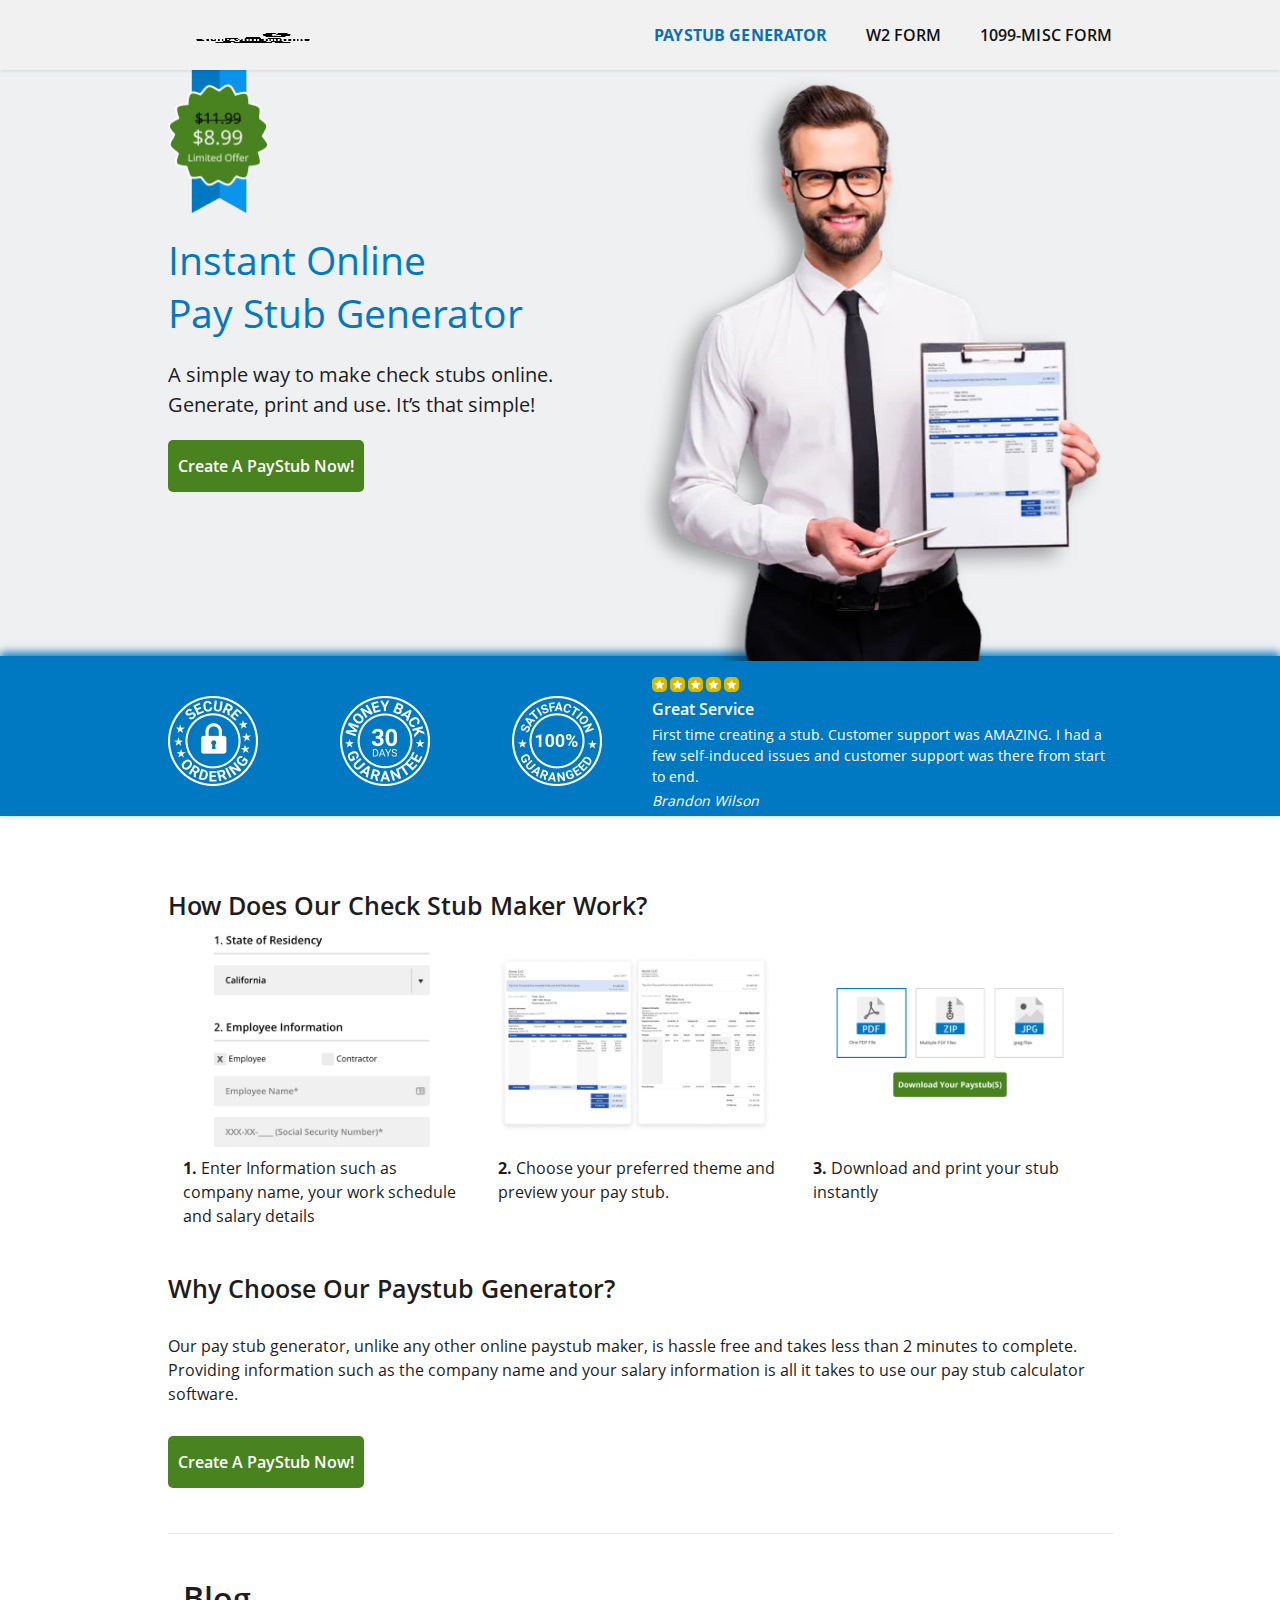
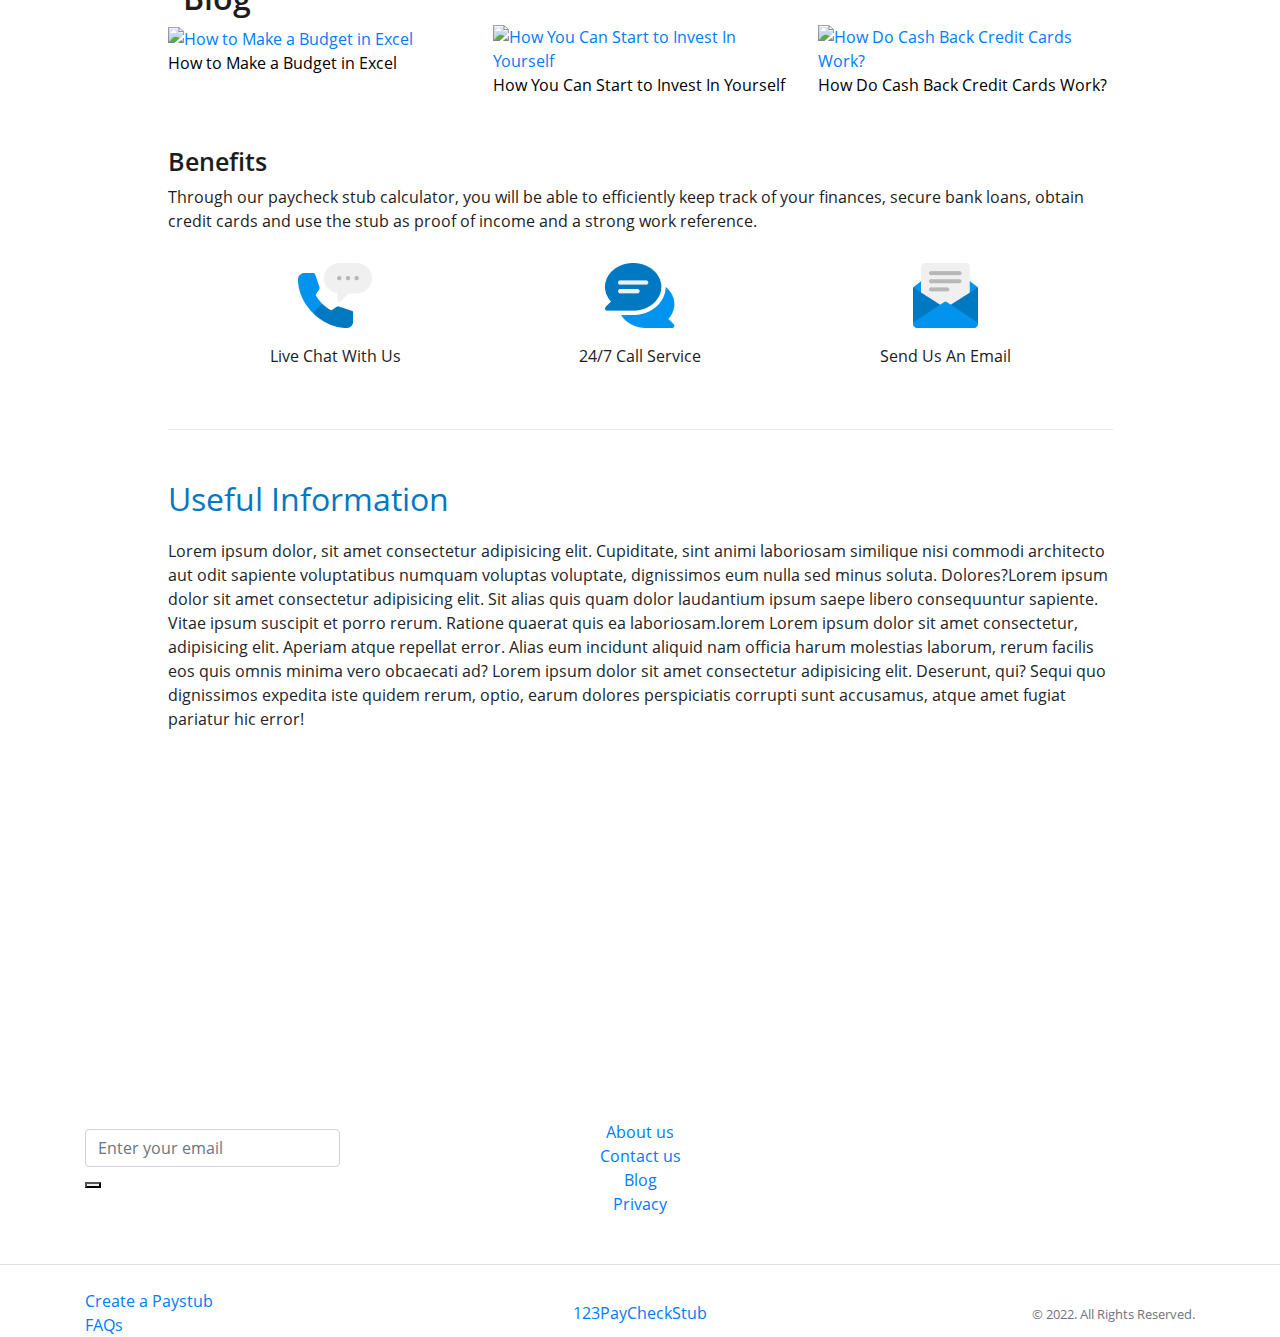
==== commit 7ed4893e: "Enter" ====
--- a/index.html
+++ b/index.html
@@ -22,7 +22,7 @@
     <link rel="dns-prefetch" href="https://bat.bing.com" />
     <link rel="preconnect" href="https://cl.qualaroo.com" />
     <link rel="dns-prefetch" href="https://cl.qualaroo.com" />
-    <title>Paystub Generator | No.1 Checkstub Maker - ThePayStubs</title>
+    <title>123 Paycheckstub | No.1 Checkstub Maker</title>
     <meta property="og:site_name" content="ThePayStubs" />
     <meta property="og:type" content="website" />
     <meta property="og:url" content="https://www.thepaystubs.com/" />
@@ -3859,14 +3859,14 @@
                 </div>
             </div>
         </div>
-        <footer class="site-footer">
+        <!-- <footer class="site-footer">
    <div class="u-site-container">
       <div class="site-map">
          <ul class="site-map__menu">
-            <li><a href="/about-us">about us</a></li>
-            <li><a href="/contact-us">contact us</a></li>
-            <li><a href="/blog/">blog</a></li>
-            <li><a href="/privacy-policy">privacy policy</a></li>
+            <li><a href="about-us.html">about us</a></li>
+            <li><a href="contact-us.html">contact us</a></li>
+            <li><a href="#">blog</a></li>
+            <li><a href="#">privacy policy</a></li>
             <li class="social-profile">
                <ul class="social-profile__menu">
                   <li> <span>Find us on:</span> </li>
@@ -3907,7 +3907,7 @@
                      templates</a>
                   </li>
                   <li><a href="/reviews">reviews</a></li>
-                  <li><a href="/faq">FAQ</a></li>
+                  <li><a href="faq.html">FAQ</a></li>
                </ul>
             </div>
             <div class="u-block">
@@ -3939,7 +3939,65 @@
          </div>
       </div>
    </div>
+</footer> -->
+
+
+
+
+<footer class="footer-59391">
+    <div class="border-bottom pb-5 mb-4">
+      <div class="container">
+        <div class="row align-items-center">
+          <div class="col-lg-3">
+            <form action="#" class="subscribe mb-4 mb-lg-0">
+              <div class="form-group">
+              <input type="email" class="form-control" placeholder="Enter your email">
+              <button><span class="icon-keyboard_backspace"></span></button>
+              </div>
+            </form>
+          </div>
+          <div class="col-lg-6 text-lg-center">
+            <ul class="list-unstyled nav-links nav-left mb-4 mb-lg-0">
+              <li><a href="#">About us</a></li>
+              <li><a href="#">Contact us</a></li>
+              <li><a href="#">Blog</a></li>
+              <li><a href="#">Privacy</a></li>
+            </ul>
+          </div>
+          <div class="col-lg-3">
+            <ul class="list-unstyled nav-links social nav-right text-lg-right">
+              <li><a href="#"><span class="icon-twitter"></span></a></li>
+              <li><a href="#"><span class="icon-instagram"></span></a></li>
+              <li><a href="#"><span class="icon-facebook"></span></a></li>
+              <li><a href="#"><span class="icon-pinterest"></span></a></li>
+            </ul>
+          </div>
+        </div>
+      </div>
+    </div>
+
+    <div class="container">
+      <div class="row align-items-center">
+        <div class="col-lg-4 text-lg-center site-logo order-1 order-lg-2 mb-3 mb-lg-0">
+          <a href="#" class="m-0 p-0">123PayCheckStub</a>
+        </div>
+        <div class="col-lg-4 order-2 order-lg-1 mb-3 mb-lg-0">
+          <ul class="list-unstyled nav-links m-0 nav-left">
+            <li><a href="#">Create a Paystub</a></li>
+            <li><a href="#">FAQs</a></li>
+          </ul>
+        </div>
+        
+        <div class="col-lg-4 text-lg-right order-3 order-lg-3">
+          <p class="m-0 text-muted"><small>&copy; 2022. All Rights Reserved.</small></p>
+        </div>
+      </div>
+    </div>
+
 </footer>
+
+
+
     </div>
     <script>
         function initFreshChat() {
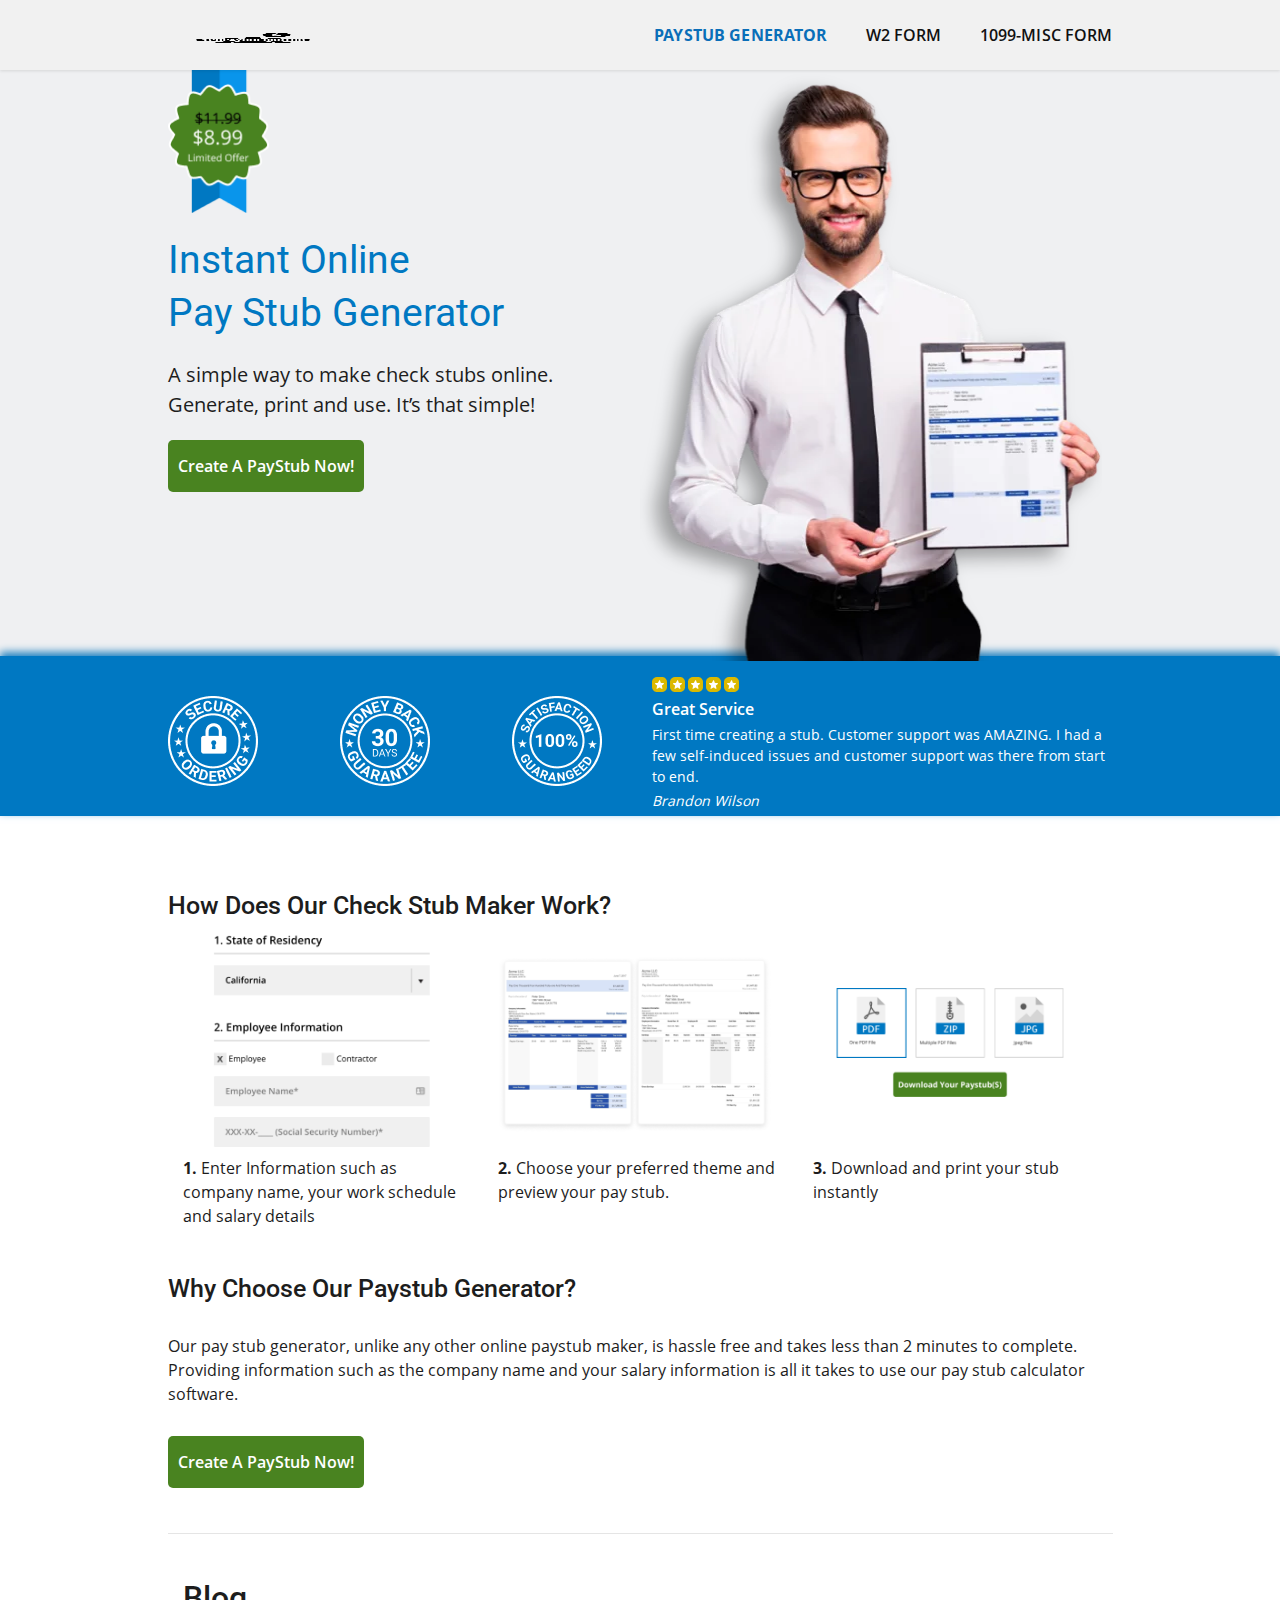
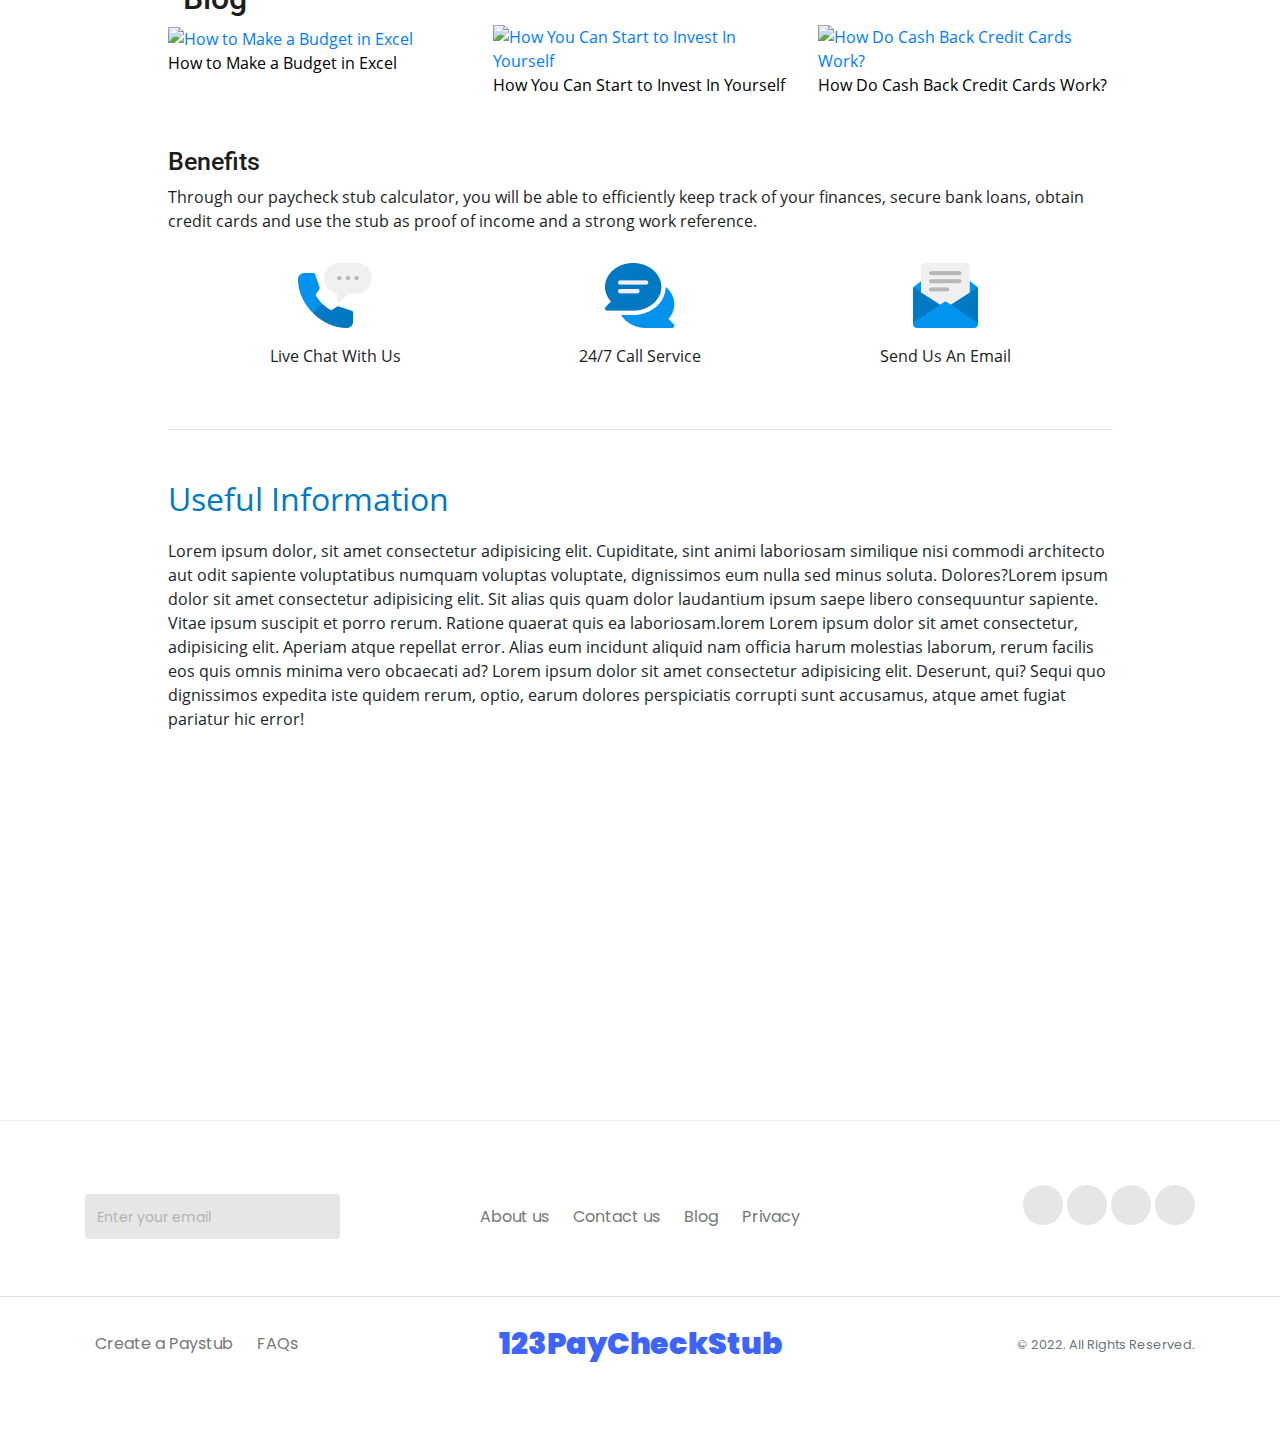
==== commit a3fac90b: "Enter" ====
--- a/index.html
+++ b/index.html
@@ -22,6 +22,25 @@
     <link rel="dns-prefetch" href="https://bat.bing.com" />
     <link rel="preconnect" href="https://cl.qualaroo.com" />
     <link rel="dns-prefetch" href="https://cl.qualaroo.com" />
+
+
+    <!-- footer -->
+    <link href="https://fonts.googleapis.com/css?family=Roboto:300,400&display=swap" rel="stylesheet">
+
+    <link href="https://fonts.googleapis.com/css?family=Poppins:300,400,500&display=swap" rel="stylesheet">
+
+    <link href="https://fonts.googleapis.com/css?family=Source+Serif+Pro:400,600&display=swap" rel="stylesheet">
+
+    <link rel="stylesheet" href="fonts/icomoon/style.css">
+
+    <!-- Bootstrap CSS -->
+    <link rel="stylesheet" href="css/bootstrap.min.css">
+    
+    <!-- Style CSS -->
+    <link rel="stylesheet" href="css/style.css">
+
+
+    
     <title>123 Paycheckstub | No.1 Checkstub Maker</title>
     <meta property="og:site_name" content="ThePayStubs" />
     <meta property="og:type" content="website" />
@@ -4097,6 +4116,9 @@
     <script src="https://code.jquery.com/jquery-3.3.1.slim.min.js" integrity="sha384-q8i/X+965DzO0rT7abK41JStQIAqVgRVzpbzo5smXKp4YfRvH+8abtTE1Pi6jizo" crossorigin="anonymous"></script>
     <script src="https://cdn.jsdelivr.net/npm/popper.js@1.14.7/dist/umd/popper.min.js" integrity="sha384-UO2eT0CpHqdSJQ6hJty5KVphtPhzWj9WO1clHTMGa3JDZwrnQq4sF86dIHNDz0W1" crossorigin="anonymous"></script>
     <script src="https://cdn.jsdelivr.net/npm/bootstrap@4.3.1/dist/js/bootstrap.min.js" integrity="sha384-JjSmVgyd0p3pXB1rRibZUAYoIIy6OrQ6VrjIEaFf/nJGzIxFDsf4x0xIM+B07jRM" crossorigin="anonymous"></script>
+    <script src="js/jquery-3.3.1.min.js"></script>
+    <script src="js/popper.min.js"></script>
+    <script src="js/bootstrap.min.js"></script>
 </body>
 
 </html>--- a/fonts/icomoon/style.css
+++ b/fonts/icomoon/style.css
@@ -0,0 +1,4919 @@
+@font-face {
+  font-family: 'icomoon';
+  src:  url('fonts/icomoon.eot?10si43');
+  src:  url('fonts/icomoon.eot?10si43#iefix') format('embedded-opentype'),
+    url('fonts/icomoon.ttf?10si43') format('truetype'),
+    url('fonts/icomoon.woff?10si43') format('woff'),
+    url('fonts/icomoon.svg?10si43#icomoon') format('svg');
+  font-weight: normal;
+  font-style: normal;
+}
+
+[class^="icon-"], [class*=" icon-"] {
+  /* use !important to prevent issues with browser extensions that change fonts */
+  font-family: 'icomoon' !important;
+  speak: none;
+  font-style: normal;
+  font-weight: normal;
+  font-variant: normal;
+  text-transform: none;
+  line-height: 1;
+
+  /* Better Font Rendering =========== */
+  -webkit-font-smoothing: antialiased;
+  -moz-osx-font-smoothing: grayscale;
+}
+
+.icon-asterisk:before {
+  content: "\f069";
+}
+.icon-plus:before {
+  content: "\f067";
+}
+.icon-question:before {
+  content: "\f128";
+}
+.icon-minus:before {
+  content: "\f068";
+}
+.icon-glass:before {
+  content: "\f000";
+}
+.icon-music:before {
+  content: "\f001";
+}
+.icon-search:before {
+  content: "\f002";
+}
+.icon-envelope-o:before {
+  content: "\f003";
+}
+.icon-heart:before {
+  content: "\f004";
+}
+.icon-star:before {
+  content: "\f005";
+}
+.icon-star-o:before {
+  content: "\f006";
+}
+.icon-user:before {
+  content: "\f007";
+}
+.icon-film:before {
+  content: "\f008";
+}
+.icon-th-large:before {
+  content: "\f009";
+}
+.icon-th:before {
+  content: "\f00a";
+}
+.icon-th-list:before {
+  content: "\f00b";
+}
+.icon-check:before {
+  content: "\f00c";
+}
+.icon-close:before {
+  content: "\f00d";
+}
+.icon-remove:before {
+  content: "\f00d";
+}
+.icon-times:before {
+  content: "\f00d";
+}
+.icon-search-plus:before {
+  content: "\f00e";
+}
+.icon-search-minus:before {
+  content: "\f010";
+}
+.icon-power-off:before {
+  content: "\f011";
+}
+.icon-signal:before {
+  content: "\f012";
+}
+.icon-cog:before {
+  content: "\f013";
+}
+.icon-gear:before {
+  content: "\f013";
+}
+.icon-trash-o:before {
+  content: "\f014";
+}
+.icon-home:before {
+  content: "\f015";
+}
+.icon-file-o:before {
+  content: "\f016";
+}
+.icon-clock-o:before {
+  content: "\f017";
+}
+.icon-road:before {
+  content: "\f018";
+}
+.icon-download:before {
+  content: "\f019";
+}
+.icon-arrow-circle-o-down:before {
+  content: "\f01a";
+}
+.icon-arrow-circle-o-up:before {
+  content: "\f01b";
+}
+.icon-inbox:before {
+  content: "\f01c";
+}
+.icon-play-circle-o:before {
+  content: "\f01d";
+}
+.icon-repeat:before {
+  content: "\f01e";
+}
+.icon-rotate-right:before {
+  content: "\f01e";
+}
+.icon-refresh:before {
+  content: "\f021";
+}
+.icon-list-alt:before {
+  content: "\f022";
+}
+.icon-lock:before {
+  content: "\f023";
+}
+.icon-flag:before {
+  content: "\f024";
+}
+.icon-headphones:before {
+  content: "\f025";
+}
+.icon-volume-off:before {
+  content: "\f026";
+}
+.icon-volume-down:before {
+  content: "\f027";
+}
+.icon-volume-up:before {
+  content: "\f028";
+}
+.icon-qrcode:before {
+  content: "\f029";
+}
+.icon-barcode:before {
+  content: "\f02a";
+}
+.icon-tag:before {
+  content: "\f02b";
+}
+.icon-tags:before {
+  content: "\f02c";
+}
+.icon-book:before {
+  content: "\f02d";
+}
+.icon-bookmark:before {
+  content: "\f02e";
+}
+.icon-print:before {
+  content: "\f02f";
+}
+.icon-camera:before {
+  content: "\f030";
+}
+.icon-font:before {
+  content: "\f031";
+}
+.icon-bold:before {
+  content: "\f032";
+}
+.icon-italic:before {
+  content: "\f033";
+}
+.icon-text-height:before {
+  content: "\f034";
+}
+.icon-text-width:before {
+  content: "\f035";
+}
+.icon-align-left:before {
+  content: "\f036";
+}
+.icon-align-center:before {
+  content: "\f037";
+}
+.icon-align-right:before {
+  content: "\f038";
+}
+.icon-align-justify:before {
+  content: "\f039";
+}
+.icon-list:before {
+  content: "\f03a";
+}
+.icon-dedent:before {
+  content: "\f03b";
+}
+.icon-outdent:before {
+  content: "\f03b";
+}
+.icon-indent:before {
+  content: "\f03c";
+}
+.icon-video-camera:before {
+  content: "\f03d";
+}
+.icon-image:before {
+  content: "\f03e";
+}
+.icon-photo:before {
+  content: "\f03e";
+}
+.icon-picture-o:before {
+  content: "\f03e";
+}
+.icon-pencil:before {
+  content: "\f040";
+}
+.icon-map-marker:before {
+  content: "\f041";
+}
+.icon-adjust:before {
+  content: "\f042";
+}
+.icon-tint:before {
+  content: "\f043";
+}
+.icon-edit:before {
+  content: "\f044";
+}
+.icon-pencil-square-o:before {
+  content: "\f044";
+}
+.icon-share-square-o:before {
+  content: "\f045";
+}
+.icon-check-square-o:before {
+  content: "\f046";
+}
+.icon-arrows:before {
+  content: "\f047";
+}
+.icon-step-backward:before {
+  content: "\f048";
+}
+.icon-fast-backward:before {
+  content: "\f049";
+}
+.icon-backward:before {
+  content: "\f04a";
+}
+.icon-play:before {
+  content: "\f04b";
+}
+.icon-pause:before {
+  content: "\f04c";
+}
+.icon-stop:before {
+  content: "\f04d";
+}
+.icon-forward:before {
+  content: "\f04e";
+}
+.icon-fast-forward:before {
+  content: "\f050";
+}
+.icon-step-forward:before {
+  content: "\f051";
+}
+.icon-eject:before {
+  content: "\f052";
+}
+.icon-chevron-left:before {
+  content: "\f053";
+}
+.icon-chevron-right:before {
+  content: "\f054";
+}
+.icon-plus-circle:before {
+  content: "\f055";
+}
+.icon-minus-circle:before {
+  content: "\f056";
+}
+.icon-times-circle:before {
+  content: "\f057";
+}
+.icon-check-circle:before {
+  content: "\f058";
+}
+.icon-question-circle:before {
+  content: "\f059";
+}
+.icon-info-circle:before {
+  content: "\f05a";
+}
+.icon-crosshairs:before {
+  content: "\f05b";
+}
+.icon-times-circle-o:before {
+  content: "\f05c";
+}
+.icon-check-circle-o:before {
+  content: "\f05d";
+}
+.icon-ban:before {
+  content: "\f05e";
+}
+.icon-arrow-left:before {
+  content: "\f060";
+}
+.icon-arrow-right:before {
+  content: "\f061";
+}
+.icon-arrow-up:before {
+  content: "\f062";
+}
+.icon-arrow-down:before {
+  content: "\f063";
+}
+.icon-mail-forward:before {
+  content: "\f064";
+}
+.icon-share:before {
+  content: "\f064";
+}
+.icon-expand:before {
+  content: "\f065";
+}
+.icon-compress:before {
+  content: "\f066";
+}
+.icon-exclamation-circle:before {
+  content: "\f06a";
+}
+.icon-gift:before {
+  content: "\f06b";
+}
+.icon-leaf:before {
+  content: "\f06c";
+}
+.icon-fire:before {
+  content: "\f06d";
+}
+.icon-eye:before {
+  content: "\f06e";
+}
+.icon-eye-slash:before {
+  content: "\f070";
+}
+.icon-exclamation-triangle:before {
+  content: "\f071";
+}
+.icon-warning:before {
+  content: "\f071";
+}
+.icon-plane:before {
+  content: "\f072";
+}
+.icon-calendar:before {
+  content: "\f073";
+}
+.icon-random:before {
+  content: "\f074";
+}
+.icon-comment:before {
+  content: "\f075";
+}
+.icon-magnet:before {
+  content: "\f076";
+}
+.icon-chevron-up:before {
+  content: "\f077";
+}
+.icon-chevron-down:before {
+  content: "\f078";
+}
+.icon-retweet:before {
+  content: "\f079";
+}
+.icon-shopping-cart:before {
+  content: "\f07a";
+}
+.icon-folder:before {
+  content: "\f07b";
+}
+.icon-folder-open:before {
+  content: "\f07c";
+}
+.icon-arrows-v:before {
+  content: "\f07d";
+}
+.icon-arrows-h:before {
+  content: "\f07e";
+}
+.icon-bar-chart:before {
+  content: "\f080";
+}
+.icon-bar-chart-o:before {
+  content: "\f080";
+}
+.icon-twitter-square:before {
+  content: "\f081";
+}
+.icon-facebook-square:before {
+  content: "\f082";
+}
+.icon-camera-retro:before {
+  content: "\f083";
+}
+.icon-key:before {
+  content: "\f084";
+}
+.icon-cogs:before {
+  content: "\f085";
+}
+.icon-gears:before {
+  content: "\f085";
+}
+.icon-comments:before {
+  content: "\f086";
+}
+.icon-thumbs-o-up:before {
+  content: "\f087";
+}
+.icon-thumbs-o-down:before {
+  content: "\f088";
+}
+.icon-star-half:before {
+  content: "\f089";
+}
+.icon-heart-o:before {
+  content: "\f08a";
+}
+.icon-sign-out:before {
+  content: "\f08b";
+}
+.icon-linkedin-square:before {
+  content: "\f08c";
+}
+.icon-thumb-tack:before {
+  content: "\f08d";
+}
+.icon-external-link:before {
+  content: "\f08e";
+}
+.icon-sign-in:before {
+  content: "\f090";
+}
+.icon-trophy:before {
+  content: "\f091";
+}
+.icon-github-square:before {
+  content: "\f092";
+}
+.icon-upload:before {
+  content: "\f093";
+}
+.icon-lemon-o:before {
+  content: "\f094";
+}
+.icon-phone:before {
+  content: "\f095";
+}
+.icon-square-o:before {
+  content: "\f096";
+}
+.icon-bookmark-o:before {
+  content: "\f097";
+}
+.icon-phone-square:before {
+  content: "\f098";
+}
+.icon-twitter:before {
+  content: "\f099";
+}
+.icon-facebook:before {
+  content: "\f09a";
+}
+.icon-facebook-f:before {
+  content: "\f09a";
+}
+.icon-github:before {
+  content: "\f09b";
+}
+.icon-unlock:before {
+  content: "\f09c";
+}
+.icon-credit-card:before {
+  content: "\f09d";
+}
+.icon-feed:before {
+  content: "\f09e";
+}
+.icon-rss:before {
+  content: "\f09e";
+}
+.icon-hdd-o:before {
+  content: "\f0a0";
+}
+.icon-bullhorn:before {
+  content: "\f0a1";
+}
+.icon-bell-o:before {
+  content: "\f0a2";
+}
+.icon-certificate:before {
+  content: "\f0a3";
+}
+.icon-hand-o-right:before {
+  content: "\f0a4";
+}
+.icon-hand-o-left:before {
+  content: "\f0a5";
+}
+.icon-hand-o-up:before {
+  content: "\f0a6";
+}
+.icon-hand-o-down:before {
+  content: "\f0a7";
+}
+.icon-arrow-circle-left:before {
+  content: "\f0a8";
+}
+.icon-arrow-circle-right:before {
+  content: "\f0a9";
+}
+.icon-arrow-circle-up:before {
+  content: "\f0aa";
+}
+.icon-arrow-circle-down:before {
+  content: "\f0ab";
+}
+.icon-globe:before {
+  content: "\f0ac";
+}
+.icon-wrench:before {
+  content: "\f0ad";
+}
+.icon-tasks:before {
+  content: "\f0ae";
+}
+.icon-filter:before {
+  content: "\f0b0";
+}
+.icon-briefcase:before {
+  content: "\f0b1";
+}
+.icon-arrows-alt:before {
+  content: "\f0b2";
+}
+.icon-group:before {
+  content: "\f0c0";
+}
+.icon-users:before {
+  content: "\f0c0";
+}
+.icon-chain:before {
+  content: "\f0c1";
+}
+.icon-link:before {
+  content: "\f0c1";
+}
+.icon-cloud:before {
+  content: "\f0c2";
+}
+.icon-flask:before {
+  content: "\f0c3";
+}
+.icon-cut:before {
+  content: "\f0c4";
+}
+.icon-scissors:before {
+  content: "\f0c4";
+}
+.icon-copy:before {
+  content: "\f0c5";
+}
+.icon-files-o:before {
+  content: "\f0c5";
+}
+.icon-paperclip:before {
+  content: "\f0c6";
+}
+.icon-floppy-o:before {
+  content: "\f0c7";
+}
+.icon-save:before {
+  content: "\f0c7";
+}
+.icon-square:before {
+  content: "\f0c8";
+}
+.icon-bars:before {
+  content: "\f0c9";
+}
+.icon-navicon:before {
+  content: "\f0c9";
+}
+.icon-reorder:before {
+  content: "\f0c9";
+}
+.icon-list-ul:before {
+  content: "\f0ca";
+}
+.icon-list-ol:before {
+  content: "\f0cb";
+}
+.icon-strikethrough:before {
+  content: "\f0cc";
+}
+.icon-underline:before {
+  content: "\f0cd";
+}
+.icon-table:before {
+  content: "\f0ce";
+}
+.icon-magic:before {
+  content: "\f0d0";
+}
+.icon-truck:before {
+  content: "\f0d1";
+}
+.icon-pinterest:before {
+  content: "\f0d2";
+}
+.icon-pinterest-square:before {
+  content: "\f0d3";
+}
+.icon-google-plus-square:before {
+  content: "\f0d4";
+}
+.icon-google-plus:before {
+  content: "\f0d5";
+}
+.icon-money:before {
+  content: "\f0d6";
+}
+.icon-caret-down:before {
+  content: "\f0d7";
+}
+.icon-caret-up:before {
+  content: "\f0d8";
+}
+.icon-caret-left:before {
+  content: "\f0d9";
+}
+.icon-caret-right:before {
+  content: "\f0da";
+}
+.icon-columns:before {
+  content: "\f0db";
+}
+.icon-sort:before {
+  content: "\f0dc";
+}
+.icon-unsorted:before {
+  content: "\f0dc";
+}
+.icon-sort-desc:before {
+  content: "\f0dd";
+}
+.icon-sort-down:before {
+  content: "\f0dd";
+}
+.icon-sort-asc:before {
+  content: "\f0de";
+}
+.icon-sort-up:before {
+  content: "\f0de";
+}
+.icon-envelope:before {
+  content: "\f0e0";
+}
+.icon-linkedin:before {
+  content: "\f0e1";
+}
+.icon-rotate-left:before {
+  content: "\f0e2";
+}
+.icon-undo:before {
+  content: "\f0e2";
+}
+.icon-gavel:before {
+  content: "\f0e3";
+}
+.icon-legal:before {
+  content: "\f0e3";
+}
+.icon-dashboard:before {
+  content: "\f0e4";
+}
+.icon-tachometer:before {
+  content: "\f0e4";
+}
+.icon-comment-o:before {
+  content: "\f0e5";
+}
+.icon-comments-o:before {
+  content: "\f0e6";
+}
+.icon-bolt:before {
+  content: "\f0e7";
+}
+.icon-flash:before {
+  content: "\f0e7";
+}
+.icon-sitemap:before {
+  content: "\f0e8";
+}
+.icon-umbrella:before {
+  content: "\f0e9";
+}
+.icon-clipboard:before {
+  content: "\f0ea";
+}
+.icon-paste:before {
+  content: "\f0ea";
+}
+.icon-lightbulb-o:before {
+  content: "\f0eb";
+}
+.icon-exchange:before {
+  content: "\f0ec";
+}
+.icon-cloud-download:before {
+  content: "\f0ed";
+}
+.icon-cloud-upload:before {
+  content: "\f0ee";
+}
+.icon-user-md:before {
+  content: "\f0f0";
+}
+.icon-stethoscope:before {
+  content: "\f0f1";
+}
+.icon-suitcase:before {
+  content: "\f0f2";
+}
+.icon-bell:before {
+  content: "\f0f3";
+}
+.icon-coffee:before {
+  content: "\f0f4";
+}
+.icon-cutlery:before {
+  content: "\f0f5";
+}
+.icon-file-text-o:before {
+  content: "\f0f6";
+}
+.icon-building-o:before {
+  content: "\f0f7";
+}
+.icon-hospital-o:before {
+  content: "\f0f8";
+}
+.icon-ambulance:before {
+  content: "\f0f9";
+}
+.icon-medkit:before {
+  content: "\f0fa";
+}
+.icon-fighter-jet:before {
+  content: "\f0fb";
+}
+.icon-beer:before {
+  content: "\f0fc";
+}
+.icon-h-square:before {
+  content: "\f0fd";
+}
+.icon-plus-square:before {
+  content: "\f0fe";
+}
+.icon-angle-double-left:before {
+  content: "\f100";
+}
+.icon-angle-double-right:before {
+  content: "\f101";
+}
+.icon-angle-double-up:before {
+  content: "\f102";
+}
+.icon-angle-double-down:before {
+  content: "\f103";
+}
+.icon-angle-left:before {
+  content: "\f104";
+}
+.icon-angle-right:before {
+  content: "\f105";
+}
+.icon-angle-up:before {
+  content: "\f106";
+}
+.icon-angle-down:before {
+  content: "\f107";
+}
+.icon-desktop:before {
+  content: "\f108";
+}
+.icon-laptop:before {
+  content: "\f109";
+}
+.icon-tablet:before {
+  content: "\f10a";
+}
+.icon-mobile:before {
+  content: "\f10b";
+}
+.icon-mobile-phone:before {
+  content: "\f10b";
+}
+.icon-circle-o:before {
+  content: "\f10c";
+}
+.icon-quote-left:before {
+  content: "\f10d";
+}
+.icon-quote-right:before {
+  content: "\f10e";
+}
+.icon-spinner:before {
+  content: "\f110";
+}
+.icon-circle:before {
+  content: "\f111";
+}
+.icon-mail-reply:before {
+  content: "\f112";
+}
+.icon-reply:before {
+  content: "\f112";
+}
+.icon-github-alt:before {
+  content: "\f113";
+}
+.icon-folder-o:before {
+  content: "\f114";
+}
+.icon-folder-open-o:before {
+  content: "\f115";
+}
+.icon-smile-o:before {
+  content: "\f118";
+}
+.icon-frown-o:before {
+  content: "\f119";
+}
+.icon-meh-o:before {
+  content: "\f11a";
+}
+.icon-gamepad:before {
+  content: "\f11b";
+}
+.icon-keyboard-o:before {
+  content: "\f11c";
+}
+.icon-flag-o:before {
+  content: "\f11d";
+}
+.icon-flag-checkered:before {
+  content: "\f11e";
+}
+.icon-terminal:before {
+  content: "\f120";
+}
+.icon-code:before {
+  content: "\f121";
+}
+.icon-mail-reply-all:before {
+  content: "\f122";
+}
+.icon-reply-all:before {
+  content: "\f122";
+}
+.icon-star-half-empty:before {
+  content: "\f123";
+}
+.icon-star-half-full:before {
+  content: "\f123";
+}
+.icon-star-half-o:before {
+  content: "\f123";
+}
+.icon-location-arrow:before {
+  content: "\f124";
+}
+.icon-crop:before {
+  content: "\f125";
+}
+.icon-code-fork:before {
+  content: "\f126";
+}
+.icon-chain-broken:before {
+  content: "\f127";
+}
+.icon-unlink:before {
+  content: "\f127";
+}
+.icon-info:before {
+  content: "\f129";
+}
+.icon-exclamation:before {
+  content: "\f12a";
+}
+.icon-superscript:before {
+  content: "\f12b";
+}
+.icon-subscript:before {
+  content: "\f12c";
+}
+.icon-eraser:before {
+  content: "\f12d";
+}
+.icon-puzzle-piece:before {
+  content: "\f12e";
+}
+.icon-microphone:before {
+  content: "\f130";
+}
+.icon-microphone-slash:before {
+  content: "\f131";
+}
+.icon-shield:before {
+  content: "\f132";
+}
+.icon-calendar-o:before {
+  content: "\f133";
+}
+.icon-fire-extinguisher:before {
+  content: "\f134";
+}
+.icon-rocket:before {
+  content: "\f135";
+}
+.icon-maxcdn:before {
+  content: "\f136";
+}
+.icon-chevron-circle-left:before {
+  content: "\f137";
+}
+.icon-chevron-circle-right:before {
+  content: "\f138";
+}
+.icon-chevron-circle-up:before {
+  content: "\f139";
+}
+.icon-chevron-circle-down:before {
+  content: "\f13a";
+}
+.icon-html5:before {
+  content: "\f13b";
+}
+.icon-css3:before {
+  content: "\f13c";
+}
+.icon-anchor:before {
+  content: "\f13d";
+}
+.icon-unlock-alt:before {
+  content: "\f13e";
+}
+.icon-bullseye:before {
+  content: "\f140";
+}
+.icon-ellipsis-h:before {
+  content: "\f141";
+}
+.icon-ellipsis-v:before {
+  content: "\f142";
+}
+.icon-rss-square:before {
+  content: "\f143";
+}
+.icon-play-circle:before {
+  content: "\f144";
+}
+.icon-ticket:before {
+  content: "\f145";
+}
+.icon-minus-square:before {
+  content: "\f146";
+}
+.icon-minus-square-o:before {
+  content: "\f147";
+}
+.icon-level-up:before {
+  content: "\f148";
+}
+.icon-level-down:before {
+  content: "\f149";
+}
+.icon-check-square:before {
+  content: "\f14a";
+}
+.icon-pencil-square:before {
+  content: "\f14b";
+}
+.icon-external-link-square:before {
+  content: "\f14c";
+}
+.icon-share-square:before {
+  content: "\f14d";
+}
+.icon-compass:before {
+  content: "\f14e";
+}
+.icon-caret-square-o-down:before {
+  content: "\f150";
+}
+.icon-toggle-down:before {
+  content: "\f150";
+}
+.icon-caret-square-o-up:before {
+  content: "\f151";
+}
+.icon-toggle-up:before {
+  content: "\f151";
+}
+.icon-caret-square-o-right:before {
+  content: "\f152";
+}
+.icon-toggle-right:before {
+  content: "\f152";
+}
+.icon-eur:before {
+  content: "\f153";
+}
+.icon-euro:before {
+  content: "\f153";
+}
+.icon-gbp:before {
+  content: "\f154";
+}
+.icon-dollar:before {
+  content: "\f155";
+}
+.icon-usd:before {
+  content: "\f155";
+}
+.icon-inr:before {
+  content: "\f156";
+}
+.icon-rupee:before {
+  content: "\f156";
+}
+.icon-cny:before {
+  content: "\f157";
+}
+.icon-jpy:before {
+  content: "\f157";
+}
+.icon-rmb:before {
+  content: "\f157";
+}
+.icon-yen:before {
+  content: "\f157";
+}
+.icon-rouble:before {
+  content: "\f158";
+}
+.icon-rub:before {
+  content: "\f158";
+}
+.icon-ruble:before {
+  content: "\f158";
+}
+.icon-krw:before {
+  content: "\f159";
+}
+.icon-won:before {
+  content: "\f159";
+}
+.icon-bitcoin:before {
+  content: "\f15a";
+}
+.icon-btc:before {
+  content: "\f15a";
+}
+.icon-file:before {
+  content: "\f15b";
+}
+.icon-file-text:before {
+  content: "\f15c";
+}
+.icon-sort-alpha-asc:before {
+  content: "\f15d";
+}
+.icon-sort-alpha-desc:before {
+  content: "\f15e";
+}
+.icon-sort-amount-asc:before {
+  content: "\f160";
+}
+.icon-sort-amount-desc:before {
+  content: "\f161";
+}
+.icon-sort-numeric-asc:before {
+  content: "\f162";
+}
+.icon-sort-numeric-desc:before {
+  content: "\f163";
+}
+.icon-thumbs-up:before {
+  content: "\f164";
+}
+.icon-thumbs-down:before {
+  content: "\f165";
+}
+.icon-youtube-square:before {
+  content: "\f166";
+}
+.icon-youtube:before {
+  content: "\f167";
+}
+.icon-xing:before {
+  content: "\f168";
+}
+.icon-xing-square:before {
+  content: "\f169";
+}
+.icon-youtube-play:before {
+  content: "\f16a";
+}
+.icon-dropbox:before {
+  content: "\f16b";
+}
+.icon-stack-overflow:before {
+  content: "\f16c";
+}
+.icon-instagram:before {
+  content: "\f16d";
+}
+.icon-flickr:before {
+  content: "\f16e";
+}
+.icon-adn:before {
+  content: "\f170";
+}
+.icon-bitbucket:before {
+  content: "\f171";
+}
+.icon-bitbucket-square:before {
+  content: "\f172";
+}
+.icon-tumblr:before {
+  content: "\f173";
+}
+.icon-tumblr-square:before {
+  content: "\f174";
+}
+.icon-long-arrow-down:before {
+  content: "\f175";
+}
+.icon-long-arrow-up:before {
+  content: "\f176";
+}
+.icon-long-arrow-left:before {
+  content: "\f177";
+}
+.icon-long-arrow-right:before {
+  content: "\f178";
+}
+.icon-apple:before {
+  content: "\f179";
+}
+.icon-windows:before {
+  content: "\f17a";
+}
+.icon-android:before {
+  content: "\f17b";
+}
+.icon-linux:before {
+  content: "\f17c";
+}
+.icon-dribbble:before {
+  content: "\f17d";
+}
+.icon-skype:before {
+  content: "\f17e";
+}
+.icon-foursquare:before {
+  content: "\f180";
+}
+.icon-trello:before {
+  content: "\f181";
+}
+.icon-female:before {
+  content: "\f182";
+}
+.icon-male:before {
+  content: "\f183";
+}
+.icon-gittip:before {
+  content: "\f184";
+}
+.icon-gratipay:before {
+  content: "\f184";
+}
+.icon-sun-o:before {
+  content: "\f185";
+}
+.icon-moon-o:before {
+  content: "\f186";
+}
+.icon-archive:before {
+  content: "\f187";
+}
+.icon-bug:before {
+  content: "\f188";
+}
+.icon-vk:before {
+  content: "\f189";
+}
+.icon-weibo:before {
+  content: "\f18a";
+}
+.icon-renren:before {
+  content: "\f18b";
+}
+.icon-pagelines:before {
+  content: "\f18c";
+}
+.icon-stack-exchange:before {
+  content: "\f18d";
+}
+.icon-arrow-circle-o-right:before {
+  content: "\f18e";
+}
+.icon-arrow-circle-o-left:before {
+  content: "\f190";
+}
+.icon-caret-square-o-left:before {
+  content: "\f191";
+}
+.icon-toggle-left:before {
+  content: "\f191";
+}
+.icon-dot-circle-o:before {
+  content: "\f192";
+}
+.icon-wheelchair:before {
+  content: "\f193";
+}
+.icon-vimeo-square:before {
+  content: "\f194";
+}
+.icon-try:before {
+  content: "\f195";
+}
+.icon-turkish-lira:before {
+  content: "\f195";
+}
+.icon-plus-square-o:before {
+  content: "\f196";
+}
+.icon-space-shuttle:before {
+  content: "\f197";
+}
+.icon-slack:before {
+  content: "\f198";
+}
+.icon-envelope-square:before {
+  content: "\f199";
+}
+.icon-wordpress:before {
+  content: "\f19a";
+}
+.icon-openid:before {
+  content: "\f19b";
+}
+.icon-bank:before {
+  content: "\f19c";
+}
+.icon-institution:before {
+  content: "\f19c";
+}
+.icon-university:before {
+  content: "\f19c";
+}
+.icon-graduation-cap:before {
+  content: "\f19d";
+}
+.icon-mortar-board:before {
+  content: "\f19d";
+}
+.icon-yahoo:before {
+  content: "\f19e";
+}
+.icon-google:before {
+  content: "\f1a0";
+}
+.icon-reddit:before {
+  content: "\f1a1";
+}
+.icon-reddit-square:before {
+  content: "\f1a2";
+}
+.icon-stumbleupon-circle:before {
+  content: "\f1a3";
+}
+.icon-stumbleupon:before {
+  content: "\f1a4";
+}
+.icon-delicious:before {
+  content: "\f1a5";
+}
+.icon-digg:before {
+  content: "\f1a6";
+}
+.icon-pied-piper-pp:before {
+  content: "\f1a7";
+}
+.icon-pied-piper-alt:before {
+  content: "\f1a8";
+}
+.icon-drupal:before {
+  content: "\f1a9";
+}
+.icon-joomla:before {
+  content: "\f1aa";
+}
+.icon-language:before {
+  content: "\f1ab";
+}
+.icon-fax:before {
+  content: "\f1ac";
+}
+.icon-building:before {
+  content: "\f1ad";
+}
+.icon-child:before {
+  content: "\f1ae";
+}
+.icon-paw:before {
+  content: "\f1b0";
+}
+.icon-spoon:before {
+  content: "\f1b1";
+}
+.icon-cube:before {
+  content: "\f1b2";
+}
+.icon-cubes:before {
+  content: "\f1b3";
+}
+.icon-behance:before {
+  content: "\f1b4";
+}
+.icon-behance-square:before {
+  content: "\f1b5";
+}
+.icon-steam:before {
+  content: "\f1b6";
+}
+.icon-steam-square:before {
+  content: "\f1b7";
+}
+.icon-recycle:before {
+  content: "\f1b8";
+}
+.icon-automobile:before {
+  content: "\f1b9";
+}
+.icon-car:before {
+  content: "\f1b9";
+}
+.icon-cab:before {
+  content: "\f1ba";
+}
+.icon-taxi:before {
+  content: "\f1ba";
+}
+.icon-tree:before {
+  content: "\f1bb";
+}
+.icon-spotify:before {
+  content: "\f1bc";
+}
+.icon-deviantart:before {
+  content: "\f1bd";
+}
+.icon-soundcloud:before {
+  content: "\f1be";
+}
+.icon-database:before {
+  content: "\f1c0";
+}
+.icon-file-pdf-o:before {
+  content: "\f1c1";
+}
+.icon-file-word-o:before {
+  content: "\f1c2";
+}
+.icon-file-excel-o:before {
+  content: "\f1c3";
+}
+.icon-file-powerpoint-o:before {
+  content: "\f1c4";
+}
+.icon-file-image-o:before {
+  content: "\f1c5";
+}
+.icon-file-photo-o:before {
+  content: "\f1c5";
+}
+.icon-file-picture-o:before {
+  content: "\f1c5";
+}
+.icon-file-archive-o:before {
+  content: "\f1c6";
+}
+.icon-file-zip-o:before {
+  content: "\f1c6";
+}
+.icon-file-audio-o:before {
+  content: "\f1c7";
+}
+.icon-file-sound-o:before {
+  content: "\f1c7";
+}
+.icon-file-movie-o:before {
+  content: "\f1c8";
+}
+.icon-file-video-o:before {
+  content: "\f1c8";
+}
+.icon-file-code-o:before {
+  content: "\f1c9";
+}
+.icon-vine:before {
+  content: "\f1ca";
+}
+.icon-codepen:before {
+  content: "\f1cb";
+}
+.icon-jsfiddle:before {
+  content: "\f1cc";
+}
+.icon-life-bouy:before {
+  content: "\f1cd";
+}
+.icon-life-buoy:before {
+  content: "\f1cd";
+}
+.icon-life-ring:before {
+  content: "\f1cd";
+}
+.icon-life-saver:before {
+  content: "\f1cd";
+}
+.icon-support:before {
+  content: "\f1cd";
+}
+.icon-circle-o-notch:before {
+  content: "\f1ce";
+}
+.icon-ra:before {
+  content: "\f1d0";
+}
+.icon-rebel:before {
+  content: "\f1d0";
+}
+.icon-resistance:before {
+  content: "\f1d0";
+}
+.icon-empire:before {
+  content: "\f1d1";
+}
+.icon-ge:before {
+  content: "\f1d1";
+}
+.icon-git-square:before {
+  content: "\f1d2";
+}
+.icon-git:before {
+  content: "\f1d3";
+}
+.icon-hacker-news:before {
+  content: "\f1d4";
+}
+.icon-y-combinator-square:before {
+  content: "\f1d4";
+}
+.icon-yc-square:before {
+  content: "\f1d4";
+}
+.icon-tencent-weibo:before {
+  content: "\f1d5";
+}
+.icon-qq:before {
+  content: "\f1d6";
+}
+.icon-wechat:before {
+  content: "\f1d7";
+}
+.icon-weixin:before {
+  content: "\f1d7";
+}
+.icon-paper-plane:before {
+  content: "\f1d8";
+}
+.icon-send:before {
+  content: "\f1d8";
+}
+.icon-paper-plane-o:before {
+  content: "\f1d9";
+}
+.icon-send-o:before {
+  content: "\f1d9";
+}
+.icon-history:before {
+  content: "\f1da";
+}
+.icon-circle-thin:before {
+  content: "\f1db";
+}
+.icon-header:before {
+  content: "\f1dc";
+}
+.icon-paragraph:before {
+  content: "\f1dd";
+}
+.icon-sliders:before {
+  content: "\f1de";
+}
+.icon-share-alt:before {
+  content: "\f1e0";
+}
+.icon-share-alt-square:before {
+  content: "\f1e1";
+}
+.icon-bomb:before {
+  content: "\f1e2";
+}
+.icon-futbol-o:before {
+  content: "\f1e3";
+}
+.icon-soccer-ball-o:before {
+  content: "\f1e3";
+}
+.icon-tty:before {
+  content: "\f1e4";
+}
+.icon-binoculars:before {
+  content: "\f1e5";
+}
+.icon-plug:before {
+  content: "\f1e6";
+}
+.icon-slideshare:before {
+  content: "\f1e7";
+}
+.icon-twitch:before {
+  content: "\f1e8";
+}
+.icon-yelp:before {
+  content: "\f1e9";
+}
+.icon-newspaper-o:before {
+  content: "\f1ea";
+}
+.icon-wifi:before {
+  content: "\f1eb";
+}
+.icon-calculator:before {
+  content: "\f1ec";
+}
+.icon-paypal:before {
+  content: "\f1ed";
+}
+.icon-google-wallet:before {
+  content: "\f1ee";
+}
+.icon-cc-visa:before {
+  content: "\f1f0";
+}
+.icon-cc-mastercard:before {
+  content: "\f1f1";
+}
+.icon-cc-discover:before {
+  content: "\f1f2";
+}
+.icon-cc-amex:before {
+  content: "\f1f3";
+}
+.icon-cc-paypal:before {
+  content: "\f1f4";
+}
+.icon-cc-stripe:before {
+  content: "\f1f5";
+}
+.icon-bell-slash:before {
+  content: "\f1f6";
+}
+.icon-bell-slash-o:before {
+  content: "\f1f7";
+}
+.icon-trash:before {
+  content: "\f1f8";
+}
+.icon-copyright:before {
+  content: "\f1f9";
+}
+.icon-at:before {
+  content: "\f1fa";
+}
+.icon-eyedropper:before {
+  content: "\f1fb";
+}
+.icon-paint-brush:before {
+  content: "\f1fc";
+}
+.icon-birthday-cake:before {
+  content: "\f1fd";
+}
+.icon-area-chart:before {
+  content: "\f1fe";
+}
+.icon-pie-chart:before {
+  content: "\f200";
+}
+.icon-line-chart:before {
+  content: "\f201";
+}
+.icon-lastfm:before {
+  content: "\f202";
+}
+.icon-lastfm-square:before {
+  content: "\f203";
+}
+.icon-toggle-off:before {
+  content: "\f204";
+}
+.icon-toggle-on:before {
+  content: "\f205";
+}
+.icon-bicycle:before {
+  content: "\f206";
+}
+.icon-bus:before {
+  content: "\f207";
+}
+.icon-ioxhost:before {
+  content: "\f208";
+}
+.icon-angellist:before {
+  content: "\f209";
+}
+.icon-cc:before {
+  content: "\f20a";
+}
+.icon-ils:before {
+  content: "\f20b";
+}
+.icon-shekel:before {
+  content: "\f20b";
+}
+.icon-sheqel:before {
+  content: "\f20b";
+}
+.icon-meanpath:before {
+  content: "\f20c";
+}
+.icon-buysellads:before {
+  content: "\f20d";
+}
+.icon-connectdevelop:before {
+  content: "\f20e";
+}
+.icon-dashcube:before {
+  content: "\f210";
+}
+.icon-forumbee:before {
+  content: "\f211";
+}
+.icon-leanpub:before {
+  content: "\f212";
+}
+.icon-sellsy:before {
+  content: "\f213";
+}
+.icon-shirtsinbulk:before {
+  content: "\f214";
+}
+.icon-simplybuilt:before {
+  content: "\f215";
+}
+.icon-skyatlas:before {
+  content: "\f216";
+}
+.icon-cart-plus:before {
+  content: "\f217";
+}
+.icon-cart-arrow-down:before {
+  content: "\f218";
+}
+.icon-diamond:before {
+  content: "\f219";
+}
+.icon-ship:before {
+  content: "\f21a";
+}
+.icon-user-secret:before {
+  content: "\f21b";
+}
+.icon-motorcycle:before {
+  content: "\f21c";
+}
+.icon-street-view:before {
+  content: "\f21d";
+}
+.icon-heartbeat:before {
+  content: "\f21e";
+}
+.icon-venus:before {
+  content: "\f221";
+}
+.icon-mars:before {
+  content: "\f222";
+}
+.icon-mercury:before {
+  content: "\f223";
+}
+.icon-intersex:before {
+  content: "\f224";
+}
+.icon-transgender:before {
+  content: "\f224";
+}
+.icon-transgender-alt:before {
+  content: "\f225";
+}
+.icon-venus-double:before {
+  content: "\f226";
+}
+.icon-mars-double:before {
+  content: "\f227";
+}
+.icon-venus-mars:before {
+  content: "\f228";
+}
+.icon-mars-stroke:before {
+  content: "\f229";
+}
+.icon-mars-stroke-v:before {
+  content: "\f22a";
+}
+.icon-mars-stroke-h:before {
+  content: "\f22b";
+}
+.icon-neuter:before {
+  content: "\f22c";
+}
+.icon-genderless:before {
+  content: "\f22d";
+}
+.icon-facebook-official:before {
+  content: "\f230";
+}
+.icon-pinterest-p:before {
+  content: "\f231";
+}
+.icon-whatsapp:before {
+  content: "\f232";
+}
+.icon-server:before {
+  content: "\f233";
+}
+.icon-user-plus:before {
+  content: "\f234";
+}
+.icon-user-times:before {
+  content: "\f235";
+}
+.icon-bed:before {
+  content: "\f236";
+}
+.icon-hotel:before {
+  content: "\f236";
+}
+.icon-viacoin:before {
+  content: "\f237";
+}
+.icon-train:before {
+  content: "\f238";
+}
+.icon-subway:before {
+  content: "\f239";
+}
+.icon-medium:before {
+  content: "\f23a";
+}
+.icon-y-combinator:before {
+  content: "\f23b";
+}
+.icon-yc:before {
+  content: "\f23b";
+}
+.icon-optin-monster:before {
+  content: "\f23c";
+}
+.icon-opencart:before {
+  content: "\f23d";
+}
+.icon-expeditedssl:before {
+  content: "\f23e";
+}
+.icon-battery:before {
+  content: "\f240";
+}
+.icon-battery-4:before {
+  content: "\f240";
+}
+.icon-battery-full:before {
+  content: "\f240";
+}
+.icon-battery-3:before {
+  content: "\f241";
+}
+.icon-battery-three-quarters:before {
+  content: "\f241";
+}
+.icon-battery-2:before {
+  content: "\f242";
+}
+.icon-battery-half:before {
+  content: "\f242";
+}
+.icon-battery-1:before {
+  content: "\f243";
+}
+.icon-battery-quarter:before {
+  content: "\f243";
+}
+.icon-battery-0:before {
+  content: "\f244";
+}
+.icon-battery-empty:before {
+  content: "\f244";
+}
+.icon-mouse-pointer:before {
+  content: "\f245";
+}
+.icon-i-cursor:before {
+  content: "\f246";
+}
+.icon-object-group:before {
+  content: "\f247";
+}
+.icon-object-ungroup:before {
+  content: "\f248";
+}
+.icon-sticky-note:before {
+  content: "\f249";
+}
+.icon-sticky-note-o:before {
+  content: "\f24a";
+}
+.icon-cc-jcb:before {
+  content: "\f24b";
+}
+.icon-cc-diners-club:before {
+  content: "\f24c";
+}
+.icon-clone:before {
+  content: "\f24d";
+}
+.icon-balance-scale:before {
+  content: "\f24e";
+}
+.icon-hourglass-o:before {
+  content: "\f250";
+}
+.icon-hourglass-1:before {
+  content: "\f251";
+}
+.icon-hourglass-start:before {
+  content: "\f251";
+}
+.icon-hourglass-2:before {
+  content: "\f252";
+}
+.icon-hourglass-half:before {
+  content: "\f252";
+}
+.icon-hourglass-3:before {
+  content: "\f253";
+}
+.icon-hourglass-end:before {
+  content: "\f253";
+}
+.icon-hourglass:before {
+  content: "\f254";
+}
+.icon-hand-grab-o:before {
+  content: "\f255";
+}
+.icon-hand-rock-o:before {
+  content: "\f255";
+}
+.icon-hand-paper-o:before {
+  content: "\f256";
+}
+.icon-hand-stop-o:before {
+  content: "\f256";
+}
+.icon-hand-scissors-o:before {
+  content: "\f257";
+}
+.icon-hand-lizard-o:before {
+  content: "\f258";
+}
+.icon-hand-spock-o:before {
+  content: "\f259";
+}
+.icon-hand-pointer-o:before {
+  content: "\f25a";
+}
+.icon-hand-peace-o:before {
+  content: "\f25b";
+}
+.icon-trademark:before {
+  content: "\f25c";
+}
+.icon-registered:before {
+  content: "\f25d";
+}
+.icon-creative-commons:before {
+  content: "\f25e";
+}
+.icon-gg:before {
+  content: "\f260";
+}
+.icon-gg-circle:before {
+  content: "\f261";
+}
+.icon-tripadvisor:before {
+  content: "\f262";
+}
+.icon-odnoklassniki:before {
+  content: "\f263";
+}
+.icon-odnoklassniki-square:before {
+  content: "\f264";
+}
+.icon-get-pocket:before {
+  content: "\f265";
+}
+.icon-wikipedia-w:before {
+  content: "\f266";
+}
+.icon-safari:before {
+  content: "\f267";
+}
+.icon-chrome:before {
+  content: "\f268";
+}
+.icon-firefox:before {
+  content: "\f269";
+}
+.icon-opera:before {
+  content: "\f26a";
+}
+.icon-internet-explorer:before {
+  content: "\f26b";
+}
+.icon-television:before {
+  content: "\f26c";
+}
+.icon-tv:before {
+  content: "\f26c";
+}
+.icon-contao:before {
+  content: "\f26d";
+}
+.icon-500px:before {
+  content: "\f26e";
+}
+.icon-amazon:before {
+  content: "\f270";
+}
+.icon-calendar-plus-o:before {
+  content: "\f271";
+}
+.icon-calendar-minus-o:before {
+  content: "\f272";
+}
+.icon-calendar-times-o:before {
+  content: "\f273";
+}
+.icon-calendar-check-o:before {
+  content: "\f274";
+}
+.icon-industry:before {
+  content: "\f275";
+}
+.icon-map-pin:before {
+  content: "\f276";
+}
+.icon-map-signs:before {
+  content: "\f277";
+}
+.icon-map-o:before {
+  content: "\f278";
+}
+.icon-map:before {
+  content: "\f279";
+}
+.icon-commenting:before {
+  content: "\f27a";
+}
+.icon-commenting-o:before {
+  content: "\f27b";
+}
+.icon-houzz:before {
+  content: "\f27c";
+}
+.icon-vimeo:before {
+  content: "\f27d";
+}
+.icon-black-tie:before {
+  content: "\f27e";
+}
+.icon-fonticons:before {
+  content: "\f280";
+}
+.icon-reddit-alien:before {
+  content: "\f281";
+}
+.icon-edge:before {
+  content: "\f282";
+}
+.icon-credit-card-alt:before {
+  content: "\f283";
+}
+.icon-codiepie:before {
+  content: "\f284";
+}
+.icon-modx:before {
+  content: "\f285";
+}
+.icon-fort-awesome:before {
+  content: "\f286";
+}
+.icon-usb:before {
+  content: "\f287";
+}
+.icon-product-hunt:before {
+  content: "\f288";
+}
+.icon-mixcloud:before {
+  content: "\f289";
+}
+.icon-scribd:before {
+  content: "\f28a";
+}
+.icon-pause-circle:before {
+  content: "\f28b";
+}
+.icon-pause-circle-o:before {
+  content: "\f28c";
+}
+.icon-stop-circle:before {
+  content: "\f28d";
+}
+.icon-stop-circle-o:before {
+  content: "\f28e";
+}
+.icon-shopping-bag:before {
+  content: "\f290";
+}
+.icon-shopping-basket:before {
+  content: "\f291";
+}
+.icon-hashtag:before {
+  content: "\f292";
+}
+.icon-bluetooth:before {
+  content: "\f293";
+}
+.icon-bluetooth-b:before {
+  content: "\f294";
+}
+.icon-percent:before {
+  content: "\f295";
+}
+.icon-gitlab:before {
+  content: "\f296";
+}
+.icon-wpbeginner:before {
+  content: "\f297";
+}
+.icon-wpforms:before {
+  content: "\f298";
+}
+.icon-envira:before {
+  content: "\f299";
+}
+.icon-universal-access:before {
+  content: "\f29a";
+}
+.icon-wheelchair-alt:before {
+  content: "\f29b";
+}
+.icon-question-circle-o:before {
+  content: "\f29c";
+}
+.icon-blind:before {
+  content: "\f29d";
+}
+.icon-audio-description:before {
+  content: "\f29e";
+}
+.icon-volume-control-phone:before {
+  content: "\f2a0";
+}
+.icon-braille:before {
+  content: "\f2a1";
+}
+.icon-assistive-listening-systems:before {
+  content: "\f2a2";
+}
+.icon-american-sign-language-interpreting:before {
+  content: "\f2a3";
+}
+.icon-asl-interpreting:before {
+  content: "\f2a3";
+}
+.icon-deaf:before {
+  content: "\f2a4";
+}
+.icon-deafness:before {
+  content: "\f2a4";
+}
+.icon-hard-of-hearing:before {
+  content: "\f2a4";
+}
+.icon-glide:before {
+  content: "\f2a5";
+}
+.icon-glide-g:before {
+  content: "\f2a6";
+}
+.icon-sign-language:before {
+  content: "\f2a7";
+}
+.icon-signing:before {
+  content: "\f2a7";
+}
+.icon-low-vision:before {
+  content: "\f2a8";
+}
+.icon-viadeo:before {
+  content: "\f2a9";
+}
+.icon-viadeo-square:before {
+  content: "\f2aa";
+}
+.icon-snapchat:before {
+  content: "\f2ab";
+}
+.icon-snapchat-ghost:before {
+  content: "\f2ac";
+}
+.icon-snapchat-square:before {
+  content: "\f2ad";
+}
+.icon-pied-piper:before {
+  content: "\f2ae";
+}
+.icon-first-order:before {
+  content: "\f2b0";
+}
+.icon-yoast:before {
+  content: "\f2b1";
+}
+.icon-themeisle:before {
+  content: "\f2b2";
+}
+.icon-google-plus-circle:before {
+  content: "\f2b3";
+}
+.icon-google-plus-official:before {
+  content: "\f2b3";
+}
+.icon-fa:before {
+  content: "\f2b4";
+}
+.icon-font-awesome:before {
+  content: "\f2b4";
+}
+.icon-handshake-o:before {
+  content: "\f2b5";
+}
+.icon-envelope-open:before {
+  content: "\f2b6";
+}
+.icon-envelope-open-o:before {
+  content: "\f2b7";
+}
+.icon-linode:before {
+  content: "\f2b8";
+}
+.icon-address-book:before {
+  content: "\f2b9";
+}
+.icon-address-book-o:before {
+  content: "\f2ba";
+}
+.icon-address-card:before {
+  content: "\f2bb";
+}
+.icon-vcard:before {
+  content: "\f2bb";
+}
+.icon-address-card-o:before {
+  content: "\f2bc";
+}
+.icon-vcard-o:before {
+  content: "\f2bc";
+}
+.icon-user-circle:before {
+  content: "\f2bd";
+}
+.icon-user-circle-o:before {
+  content: "\f2be";
+}
+.icon-user-o:before {
+  content: "\f2c0";
+}
+.icon-id-badge:before {
+  content: "\f2c1";
+}
+.icon-drivers-license:before {
+  content: "\f2c2";
+}
+.icon-id-card:before {
+  content: "\f2c2";
+}
+.icon-drivers-license-o:before {
+  content: "\f2c3";
+}
+.icon-id-card-o:before {
+  content: "\f2c3";
+}
+.icon-quora:before {
+  content: "\f2c4";
+}
+.icon-free-code-camp:before {
+  content: "\f2c5";
+}
+.icon-telegram:before {
+  content: "\f2c6";
+}
+.icon-thermometer:before {
+  content: "\f2c7";
+}
+.icon-thermometer-4:before {
+  content: "\f2c7";
+}
+.icon-thermometer-full:before {
+  content: "\f2c7";
+}
+.icon-thermometer-3:before {
+  content: "\f2c8";
+}
+.icon-thermometer-three-quarters:before {
+  content: "\f2c8";
+}
+.icon-thermometer-2:before {
+  content: "\f2c9";
+}
+.icon-thermometer-half:before {
+  content: "\f2c9";
+}
+.icon-thermometer-1:before {
+  content: "\f2ca";
+}
+.icon-thermometer-quarter:before {
+  content: "\f2ca";
+}
+.icon-thermometer-0:before {
+  content: "\f2cb";
+}
+.icon-thermometer-empty:before {
+  content: "\f2cb";
+}
+.icon-shower:before {
+  content: "\f2cc";
+}
+.icon-bath:before {
+  content: "\f2cd";
+}
+.icon-bathtub:before {
+  content: "\f2cd";
+}
+.icon-s15:before {
+  content: "\f2cd";
+}
+.icon-podcast:before {
+  content: "\f2ce";
+}
+.icon-window-maximize:before {
+  content: "\f2d0";
+}
+.icon-window-minimize:before {
+  content: "\f2d1";
+}
+.icon-window-restore:before {
+  content: "\f2d2";
+}
+.icon-times-rectangle:before {
+  content: "\f2d3";
+}
+.icon-window-close:before {
+  content: "\f2d3";
+}
+.icon-times-rectangle-o:before {
+  content: "\f2d4";
+}
+.icon-window-close-o:before {
+  content: "\f2d4";
+}
+.icon-bandcamp:before {
+  content: "\f2d5";
+}
+.icon-grav:before {
+  content: "\f2d6";
+}
+.icon-etsy:before {
+  content: "\f2d7";
+}
+.icon-imdb:before {
+  content: "\f2d8";
+}
+.icon-ravelry:before {
+  content: "\f2d9";
+}
+.icon-eercast:before {
+  content: "\f2da";
+}
+.icon-microchip:before {
+  content: "\f2db";
+}
+.icon-snowflake-o:before {
+  content: "\f2dc";
+}
+.icon-superpowers:before {
+  content: "\f2dd";
+}
+.icon-wpexplorer:before {
+  content: "\f2de";
+}
+.icon-meetup:before {
+  content: "\f2e0";
+}
+.icon-3d_rotation:before {
+  content: "\e84d";
+}
+.icon-ac_unit:before {
+  content: "\eb3b";
+}
+.icon-alarm:before {
+  content: "\e855";
+}
+.icon-access_alarms:before {
+  content: "\e191";
+}
+.icon-schedule:before {
+  content: "\e8b5";
+}
+.icon-accessibility:before {
+  content: "\e84e";
+}
+.icon-accessible:before {
+  content: "\e914";
+}
+.icon-account_balance:before {
+  content: "\e84f";
+}
+.icon-account_balance_wallet:before {
+  content: "\e850";
+}
+.icon-account_box:before {
+  content: "\e851";
+}
+.icon-account_circle:before {
+  content: "\e853";
+}
+.icon-adb:before {
+  content: "\e60e";
+}
+.icon-add:before {
+  content: "\e145";
+}
+.icon-add_a_photo:before {
+  content: "\e439";
+}
+.icon-alarm_add:before {
+  content: "\e856";
+}
+.icon-add_alert:before {
+  content: "\e003";
+}
+.icon-add_box:before {
+  content: "\e146";
+}
+.icon-add_circle:before {
+  content: "\e147";
+}
+.icon-control_point:before {
+  content: "\e3ba";
+}
+.icon-add_location:before {
+  content: "\e567";
+}
+.icon-add_shopping_cart:before {
+  content: "\e854";
+}
+.icon-queue:before {
+  content: "\e03c";
+}
+.icon-add_to_queue:before {
+  content: "\e05c";
+}
+.icon-adjust2:before {
+  content: "\e39e";
+}
+.icon-airline_seat_flat:before {
+  content: "\e630";
+}
+.icon-airline_seat_flat_angled:before {
+  content: "\e631";
+}
+.icon-airline_seat_individual_suite:before {
+  content: "\e632";
+}
+.icon-airline_seat_legroom_extra:before {
+  content: "\e633";
+}
+.icon-airline_seat_legroom_normal:before {
+  content: "\e634";
+}
+.icon-airline_seat_legroom_reduced:before {
+  content: "\e635";
+}
+.icon-airline_seat_recline_extra:before {
+  content: "\e636";
+}
+.icon-airline_seat_recline_normal:before {
+  content: "\e637";
+}
+.icon-flight:before {
+  content: "\e539";
+}
+.icon-airplanemode_inactive:before {
+  content: "\e194";
+}
+.icon-airplay:before {
+  content: "\e055";
+}
+.icon-airport_shuttle:before {
+  content: "\eb3c";
+}
+.icon-alarm_off:before {
+  content: "\e857";
+}
+.icon-alarm_on:before {
+  content: "\e858";
+}
+.icon-album:before {
+  content: "\e019";
+}
+.icon-all_inclusive:before {
+  content: "\eb3d";
+}
+.icon-all_out:before {
+  content: "\e90b";
+}
+.icon-android2:before {
+  content: "\e859";
+}
+.icon-announcement:before {
+  content: "\e85a";
+}
+.icon-apps:before {
+  content: "\e5c3";
+}
+.icon-archive2:before {
+  content: "\e149";
+}
+.icon-arrow_back:before {
+  content: "\e5c4";
+}
+.icon-arrow_downward:before {
+  content: "\e5db";
+}
+.icon-arrow_drop_down:before {
+  content: "\e5c5";
+}
+.icon-arrow_drop_down_circle:before {
+  content: "\e5c6";
+}
+.icon-arrow_drop_up:before {
+  content: "\e5c7";
+}
+.icon-arrow_forward:before {
+  content: "\e5c8";
+}
+.icon-arrow_upward:before {
+  content: "\e5d8";
+}
+.icon-art_track:before {
+  content: "\e060";
+}
+.icon-aspect_ratio:before {
+  content: "\e85b";
+}
+.icon-poll:before {
+  content: "\e801";
+}
+.icon-assignment:before {
+  content: "\e85d";
+}
+.icon-assignment_ind:before {
+  content: "\e85e";
+}
+.icon-assignment_late:before {
+  content: "\e85f";
+}
+.icon-assignment_return:before {
+  content: "\e860";
+}
+.icon-assignment_returned:before {
+  content: "\e861";
+}
+.icon-assignment_turned_in:before {
+  content: "\e862";
+}
+.icon-assistant:before {
+  content: "\e39f";
+}
+.icon-flag2:before {
+  content: "\e153";
+}
+.icon-attach_file:before {
+  content: "\e226";
+}
+.icon-attach_money:before {
+  content: "\e227";
+}
+.icon-attachment:before {
+  content: "\e2bc";
+}
+.icon-audiotrack:before {
+  content: "\e3a1";
+}
+.icon-autorenew:before {
+  content: "\e863";
+}
+.icon-av_timer:before {
+  content: "\e01b";
+}
+.icon-backspace:before {
+  content: "\e14a";
+}
+.icon-cloud_upload:before {
+  content: "\e2c3";
+}
+.icon-battery_alert:before {
+  content: "\e19c";
+}
+.icon-battery_charging_full:before {
+  content: "\e1a3";
+}
+.icon-battery_std:before {
+  content: "\e1a5";
+}
+.icon-battery_unknown:before {
+  content: "\e1a6";
+}
+.icon-beach_access:before {
+  content: "\eb3e";
+}
+.icon-beenhere:before {
+  content: "\e52d";
+}
+.icon-block:before {
+  content: "\e14b";
+}
+.icon-bluetooth2:before {
+  content: "\e1a7";
+}
+.icon-bluetooth_searching:before {
+  content: "\e1aa";
+}
+.icon-bluetooth_connected:before {
+  content: "\e1a8";
+}
+.icon-bluetooth_disabled:before {
+  content: "\e1a9";
+}
+.icon-blur_circular:before {
+  content: "\e3a2";
+}
+.icon-blur_linear:before {
+  content: "\e3a3";
+}
+.icon-blur_off:before {
+  content: "\e3a4";
+}
+.icon-blur_on:before {
+  content: "\e3a5";
+}
+.icon-class:before {
+  content: "\e86e";
+}
+.icon-turned_in:before {
+  content: "\e8e6";
+}
+.icon-turned_in_not:before {
+  content: "\e8e7";
+}
+.icon-border_all:before {
+  content: "\e228";
+}
+.icon-border_bottom:before {
+  content: "\e229";
+}
+.icon-border_clear:before {
+  content: "\e22a";
+}
+.icon-border_color:before {
+  content: "\e22b";
+}
+.icon-border_horizontal:before {
+  content: "\e22c";
+}
+.icon-border_inner:before {
+  content: "\e22d";
+}
+.icon-border_left:before {
+  content: "\e22e";
+}
+.icon-border_outer:before {
+  content: "\e22f";
+}
+.icon-border_right:before {
+  content: "\e230";
+}
+.icon-border_style:before {
+  content: "\e231";
+}
+.icon-border_top:before {
+  content: "\e232";
+}
+.icon-border_vertical:before {
+  content: "\e233";
+}
+.icon-branding_watermark:before {
+  content: "\e06b";
+}
+.icon-brightness_1:before {
+  content: "\e3a6";
+}
+.icon-brightness_2:before {
+  content: "\e3a7";
+}
+.icon-brightness_3:before {
+  content: "\e3a8";
+}
+.icon-brightness_4:before {
+  content: "\e3a9";
+}
+.icon-brightness_low:before {
+  content: "\e1ad";
+}
+.icon-brightness_medium:before {
+  content: "\e1ae";
+}
+.icon-brightness_high:before {
+  content: "\e1ac";
+}
+.icon-brightness_auto:before {
+  content: "\e1ab";
+}
+.icon-broken_image:before {
+  content: "\e3ad";
+}
+.icon-brush:before {
+  content: "\e3ae";
+}
+.icon-bubble_chart:before {
+  content: "\e6dd";
+}
+.icon-bug_report:before {
+  content: "\e868";
+}
+.icon-build:before {
+  content: "\e869";
+}
+.icon-burst_mode:before {
+  content: "\e43c";
+}
+.icon-domain:before {
+  content: "\e7ee";
+}
+.icon-business_center:before {
+  content: "\eb3f";
+}
+.icon-cached:before {
+  content: "\e86a";
+}
+.icon-cake:before {
+  content: "\e7e9";
+}
+.icon-phone2:before {
+  content: "\e0cd";
+}
+.icon-call_end:before {
+  content: "\e0b1";
+}
+.icon-call_made:before {
+  content: "\e0b2";
+}
+.icon-merge_type:before {
+  content: "\e252";
+}
+.icon-call_missed:before {
+  content: "\e0b4";
+}
+.icon-call_missed_outgoing:before {
+  content: "\e0e4";
+}
+.icon-call_received:before {
+  content: "\e0b5";
+}
+.icon-call_split:before {
+  content: "\e0b6";
+}
+.icon-call_to_action:before {
+  content: "\e06c";
+}
+.icon-camera2:before {
+  content: "\e3af";
+}
+.icon-photo_camera:before {
+  content: "\e412";
+}
+.icon-camera_enhance:before {
+  content: "\e8fc";
+}
+.icon-camera_front:before {
+  content: "\e3b1";
+}
+.icon-camera_rear:before {
+  content: "\e3b2";
+}
+.icon-camera_roll:before {
+  content: "\e3b3";
+}
+.icon-cancel:before {
+  content: "\e5c9";
+}
+.icon-redeem:before {
+  content: "\e8b1";
+}
+.icon-card_membership:before {
+  content: "\e8f7";
+}
+.icon-card_travel:before {
+  content: "\e8f8";
+}
+.icon-casino:before {
+  content: "\eb40";
+}
+.icon-cast:before {
+  content: "\e307";
+}
+.icon-cast_connected:before {
+  content: "\e308";
+}
+.icon-center_focus_strong:before {
+  content: "\e3b4";
+}
+.icon-center_focus_weak:before {
+  content: "\e3b5";
+}
+.icon-change_history:before {
+  content: "\e86b";
+}
+.icon-chat:before {
+  content: "\e0b7";
+}
+.icon-chat_bubble:before {
+  content: "\e0ca";
+}
+.icon-chat_bubble_outline:before {
+  content: "\e0cb";
+}
+.icon-check2:before {
+  content: "\e5ca";
+}
+.icon-check_box:before {
+  content: "\e834";
+}
+.icon-check_box_outline_blank:before {
+  content: "\e835";
+}
+.icon-check_circle:before {
+  content: "\e86c";
+}
+.icon-navigate_before:before {
+  content: "\e408";
+}
+.icon-navigate_next:before {
+  content: "\e409";
+}
+.icon-child_care:before {
+  content: "\eb41";
+}
+.icon-child_friendly:before {
+  content: "\eb42";
+}
+.icon-chrome_reader_mode:before {
+  content: "\e86d";
+}
+.icon-close2:before {
+  content: "\e5cd";
+}
+.icon-clear_all:before {
+  content: "\e0b8";
+}
+.icon-closed_caption:before {
+  content: "\e01c";
+}
+.icon-wb_cloudy:before {
+  content: "\e42d";
+}
+.icon-cloud_circle:before {
+  content: "\e2be";
+}
+.icon-cloud_done:before {
+  content: "\e2bf";
+}
+.icon-cloud_download:before {
+  content: "\e2c0";
+}
+.icon-cloud_off:before {
+  content: "\e2c1";
+}
+.icon-cloud_queue:before {
+  content: "\e2c2";
+}
+.icon-code2:before {
+  content: "\e86f";
+}
+.icon-photo_library:before {
+  content: "\e413";
+}
+.icon-collections_bookmark:before {
+  content: "\e431";
+}
+.icon-palette:before {
+  content: "\e40a";
+}
+.icon-colorize:before {
+  content: "\e3b8";
+}
+.icon-comment2:before {
+  content: "\e0b9";
+}
+.icon-compare:before {
+  content: "\e3b9";
+}
+.icon-compare_arrows:before {
+  content: "\e915";
+}
+.icon-laptop2:before {
+  content: "\e31e";
+}
+.icon-confirmation_number:before {
+  content: "\e638";
+}
+.icon-contact_mail:before {
+  content: "\e0d0";
+}
+.icon-contact_phone:before {
+  content: "\e0cf";
+}
+.icon-contacts:before {
+  content: "\e0ba";
+}
+.icon-content_copy:before {
+  content: "\e14d";
+}
+.icon-content_cut:before {
+  content: "\e14e";
+}
+.icon-content_paste:before {
+  content: "\e14f";
+}
+.icon-control_point_duplicate:before {
+  content: "\e3bb";
+}
+.icon-copyright2:before {
+  content: "\e90c";
+}
+.icon-mode_edit:before {
+  content: "\e254";
+}
+.icon-create_new_folder:before {
+  content: "\e2cc";
+}
+.icon-payment:before {
+  content: "\e8a1";
+}
+.icon-crop2:before {
+  content: "\e3be";
+}
+.icon-crop_16_9:before {
+  content: "\e3bc";
+}
+.icon-crop_3_2:before {
+  content: "\e3bd";
+}
+.icon-crop_landscape:before {
+  content: "\e3c3";
+}
+.icon-crop_7_5:before {
+  content: "\e3c0";
+}
+.icon-crop_din:before {
+  content: "\e3c1";
+}
+.icon-crop_free:before {
+  content: "\e3c2";
+}
+.icon-crop_original:before {
+  content: "\e3c4";
+}
+.icon-crop_portrait:before {
+  content: "\e3c5";
+}
+.icon-crop_rotate:before {
+  content: "\e437";
+}
+.icon-crop_square:before {
+  content: "\e3c6";
+}
+.icon-dashboard2:before {
+  content: "\e871";
+}
+.icon-data_usage:before {
+  content: "\e1af";
+}
+.icon-date_range:before {
+  content: "\e916";
+}
+.icon-dehaze:before {
+  content: "\e3c7";
+}
+.icon-delete:before {
+  content: "\e872";
+}
+.icon-delete_forever:before {
+  content: "\e92b";
+}
+.icon-delete_sweep:before {
+  content: "\e16c";
+}
+.icon-description:before {
+  content: "\e873";
+}
+.icon-desktop_mac:before {
+  content: "\e30b";
+}
+.icon-desktop_windows:before {
+  content: "\e30c";
+}
+.icon-details:before {
+  content: "\e3c8";
+}
+.icon-developer_board:before {
+  content: "\e30d";
+}
+.icon-developer_mode:before {
+  content: "\e1b0";
+}
+.icon-device_hub:before {
+  content: "\e335";
+}
+.icon-phonelink:before {
+  content: "\e326";
+}
+.icon-devices_other:before {
+  content: "\e337";
+}
+.icon-dialer_sip:before {
+  content: "\e0bb";
+}
+.icon-dialpad:before {
+  content: "\e0bc";
+}
+.icon-directions:before {
+  content: "\e52e";
+}
+.icon-directions_bike:before {
+  content: "\e52f";
+}
+.icon-directions_boat:before {
+  content: "\e532";
+}
+.icon-directions_bus:before {
+  content: "\e530";
+}
+.icon-directions_car:before {
+  content: "\e531";
+}
+.icon-directions_railway:before {
+  content: "\e534";
+}
+.icon-directions_run:before {
+  content: "\e566";
+}
+.icon-directions_transit:before {
+  content: "\e535";
+}
+.icon-directions_walk:before {
+  content: "\e536";
+}
+.icon-disc_full:before {
+  content: "\e610";
+}
+.icon-dns:before {
+  content: "\e875";
+}
+.icon-not_interested:before {
+  content: "\e033";
+}
+.icon-do_not_disturb_alt:before {
+  content: "\e611";
+}
+.icon-do_not_disturb_off:before {
+  content: "\e643";
+}
+.icon-remove_circle:before {
+  content: "\e15c";
+}
+.icon-dock:before {
+  content: "\e30e";
+}
+.icon-done:before {
+  content: "\e876";
+}
+.icon-done_all:before {
+  content: "\e877";
+}
+.icon-donut_large:before {
+  content: "\e917";
+}
+.icon-donut_small:before {
+  content: "\e918";
+}
+.icon-drafts:before {
+  content: "\e151";
+}
+.icon-drag_handle:before {
+  content: "\e25d";
+}
+.icon-time_to_leave:before {
+  content: "\e62c";
+}
+.icon-dvr:before {
+  content: "\e1b2";
+}
+.icon-edit_location:before {
+  content: "\e568";
+}
+.icon-eject2:before {
+  content: "\e8fb";
+}
+.icon-markunread:before {
+  content: "\e159";
+}
+.icon-enhanced_encryption:before {
+  content: "\e63f";
+}
+.icon-equalizer:before {
+  content: "\e01d";
+}
+.icon-error:before {
+  content: "\e000";
+}
+.icon-error_outline:before {
+  content: "\e001";
+}
+.icon-euro_symbol:before {
+  content: "\e926";
+}
+.icon-ev_station:before {
+  content: "\e56d";
+}
+.icon-insert_invitation:before {
+  content: "\e24f";
+}
+.icon-event_available:before {
+  content: "\e614";
+}
+.icon-event_busy:before {
+  content: "\e615";
+}
+.icon-event_note:before {
+  content: "\e616";
+}
+.icon-event_seat:before {
+  content: "\e903";
+}
+.icon-exit_to_app:before {
+  content: "\e879";
+}
+.icon-expand_less:before {
+  content: "\e5ce";
+}
+.icon-expand_more:before {
+  content: "\e5cf";
+}
+.icon-explicit:before {
+  content: "\e01e";
+}
+.icon-explore:before {
+  content: "\e87a";
+}
+.icon-exposure:before {
+  content: "\e3ca";
+}
+.icon-exposure_neg_1:before {
+  content: "\e3cb";
+}
+.icon-exposure_neg_2:before {
+  content: "\e3cc";
+}
+.icon-exposure_plus_1:before {
+  content: "\e3cd";
+}
+.icon-exposure_plus_2:before {
+  content: "\e3ce";
+}
+.icon-exposure_zero:before {
+  content: "\e3cf";
+}
+.icon-extension:before {
+  content: "\e87b";
+}
+.icon-face:before {
+  content: "\e87c";
+}
+.icon-fast_forward:before {
+  content: "\e01f";
+}
+.icon-fast_rewind:before {
+  content: "\e020";
+}
+.icon-favorite:before {
+  content: "\e87d";
+}
+.icon-favorite_border:before {
+  content: "\e87e";
+}
+.icon-featured_play_list:before {
+  content: "\e06d";
+}
+.icon-featured_video:before {
+  content: "\e06e";
+}
+.icon-sms_failed:before {
+  content: "\e626";
+}
+.icon-fiber_dvr:before {
+  content: "\e05d";
+}
+.icon-fiber_manual_record:before {
+  content: "\e061";
+}
+.icon-fiber_new:before {
+  content: "\e05e";
+}
+.icon-fiber_pin:before {
+  content: "\e06a";
+}
+.icon-fiber_smart_record:before {
+  content: "\e062";
+}
+.icon-get_app:before {
+  content: "\e884";
+}
+.icon-file_upload:before {
+  content: "\e2c6";
+}
+.icon-filter2:before {
+  content: "\e3d3";
+}
+.icon-filter_1:before {
+  content: "\e3d0";
+}
+.icon-filter_2:before {
+  content: "\e3d1";
+}
+.icon-filter_3:before {
+  content: "\e3d2";
+}
+.icon-filter_4:before {
+  content: "\e3d4";
+}
+.icon-filter_5:before {
+  content: "\e3d5";
+}
+.icon-filter_6:before {
+  content: "\e3d6";
+}
+.icon-filter_7:before {
+  content: "\e3d7";
+}
+.icon-filter_8:before {
+  content: "\e3d8";
+}
+.icon-filter_9:before {
+  content: "\e3d9";
+}
+.icon-filter_9_plus:before {
+  content: "\e3da";
+}
+.icon-filter_b_and_w:before {
+  content: "\e3db";
+}
+.icon-filter_center_focus:before {
+  content: "\e3dc";
+}
+.icon-filter_drama:before {
+  content: "\e3dd";
+}
+.icon-filter_frames:before {
+  content: "\e3de";
+}
+.icon-terrain:before {
+  content: "\e564";
+}
+.icon-filter_list:before {
+  content: "\e152";
+}
+.icon-filter_none:before {
+  content: "\e3e0";
+}
+.icon-filter_tilt_shift:before {
+  content: "\e3e2";
+}
+.icon-filter_vintage:before {
+  content: "\e3e3";
+}
+.icon-find_in_page:before {
+  content: "\e880";
+}
+.icon-find_replace:before {
+  content: "\e881";
+}
+.icon-fingerprint:before {
+  content: "\e90d";
+}
+.icon-first_page:before {
+  content: "\e5dc";
+}
+.icon-fitness_center:before {
+  content: "\eb43";
+}
+.icon-flare:before {
+  content: "\e3e4";
+}
+.icon-flash_auto:before {
+  content: "\e3e5";
+}
+.icon-flash_off:before {
+  content: "\e3e6";
+}
+.icon-flash_on:before {
+  content: "\e3e7";
+}
+.icon-flight_land:before {
+  content: "\e904";
+}
+.icon-flight_takeoff:before {
+  content: "\e905";
+}
+.icon-flip:before {
+  content: "\e3e8";
+}
+.icon-flip_to_back:before {
+  content: "\e882";
+}
+.icon-flip_to_front:before {
+  content: "\e883";
+}
+.icon-folder2:before {
+  content: "\e2c7";
+}
+.icon-folder_open:before {
+  content: "\e2c8";
+}
+.icon-folder_shared:before {
+  content: "\e2c9";
+}
+.icon-folder_special:before {
+  content: "\e617";
+}
+.icon-font_download:before {
+  content: "\e167";
+}
+.icon-format_align_center:before {
+  content: "\e234";
+}
+.icon-format_align_justify:before {
+  content: "\e235";
+}
+.icon-format_align_left:before {
+  content: "\e236";
+}
+.icon-format_align_right:before {
+  content: "\e237";
+}
+.icon-format_bold:before {
+  content: "\e238";
+}
+.icon-format_clear:before {
+  content: "\e239";
+}
+.icon-format_color_fill:before {
+  content: "\e23a";
+}
+.icon-format_color_reset:before {
+  content: "\e23b";
+}
+.icon-format_color_text:before {
+  content: "\e23c";
+}
+.icon-format_indent_decrease:before {
+  content: "\e23d";
+}
+.icon-format_indent_increase:before {
+  content: "\e23e";
+}
+.icon-format_italic:before {
+  content: "\e23f";
+}
+.icon-format_line_spacing:before {
+  content: "\e240";
+}
+.icon-format_list_bulleted:before {
+  content: "\e241";
+}
+.icon-format_list_numbered:before {
+  content: "\e242";
+}
+.icon-format_paint:before {
+  content: "\e243";
+}
+.icon-format_quote:before {
+  content: "\e244";
+}
+.icon-format_shapes:before {
+  content: "\e25e";
+}
+.icon-format_size:before {
+  content: "\e245";
+}
+.icon-format_strikethrough:before {
+  content: "\e246";
+}
+.icon-format_textdirection_l_to_r:before {
+  content: "\e247";
+}
+.icon-format_textdirection_r_to_l:before {
+  content: "\e248";
+}
+.icon-format_underlined:before {
+  content: "\e249";
+}
+.icon-question_answer:before {
+  content: "\e8af";
+}
+.icon-forward2:before {
+  content: "\e154";
+}
+.icon-forward_10:before {
+  content: "\e056";
+}
+.icon-forward_30:before {
+  content: "\e057";
+}
+.icon-forward_5:before {
+  content: "\e058";
+}
+.icon-free_breakfast:before {
+  content: "\eb44";
+}
+.icon-fullscreen:before {
+  content: "\e5d0";
+}
+.icon-fullscreen_exit:before {
+  content: "\e5d1";
+}
+.icon-functions:before {
+  content: "\e24a";
+}
+.icon-g_translate:before {
+  content: "\e927";
+}
+.icon-games:before {
+  content: "\e021";
+}
+.icon-gavel2:before {
+  content: "\e90e";
+}
+.icon-gesture:before {
+  content: "\e155";
+}
+.icon-gif:before {
+  content: "\e908";
+}
+.icon-goat:before {
+  content: "\e900";
+}
+.icon-golf_course:before {
+  content: "\eb45";
+}
+.icon-my_location:before {
+  content: "\e55c";
+}
+.icon-location_searching:before {
+  content: "\e1b7";
+}
+.icon-location_disabled:before {
+  content: "\e1b6";
+}
+.icon-star2:before {
+  content: "\e838";
+}
+.icon-gradient:before {
+  content: "\e3e9";
+}
+.icon-grain:before {
+  content: "\e3ea";
+}
+.icon-graphic_eq:before {
+  content: "\e1b8";
+}
+.icon-grid_off:before {
+  content: "\e3eb";
+}
+.icon-grid_on:before {
+  content: "\e3ec";
+}
+.icon-people:before {
+  content: "\e7fb";
+}
+.icon-group_add:before {
+  content: "\e7f0";
+}
+.icon-group_work:before {
+  content: "\e886";
+}
+.icon-hd:before {
+  content: "\e052";
+}
+.icon-hdr_off:before {
+  content: "\e3ed";
+}
+.icon-hdr_on:before {
+  content: "\e3ee";
+}
+.icon-hdr_strong:before {
+  content: "\e3f1";
+}
+.icon-hdr_weak:before {
+  content: "\e3f2";
+}
+.icon-headset:before {
+  content: "\e310";
+}
+.icon-headset_mic:before {
+  content: "\e311";
+}
+.icon-healing:before {
+  content: "\e3f3";
+}
+.icon-hearing:before {
+  content: "\e023";
+}
+.icon-help:before {
+  content: "\e887";
+}
+.icon-help_outline:before {
+  content: "\e8fd";
+}
+.icon-high_quality:before {
+  content: "\e024";
+}
+.icon-highlight:before {
+  content: "\e25f";
+}
+.icon-highlight_off:before {
+  content: "\e888";
+}
+.icon-restore:before {
+  content: "\e8b3";
+}
+.icon-home2:before {
+  content: "\e88a";
+}
+.icon-hot_tub:before {
+  content: "\eb46";
+}
+.icon-local_hotel:before {
+  content: "\e549";
+}
+.icon-hourglass_empty:before {
+  content: "\e88b";
+}
+.icon-hourglass_full:before {
+  content: "\e88c";
+}
+.icon-http:before {
+  content: "\e902";
+}
+.icon-lock2:before {
+  content: "\e897";
+}
+.icon-photo2:before {
+  content: "\e410";
+}
+.icon-image_aspect_ratio:before {
+  content: "\e3f5";
+}
+.icon-import_contacts:before {
+  content: "\e0e0";
+}
+.icon-import_export:before {
+  content: "\e0c3";
+}
+.icon-important_devices:before {
+  content: "\e912";
+}
+.icon-inbox2:before {
+  content: "\e156";
+}
+.icon-indeterminate_check_box:before {
+  content: "\e909";
+}
+.icon-info2:before {
+  content: "\e88e";
+}
+.icon-info_outline:before {
+  content: "\e88f";
+}
+.icon-input:before {
+  content: "\e890";
+}
+.icon-insert_comment:before {
+  content: "\e24c";
+}
+.icon-insert_drive_file:before {
+  content: "\e24d";
+}
+.icon-tag_faces:before {
+  content: "\e420";
+}
+.icon-link2:before {
+  content: "\e157";
+}
+.icon-invert_colors:before {
+  content: "\e891";
+}
+.icon-invert_colors_off:before {
+  content: "\e0c4";
+}
+.icon-iso:before {
+  content: "\e3f6";
+}
+.icon-keyboard:before {
+  content: "\e312";
+}
+.icon-keyboard_arrow_down:before {
+  content: "\e313";
+}
+.icon-keyboard_arrow_left:before {
+  content: "\e314";
+}
+.icon-keyboard_arrow_right:before {
+  content: "\e315";
+}
+.icon-keyboard_arrow_up:before {
+  content: "\e316";
+}
+.icon-keyboard_backspace:before {
+  content: "\e317";
+}
+.icon-keyboard_capslock:before {
+  content: "\e318";
+}
+.icon-keyboard_hide:before {
+  content: "\e31a";
+}
+.icon-keyboard_return:before {
+  content: "\e31b";
+}
+.icon-keyboard_tab:before {
+  content: "\e31c";
+}
+.icon-keyboard_voice:before {
+  content: "\e31d";
+}
+.icon-kitchen:before {
+  content: "\eb47";
+}
+.icon-label:before {
+  content: "\e892";
+}
+.icon-label_outline:before {
+  content: "\e893";
+}
+.icon-language2:before {
+  content: "\e894";
+}
+.icon-laptop_chromebook:before {
+  content: "\e31f";
+}
+.icon-laptop_mac:before {
+  content: "\e320";
+}
+.icon-laptop_windows:before {
+  content: "\e321";
+}
+.icon-last_page:before {
+  content: "\e5dd";
+}
+.icon-open_in_new:before {
+  content: "\e89e";
+}
+.icon-layers:before {
+  content: "\e53b";
+}
+.icon-layers_clear:before {
+  content: "\e53c";
+}
+.icon-leak_add:before {
+  content: "\e3f8";
+}
+.icon-leak_remove:before {
+  content: "\e3f9";
+}
+.icon-lens:before {
+  content: "\e3fa";
+}
+.icon-library_books:before {
+  content: "\e02f";
+}
+.icon-library_music:before {
+  content: "\e030";
+}
+.icon-lightbulb_outline:before {
+  content: "\e90f";
+}
+.icon-line_style:before {
+  content: "\e919";
+}
+.icon-line_weight:before {
+  content: "\e91a";
+}
+.icon-linear_scale:before {
+  content: "\e260";
+}
+.icon-linked_camera:before {
+  content: "\e438";
+}
+.icon-list2:before {
+  content: "\e896";
+}
+.icon-live_help:before {
+  content: "\e0c6";
+}
+.icon-live_tv:before {
+  content: "\e639";
+}
+.icon-local_play:before {
+  content: "\e553";
+}
+.icon-local_airport:before {
+  content: "\e53d";
+}
+.icon-local_atm:before {
+  content: "\e53e";
+}
+.icon-local_bar:before {
+  content: "\e540";
+}
+.icon-local_cafe:before {
+  content: "\e541";
+}
+.icon-local_car_wash:before {
+  content: "\e542";
+}
+.icon-local_convenience_store:before {
+  content: "\e543";
+}
+.icon-restaurant_menu:before {
+  content: "\e561";
+}
+.icon-local_drink:before {
+  content: "\e544";
+}
+.icon-local_florist:before {
+  content: "\e545";
+}
+.icon-local_gas_station:before {
+  content: "\e546";
+}
+.icon-shopping_cart:before {
+  content: "\e8cc";
+}
+.icon-local_hospital:before {
+  content: "\e548";
+}
+.icon-local_laundry_service:before {
+  content: "\e54a";
+}
+.icon-local_library:before {
+  content: "\e54b";
+}
+.icon-local_mall:before {
+  content: "\e54c";
+}
+.icon-theaters:before {
+  content: "\e8da";
+}
+.icon-local_offer:before {
+  content: "\e54e";
+}
+.icon-local_parking:before {
+  content: "\e54f";
+}
+.icon-local_pharmacy:before {
+  content: "\e550";
+}
+.icon-local_pizza:before {
+  content: "\e552";
+}
+.icon-print2:before {
+  content: "\e8ad";
+}
+.icon-local_shipping:before {
+  content: "\e558";
+}
+.icon-local_taxi:before {
+  content: "\e559";
+}
+.icon-location_city:before {
+  content: "\e7f1";
+}
+.icon-location_off:before {
+  content: "\e0c7";
+}
+.icon-room:before {
+  content: "\e8b4";
+}
+.icon-lock_open:before {
+  content: "\e898";
+}
+.icon-lock_outline:before {
+  content: "\e899";
+}
+.icon-looks:before {
+  content: "\e3fc";
+}
+.icon-looks_3:before {
+  content: "\e3fb";
+}
+.icon-looks_4:before {
+  content: "\e3fd";
+}
+.icon-looks_5:before {
+  content: "\e3fe";
+}
+.icon-looks_6:before {
+  content: "\e3ff";
+}
+.icon-looks_one:before {
+  content: "\e400";
+}
+.icon-looks_two:before {
+  content: "\e401";
+}
+.icon-sync:before {
+  content: "\e627";
+}
+.icon-loupe:before {
+  content: "\e402";
+}
+.icon-low_priority:before {
+  content: "\e16d";
+}
+.icon-loyalty:before {
+  content: "\e89a";
+}
+.icon-mail_outline:before {
+  content: "\e0e1";
+}
+.icon-map2:before {
+  content: "\e55b";
+}
+.icon-markunread_mailbox:before {
+  content: "\e89b";
+}
+.icon-memory:before {
+  content: "\e322";
+}
+.icon-menu:before {
+  content: "\e5d2";
+}
+.icon-message:before {
+  content: "\e0c9";
+}
+.icon-mic:before {
+  content: "\e029";
+}
+.icon-mic_none:before {
+  content: "\e02a";
+}
+.icon-mic_off:before {
+  content: "\e02b";
+}
+.icon-mms:before {
+  content: "\e618";
+}
+.icon-mode_comment:before {
+  content: "\e253";
+}
+.icon-monetization_on:before {
+  content: "\e263";
+}
+.icon-money_off:before {
+  content: "\e25c";
+}
+.icon-monochrome_photos:before {
+  content: "\e403";
+}
+.icon-mood_bad:before {
+  content: "\e7f3";
+}
+.icon-more:before {
+  content: "\e619";
+}
+.icon-more_horiz:before {
+  content: "\e5d3";
+}
+.icon-more_vert:before {
+  content: "\e5d4";
+}
+.icon-motorcycle2:before {
+  content: "\e91b";
+}
+.icon-mouse:before {
+  content: "\e323";
+}
+.icon-move_to_inbox:before {
+  content: "\e168";
+}
+.icon-movie_creation:before {
+  content: "\e404";
+}
+.icon-movie_filter:before {
+  content: "\e43a";
+}
+.icon-multiline_chart:before {
+  content: "\e6df";
+}
+.icon-music_note:before {
+  content: "\e405";
+}
+.icon-music_video:before {
+  content: "\e063";
+}
+.icon-nature:before {
+  content: "\e406";
+}
+.icon-nature_people:before {
+  content: "\e407";
+}
+.icon-navigation:before {
+  content: "\e55d";
+}
+.icon-near_me:before {
+  content: "\e569";
+}
+.icon-network_cell:before {
+  content: "\e1b9";
+}
+.icon-network_check:before {
+  content: "\e640";
+}
+.icon-network_locked:before {
+  content: "\e61a";
+}
+.icon-network_wifi:before {
+  content: "\e1ba";
+}
+.icon-new_releases:before {
+  content: "\e031";
+}
+.icon-next_week:before {
+  content: "\e16a";
+}
+.icon-nfc:before {
+  content: "\e1bb";
+}
+.icon-no_encryption:before {
+  content: "\e641";
+}
+.icon-signal_cellular_no_sim:before {
+  content: "\e1ce";
+}
+.icon-note:before {
+  content: "\e06f";
+}
+.icon-note_add:before {
+  content: "\e89c";
+}
+.icon-notifications:before {
+  content: "\e7f4";
+}
+.icon-notifications_active:before {
+  content: "\e7f7";
+}
+.icon-notifications_none:before {
+  content: "\e7f5";
+}
+.icon-notifications_off:before {
+  content: "\e7f6";
+}
+.icon-notifications_paused:before {
+  content: "\e7f8";
+}
+.icon-offline_pin:before {
+  content: "\e90a";
+}
+.icon-ondemand_video:before {
+  content: "\e63a";
+}
+.icon-opacity:before {
+  content: "\e91c";
+}
+.icon-open_in_browser:before {
+  content: "\e89d";
+}
+.icon-open_with:before {
+  content: "\e89f";
+}
+.icon-pages:before {
+  content: "\e7f9";
+}
+.icon-pageview:before {
+  content: "\e8a0";
+}
+.icon-pan_tool:before {
+  content: "\e925";
+}
+.icon-panorama:before {
+  content: "\e40b";
+}
+.icon-radio_button_unchecked:before {
+  content: "\e836";
+}
+.icon-panorama_horizontal:before {
+  content: "\e40d";
+}
+.icon-panorama_vertical:before {
+  content: "\e40e";
+}
+.icon-panorama_wide_angle:before {
+  content: "\e40f";
+}
+.icon-party_mode:before {
+  content: "\e7fa";
+}
+.icon-pause2:before {
+  content: "\e034";
+}
+.icon-pause_circle_filled:before {
+  content: "\e035";
+}
+.icon-pause_circle_outline:before {
+  content: "\e036";
+}
+.icon-people_outline:before {
+  content: "\e7fc";
+}
+.icon-perm_camera_mic:before {
+  content: "\e8a2";
+}
+.icon-perm_contact_calendar:before {
+  content: "\e8a3";
+}
+.icon-perm_data_setting:before {
+  content: "\e8a4";
+}
+.icon-perm_device_information:before {
+  content: "\e8a5";
+}
+.icon-person_outline:before {
+  content: "\e7ff";
+}
+.icon-perm_media:before {
+  content: "\e8a7";
+}
+.icon-perm_phone_msg:before {
+  content: "\e8a8";
+}
+.icon-perm_scan_wifi:before {
+  content: "\e8a9";
+}
+.icon-person:before {
+  content: "\e7fd";
+}
+.icon-person_add:before {
+  content: "\e7fe";
+}
+.icon-person_pin:before {
+  content: "\e55a";
+}
+.icon-person_pin_circle:before {
+  content: "\e56a";
+}
+.icon-personal_video:before {
+  content: "\e63b";
+}
+.icon-pets:before {
+  content: "\e91d";
+}
+.icon-phone_android:before {
+  content: "\e324";
+}
+.icon-phone_bluetooth_speaker:before {
+  content: "\e61b";
+}
+.icon-phone_forwarded:before {
+  content: "\e61c";
+}
+.icon-phone_in_talk:before {
+  content: "\e61d";
+}
+.icon-phone_iphone:before {
+  content: "\e325";
+}
+.icon-phone_locked:before {
+  content: "\e61e";
+}
+.icon-phone_missed:before {
+  content: "\e61f";
+}
+.icon-phone_paused:before {
+  content: "\e620";
+}
+.icon-phonelink_erase:before {
+  content: "\e0db";
+}
+.icon-phonelink_lock:before {
+  content: "\e0dc";
+}
+.icon-phonelink_off:before {
+  content: "\e327";
+}
+.icon-phonelink_ring:before {
+  content: "\e0dd";
+}
+.icon-phonelink_setup:before {
+  content: "\e0de";
+}
+.icon-photo_album:before {
+  content: "\e411";
+}
+.icon-photo_filter:before {
+  content: "\e43b";
+}
+.icon-photo_size_select_actual:before {
+  content: "\e432";
+}
+.icon-photo_size_select_large:before {
+  content: "\e433";
+}
+.icon-photo_size_select_small:before {
+  content: "\e434";
+}
+.icon-picture_as_pdf:before {
+  content: "\e415";
+}
+.icon-picture_in_picture:before {
+  content: "\e8aa";
+}
+.icon-picture_in_picture_alt:before {
+  content: "\e911";
+}
+.icon-pie_chart:before {
+  content: "\e6c4";
+}
+.icon-pie_chart_outlined:before {
+  content: "\e6c5";
+}
+.icon-pin_drop:before {
+  content: "\e55e";
+}
+.icon-play_arrow:before {
+  content: "\e037";
+}
+.icon-play_circle_filled:before {
+  content: "\e038";
+}
+.icon-play_circle_outline:before {
+  content: "\e039";
+}
+.icon-play_for_work:before {
+  content: "\e906";
+}
+.icon-playlist_add:before {
+  content: "\e03b";
+}
+.icon-playlist_add_check:before {
+  content: "\e065";
+}
+.icon-playlist_play:before {
+  content: "\e05f";
+}
+.icon-plus_one:before {
+  content: "\e800";
+}
+.icon-polymer:before {
+  content: "\e8ab";
+}
+.icon-pool:before {
+  content: "\eb48";
+}
+.icon-portable_wifi_off:before {
+  content: "\e0ce";
+}
+.icon-portrait:before {
+  content: "\e416";
+}
+.icon-power:before {
+  content: "\e63c";
+}
+.icon-power_input:before {
+  content: "\e336";
+}
+.icon-power_settings_new:before {
+  content: "\e8ac";
+}
+.icon-pregnant_woman:before {
+  content: "\e91e";
+}
+.icon-present_to_all:before {
+  content: "\e0df";
+}
+.icon-priority_high:before {
+  content: "\e645";
+}
+.icon-public:before {
+  content: "\e80b";
+}
+.icon-publish:before {
+  content: "\e255";
+}
+.icon-queue_music:before {
+  content: "\e03d";
+}
+.icon-queue_play_next:before {
+  content: "\e066";
+}
+.icon-radio:before {
+  content: "\e03e";
+}
+.icon-radio_button_checked:before {
+  content: "\e837";
+}
+.icon-rate_review:before {
+  content: "\e560";
+}
+.icon-receipt:before {
+  content: "\e8b0";
+}
+.icon-recent_actors:before {
+  content: "\e03f";
+}
+.icon-record_voice_over:before {
+  content: "\e91f";
+}
+.icon-redo:before {
+  content: "\e15a";
+}
+.icon-refresh2:before {
+  content: "\e5d5";
+}
+.icon-remove2:before {
+  content: "\e15b";
+}
+.icon-remove_circle_outline:before {
+  content: "\e15d";
+}
+.icon-remove_from_queue:before {
+  content: "\e067";
+}
+.icon-visibility:before {
+  content: "\e8f4";
+}
+.icon-remove_shopping_cart:before {
+  content: "\e928";
+}
+.icon-reorder2:before {
+  content: "\e8fe";
+}
+.icon-repeat2:before {
+  content: "\e040";
+}
+.icon-repeat_one:before {
+  content: "\e041";
+}
+.icon-replay:before {
+  content: "\e042";
+}
+.icon-replay_10:before {
+  content: "\e059";
+}
+.icon-replay_30:before {
+  content: "\e05a";
+}
+.icon-replay_5:before {
+  content: "\e05b";
+}
+.icon-reply2:before {
+  content: "\e15e";
+}
+.icon-reply_all:before {
+  content: "\e15f";
+}
+.icon-report:before {
+  content: "\e160";
+}
+.icon-warning2:before {
+  content: "\e002";
+}
+.icon-restaurant:before {
+  content: "\e56c";
+}
+.icon-restore_page:before {
+  content: "\e929";
+}
+.icon-ring_volume:before {
+  content: "\e0d1";
+}
+.icon-room_service:before {
+  content: "\eb49";
+}
+.icon-rotate_90_degrees_ccw:before {
+  content: "\e418";
+}
+.icon-rotate_left:before {
+  content: "\e419";
+}
+.icon-rotate_right:before {
+  content: "\e41a";
+}
+.icon-rounded_corner:before {
+  content: "\e920";
+}
+.icon-router:before {
+  content: "\e328";
+}
+.icon-rowing:before {
+  content: "\e921";
+}
+.icon-rss_feed:before {
+  content: "\e0e5";
+}
+.icon-rv_hookup:before {
+  content: "\e642";
+}
+.icon-satellite:before {
+  content: "\e562";
+}
+.icon-save2:before {
+  content: "\e161";
+}
+.icon-scanner:before {
+  content: "\e329";
+}
+.icon-school:before {
+  content: "\e80c";
+}
+.icon-screen_lock_landscape:before {
+  content: "\e1be";
+}
+.icon-screen_lock_portrait:before {
+  content: "\e1bf";
+}
+.icon-screen_lock_rotation:before {
+  content: "\e1c0";
+}
+.icon-screen_rotation:before {
+  content: "\e1c1";
+}
+.icon-screen_share:before {
+  content: "\e0e2";
+}
+.icon-sd_storage:before {
+  content: "\e1c2";
+}
+.icon-search2:before {
+  content: "\e8b6";
+}
+.icon-security:before {
+  content: "\e32a";
+}
+.icon-select_all:before {
+  content: "\e162";
+}
+.icon-send2:before {
+  content: "\e163";
+}
+.icon-sentiment_dissatisfied:before {
+  content: "\e811";
+}
+.icon-sentiment_neutral:before {
+  content: "\e812";
+}
+.icon-sentiment_satisfied:before {
+  content: "\e813";
+}
+.icon-sentiment_very_dissatisfied:before {
+  content: "\e814";
+}
+.icon-sentiment_very_satisfied:before {
+  content: "\e815";
+}
+.icon-settings:before {
+  content: "\e8b8";
+}
+.icon-settings_applications:before {
+  content: "\e8b9";
+}
+.icon-settings_backup_restore:before {
+  content: "\e8ba";
+}
+.icon-settings_bluetooth:before {
+  content: "\e8bb";
+}
+.icon-settings_brightness:before {
+  content: "\e8bd";
+}
+.icon-settings_cell:before {
+  content: "\e8bc";
+}
+.icon-settings_ethernet:before {
+  content: "\e8be";
+}
+.icon-settings_input_antenna:before {
+  content: "\e8bf";
+}
+.icon-settings_input_composite:before {
+  content: "\e8c1";
+}
+.icon-settings_input_hdmi:before {
+  content: "\e8c2";
+}
+.icon-settings_input_svideo:before {
+  content: "\e8c3";
+}
+.icon-settings_overscan:before {
+  content: "\e8c4";
+}
+.icon-settings_phone:before {
+  content: "\e8c5";
+}
+.icon-settings_power:before {
+  content: "\e8c6";
+}
+.icon-settings_remote:before {
+  content: "\e8c7";
+}
+.icon-settings_system_daydream:before {
+  content: "\e1c3";
+}
+.icon-settings_voice:before {
+  content: "\e8c8";
+}
+.icon-share2:before {
+  content: "\e80d";
+}
+.icon-shop:before {
+  content: "\e8c9";
+}
+.icon-shop_two:before {
+  content: "\e8ca";
+}
+.icon-shopping_basket:before {
+  content: "\e8cb";
+}
+.icon-short_text:before {
+  content: "\e261";
+}
+.icon-show_chart:before {
+  content: "\e6e1";
+}
+.icon-shuffle:before {
+  content: "\e043";
+}
+.icon-signal_cellular_4_bar:before {
+  content: "\e1c8";
+}
+.icon-signal_cellular_connected_no_internet_4_bar:before {
+  content: "\e1cd";
+}
+.icon-signal_cellular_null:before {
+  content: "\e1cf";
+}
+.icon-signal_cellular_off:before {
+  content: "\e1d0";
+}
+.icon-signal_wifi_4_bar:before {
+  content: "\e1d8";
+}
+.icon-signal_wifi_4_bar_lock:before {
+  content: "\e1d9";
+}
+.icon-signal_wifi_off:before {
+  content: "\e1da";
+}
+.icon-sim_card:before {
+  content: "\e32b";
+}
+.icon-sim_card_alert:before {
+  content: "\e624";
+}
+.icon-skip_next:before {
+  content: "\e044";
+}
+.icon-skip_previous:before {
+  content: "\e045";
+}
+.icon-slideshow:before {
+  content: "\e41b";
+}
+.icon-slow_motion_video:before {
+  content: "\e068";
+}
+.icon-stay_primary_portrait:before {
+  content: "\e0d6";
+}
+.icon-smoke_free:before {
+  content: "\eb4a";
+}
+.icon-smoking_rooms:before {
+  content: "\eb4b";
+}
+.icon-textsms:before {
+  content: "\e0d8";
+}
+.icon-snooze:before {
+  content: "\e046";
+}
+.icon-sort2:before {
+  content: "\e164";
+}
+.icon-sort_by_alpha:before {
+  content: "\e053";
+}
+.icon-spa:before {
+  content: "\eb4c";
+}
+.icon-space_bar:before {
+  content: "\e256";
+}
+.icon-speaker:before {
+  content: "\e32d";
+}
+.icon-speaker_group:before {
+  content: "\e32e";
+}
+.icon-speaker_notes:before {
+  content: "\e8cd";
+}
+.icon-speaker_notes_off:before {
+  content: "\e92a";
+}
+.icon-speaker_phone:before {
+  content: "\e0d2";
+}
+.icon-spellcheck:before {
+  content: "\e8ce";
+}
+.icon-star_border:before {
+  content: "\e83a";
+}
+.icon-star_half:before {
+  content: "\e839";
+}
+.icon-stars:before {
+  content: "\e8d0";
+}
+.icon-stay_primary_landscape:before {
+  content: "\e0d5";
+}
+.icon-stop2:before {
+  content: "\e047";
+}
+.icon-stop_screen_share:before {
+  content: "\e0e3";
+}
+.icon-storage:before {
+  content: "\e1db";
+}
+.icon-store_mall_directory:before {
+  content: "\e563";
+}
+.icon-straighten:before {
+  content: "\e41c";
+}
+.icon-streetview:before {
+  content: "\e56e";
+}
+.icon-strikethrough_s:before {
+  content: "\e257";
+}
+.icon-style:before {
+  content: "\e41d";
+}
+.icon-subdirectory_arrow_left:before {
+  content: "\e5d9";
+}
+.icon-subdirectory_arrow_right:before {
+  content: "\e5da";
+}
+.icon-subject:before {
+  content: "\e8d2";
+}
+.icon-subscriptions:before {
+  content: "\e064";
+}
+.icon-subtitles:before {
+  content: "\e048";
+}
+.icon-subway2:before {
+  content: "\e56f";
+}
+.icon-supervisor_account:before {
+  content: "\e8d3";
+}
+.icon-surround_sound:before {
+  content: "\e049";
+}
+.icon-swap_calls:before {
+  content: "\e0d7";
+}
+.icon-swap_horiz:before {
+  content: "\e8d4";
+}
+.icon-swap_vert:before {
+  content: "\e8d5";
+}
+.icon-swap_vertical_circle:before {
+  content: "\e8d6";
+}
+.icon-switch_camera:before {
+  content: "\e41e";
+}
+.icon-switch_video:before {
+  content: "\e41f";
+}
+.icon-sync_disabled:before {
+  content: "\e628";
+}
+.icon-sync_problem:before {
+  content: "\e629";
+}
+.icon-system_update:before {
+  content: "\e62a";
+}
+.icon-system_update_alt:before {
+  content: "\e8d7";
+}
+.icon-tab:before {
+  content: "\e8d8";
+}
+.icon-tab_unselected:before {
+  content: "\e8d9";
+}
+.icon-tablet2:before {
+  content: "\e32f";
+}
+.icon-tablet_android:before {
+  content: "\e330";
+}
+.icon-tablet_mac:before {
+  content: "\e331";
+}
+.icon-tap_and_play:before {
+  content: "\e62b";
+}
+.icon-text_fields:before {
+  content: "\e262";
+}
+.icon-text_format:before {
+  content: "\e165";
+}
+.icon-texture:before {
+  content: "\e421";
+}
+.icon-thumb_down:before {
+  content: "\e8db";
+}
+.icon-thumb_up:before {
+  content: "\e8dc";
+}
+.icon-thumbs_up_down:before {
+  content: "\e8dd";
+}
+.icon-timelapse:before {
+  content: "\e422";
+}
+.icon-timeline:before {
+  content: "\e922";
+}
+.icon-timer:before {
+  content: "\e425";
+}
+.icon-timer_10:before {
+  content: "\e423";
+}
+.icon-timer_3:before {
+  content: "\e424";
+}
+.icon-timer_off:before {
+  content: "\e426";
+}
+.icon-title:before {
+  content: "\e264";
+}
+.icon-toc:before {
+  content: "\e8de";
+}
+.icon-today:before {
+  content: "\e8df";
+}
+.icon-toll:before {
+  content: "\e8e0";
+}
+.icon-tonality:before {
+  content: "\e427";
+}
+.icon-touch_app:before {
+  content: "\e913";
+}
+.icon-toys:before {
+  content: "\e332";
+}
+.icon-track_changes:before {
+  content: "\e8e1";
+}
+.icon-traffic:before {
+  content: "\e565";
+}
+.icon-train2:before {
+  content: "\e570";
+}
+.icon-tram:before {
+  content: "\e571";
+}
+.icon-transfer_within_a_station:before {
+  content: "\e572";
+}
+.icon-transform:before {
+  content: "\e428";
+}
+.icon-translate:before {
+  content: "\e8e2";
+}
+.icon-trending_down:before {
+  content: "\e8e3";
+}
+.icon-trending_flat:before {
+  content: "\e8e4";
+}
+.icon-trending_up:before {
+  content: "\e8e5";
+}
+.icon-tune:before {
+  content: "\e429";
+}
+.icon-tv2:before {
+  content: "\e333";
+}
+.icon-unarchive:before {
+  content: "\e169";
+}
+.icon-undo2:before {
+  content: "\e166";
+}
+.icon-unfold_less:before {
+  content: "\e5d6";
+}
+.icon-unfold_more:before {
+  content: "\e5d7";
+}
+.icon-update:before {
+  content: "\e923";
+}
+.icon-usb2:before {
+  content: "\e1e0";
+}
+.icon-verified_user:before {
+  content: "\e8e8";
+}
+.icon-vertical_align_bottom:before {
+  content: "\e258";
+}
+.icon-vertical_align_center:before {
+  content: "\e259";
+}
+.icon-vertical_align_top:before {
+  content: "\e25a";
+}
+.icon-vibration:before {
+  content: "\e62d";
+}
+.icon-video_call:before {
+  content: "\e070";
+}
+.icon-video_label:before {
+  content: "\e071";
+}
+.icon-video_library:before {
+  content: "\e04a";
+}
+.icon-videocam:before {
+  content: "\e04b";
+}
+.icon-videocam_off:before {
+  content: "\e04c";
+}
+.icon-videogame_asset:before {
+  content: "\e338";
+}
+.icon-view_agenda:before {
+  content: "\e8e9";
+}
+.icon-view_array:before {
+  content: "\e8ea";
+}
+.icon-view_carousel:before {
+  content: "\e8eb";
+}
+.icon-view_column:before {
+  content: "\e8ec";
+}
+.icon-view_comfy:before {
+  content: "\e42a";
+}
+.icon-view_compact:before {
+  content: "\e42b";
+}
+.icon-view_day:before {
+  content: "\e8ed";
+}
+.icon-view_headline:before {
+  content: "\e8ee";
+}
+.icon-view_list:before {
+  content: "\e8ef";
+}
+.icon-view_module:before {
+  content: "\e8f0";
+}
+.icon-view_quilt:before {
+  content: "\e8f1";
+}
+.icon-view_stream:before {
+  content: "\e8f2";
+}
+.icon-view_week:before {
+  content: "\e8f3";
+}
+.icon-vignette:before {
+  content: "\e435";
+}
+.icon-visibility_off:before {
+  content: "\e8f5";
+}
+.icon-voice_chat:before {
+  content: "\e62e";
+}
+.icon-voicemail:before {
+  content: "\e0d9";
+}
+.icon-volume_down:before {
+  content: "\e04d";
+}
+.icon-volume_mute:before {
+  content: "\e04e";
+}
+.icon-volume_off:before {
+  content: "\e04f";
+}
+.icon-volume_up:before {
+  content: "\e050";
+}
+.icon-vpn_key:before {
+  content: "\e0da";
+}
+.icon-vpn_lock:before {
+  content: "\e62f";
+}
+.icon-wallpaper:before {
+  content: "\e1bc";
+}
+.icon-watch:before {
+  content: "\e334";
+}
+.icon-watch_later:before {
+  content: "\e924";
+}
+.icon-wb_auto:before {
+  content: "\e42c";
+}
+.icon-wb_incandescent:before {
+  content: "\e42e";
+}
+.icon-wb_iridescent:before {
+  content: "\e436";
+}
+.icon-wb_sunny:before {
+  content: "\e430";
+}
+.icon-wc:before {
+  content: "\e63d";
+}
+.icon-web:before {
+  content: "\e051";
+}
+.icon-web_asset:before {
+  content: "\e069";
+}
+.icon-weekend:before {
+  content: "\e16b";
+}
+.icon-whatshot:before {
+  content: "\e80e";
+}
+.icon-widgets:before {
+  content: "\e1bd";
+}
+.icon-wifi2:before {
+  content: "\e63e";
+}
+.icon-wifi_lock:before {
+  content: "\e1e1";
+}
+.icon-wifi_tethering:before {
+  content: "\e1e2";
+}
+.icon-work:before {
+  content: "\e8f9";
+}
+.icon-wrap_text:before {
+  content: "\e25b";
+}
+.icon-youtube_searched_for:before {
+  content: "\e8fa";
+}
+.icon-zoom_in:before {
+  content: "\e8ff";
+}
+.icon-zoom_out:before {
+  content: "\e901";
+}
+.icon-zoom_out_map:before {
+  content: "\e56b";
+}
--- a/css/style.css
+++ b/css/style.css
@@ -0,0 +1,314 @@
+body {
+  font-family: "Roboto", -apple-system, BlinkMacSystemFont, "Segoe UI", Roboto, "Helvetica Neue", Arial, "Noto Sans", sans-serif, "Apple Color Emoji", "Segoe UI Emoji", "Segoe UI Symbol", "Noto Color Emoji"; }
+
+h1, h2, h3, h4, h5, h6,
+.h1, .h2, .h3, .h4, .h5, .h6 {
+  font-family: "Roboto", -apple-system, BlinkMacSystemFont, "Segoe UI", Roboto, "Helvetica Neue", Arial, "Noto Sans", sans-serif, "Apple Color Emoji", "Segoe UI Emoji", "Segoe UI Symbol", "Noto Color Emoji"; }
+
+a {
+  -webkit-transition: .3s all ease;
+  -o-transition: .3s all ease;
+  transition: .3s all ease; }
+  a, a:hover {
+    text-decoration: none !important; }
+
+.content {
+  height: 70vh; }
+
+.footer-59391 {
+  border-top: 1px solid #efefef;
+  background-color: #fff;
+  font-family: "Poppins", sans-serif;
+  padding: 4rem 0; }
+  .footer-59391 .site-logo a {
+    font-size: 30px;
+    color: #3e64ff;
+    font-weight: 900; }
+  .footer-59391 .nav-links li {
+    display: inline-block; }
+    .footer-59391 .nav-links li a {
+      color: #777;
+      padding: 10px; }
+      .footer-59391 .nav-links li a:hover {
+        color: #3e64ff; }
+  .footer-59391 .nav-links.nav-left li:first-child {
+    padding-left: 0; }
+  .footer-59391 .nav-links.nav-right li:last-child {
+    padding-right: 0; }
+  .footer-59391 .copyright {
+    border-top: 1px solid #efefef;
+    padding-top: 50px;
+    text-align: center;
+    color: #777; }
+  .footer-59391 .subscribe .form-group {
+    margin-bottom: 0;
+    padding-bottom: 0;
+    position: relative; }
+    .footer-59391 .subscribe .form-group input[type="email"] {
+      height: 45px;
+      border: none;
+      background: #e6e6e6; }
+      .footer-59391 .subscribe .form-group input[type="email"]:focus, .footer-59391 .subscribe .form-group input[type="email"]:active {
+        outline: none;
+        -webkit-box-shadow: none;
+        box-shadow: none; }
+      .footer-59391 .subscribe .form-group input[type="email"]::-webkit-input-placeholder {
+        color: #b3b3b3;
+        font-size: 14px; }
+      .footer-59391 .subscribe .form-group input[type="email"]::-moz-placeholder {
+        color: #b3b3b3;
+        font-size: 14px; }
+      .footer-59391 .subscribe .form-group input[type="email"]:-ms-input-placeholder {
+        color: #b3b3b3;
+        font-size: 14px; }
+      .footer-59391 .subscribe .form-group input[type="email"]:-moz-placeholder {
+        color: #b3b3b3;
+        font-size: 14px; }
+    .footer-59391 .subscribe .form-group button {
+      position: absolute;
+      border: none;
+      background: none;
+      font-size: 1.5rem;
+      -webkit-transform: rotate(180deg);
+      -ms-transform: rotate(180deg);
+      transform: rotate(180deg);
+      top: .5rem;
+      right: .3rem;
+      line-height: 0; }
+      .footer-59391 .subscribe .form-group button:focus, .footer-59391 .subscribe .form-group button:active {
+        outline: none; }
+  .footer-59391 .social li {
+    display: inline-block;
+    position: relative; }
+    .footer-59391 .social li a {
+      position: relative;
+      width: 40px;
+      height: 40px;
+      border-radius: 50%;
+      display: inline-block;
+      margin: 0;
+      padding: 0;
+      background-color: #e6e6e6;
+      color: #333333; }
+      .footer-59391 .social li a > span {
+        position: absolute;
+        top: 50%;
+        left: 50%;
+        -webkit-transform: translate(-50%, -50%);
+        -ms-transform: translate(-50%, -50%);
+        transform: translate(-50%, -50%); }
+      .footer-59391 .social li a:hover {
+        color: #3e64ff; }
+
+.footer-95942 {
+  padding: 7rem 0;
+  font-family: "Poppins", sans-serif; }
+  .footer-95942 .nav-links li {
+    display: block;
+    margin-bottom: 10px; }
+    .footer-95942 .nav-links li a {
+      font-size: 14px;
+      color: #777; }
+      .footer-95942 .nav-links li a:hover {
+        color: #4200ff; }
+  .footer-95942 .social.app {
+    font-size: 13px; }
+  .footer-95942 .social li {
+    display: inline-block; }
+    .footer-95942 .social li a {
+      display: inline-block;
+      padding: 10px;
+      color: #ccc; }
+      .footer-95942 .social li a:hover {
+        color: #4200ff; }
+  .footer-95942 .social.nav-left li:first-child a {
+    padding-left: 0px; }
+  .footer-95942 .social.nav-right li:last-child a {
+    padding-right: 0px; }
+  .footer-95942 h3 {
+    font-size: 16px;
+    font-weight: bold;
+    margin-bottom: 20px; }
+
+.footer-48201 {
+  padding: 7rem 0;
+  background-color: #000;
+  color: #777; }
+  .footer-48201 .footer-site-logo {
+    font-size: 1.5rem;
+    color: #fff; }
+  .footer-48201 .nav-links li {
+    margin-bottom: 10px; }
+    .footer-48201 .nav-links li a {
+      color: gray; }
+      .footer-48201 .nav-links li a:hover {
+        color: #fff; }
+  .footer-48201 .btn.btn-tertiary {
+    background-color: #e42c64;
+    color: #fff;
+    border-radius: 30px;
+    border: none;
+    padding: 10px 20px; }
+  .footer-48201 .social li {
+    display: inline-block; }
+    .footer-48201 .social li a {
+      color: gray;
+      padding: 7px; }
+      .footer-48201 .social li a:hover {
+        color: #fff; }
+  .footer-48201 .copyright {
+    border-top: 1px solid #404040; }
+
+.footer-99382 {
+  padding: 7rem 0;
+  background-size: cover;
+  background-position: center center;
+  background-repeat: no-repeat;
+  color: #777;
+  position: relative;
+  font-family: "Poppins", sans-serif; }
+  .footer-99382:before {
+    content: "";
+    position: absolute;
+    top: 0;
+    bottom: 0;
+    left: 0;
+    right: 0;
+    width: 100%;
+    height: 100%;
+    background-color: rgba(0, 0, 0, 0.7); }
+  .footer-99382 h3 {
+    font-size: 16px;
+    font-weight: bold;
+    color: #fff;
+    margin-bottom: 30px; }
+  .footer-99382 .footer-site-logo {
+    font-size: 1.5rem;
+    color: #fff; }
+  .footer-99382 .nav-links li {
+    margin-bottom: 10px; }
+    .footer-99382 .nav-links li a {
+      color: #999999; }
+      .footer-99382 .nav-links li a:hover {
+        color: #fff; }
+  .footer-99382 .btn.btn-tertiary {
+    background-color: #e42c64;
+    color: #fff;
+    border-radius: 30px;
+    border: none;
+    padding: 10px 20px; }
+  .footer-99382 .social li {
+    display: inline-block; }
+    .footer-99382 .social li a {
+      color: gray;
+      padding: 7px; }
+      .footer-99382 .social li a:hover {
+        color: #fff; }
+  .footer-99382 .copyright {
+    border-top: 1px solid #595959; }
+
+.footer-16371 {
+  padding: 7rem 0;
+  font-family: "Poppins", sans-serif; }
+  .footer-16371 .footer-site-logo {
+    text-align: center;
+    font-size: 2rem;
+    font-weight: 900; }
+    .footer-16371 .footer-site-logo a {
+      color: #4200ff; }
+  .footer-16371 .nav-links {
+    padding: 0;
+    margin: 0; }
+    .footer-16371 .nav-links li {
+      display: inline-block; }
+      .footer-16371 .nav-links li a {
+        padding: 10px;
+        color: #000; }
+        .footer-16371 .nav-links li a:hover {
+          color: #4200ff; }
+  .footer-16371 .social h3 {
+    font-weight: bold;
+    font-size: 18px;
+    color: #000; }
+  .footer-16371 .social ul li {
+    display: inline-block; }
+    .footer-16371 .social ul li a {
+      display: inline-block;
+      padding: 10px; }
+    .footer-16371 .social ul li.in a {
+      color: #df588a; }
+    .footer-16371 .social ul li.tw a {
+      color: #15b8ff; }
+    .footer-16371 .social ul li.fb a {
+      color: #3742d0; }
+    .footer-16371 .social ul li.dr a {
+      color: #fa38c1; }
+    .footer-16371 .social ul li.pin a {
+      color: #dd4d5a; }
+  .footer-16371 .copyright {
+    color: #999999; }
+
+.footer-39201 {
+  padding: 7rem 0;
+  color: #9d9d9d; }
+  .footer-39201 .subscribe {
+    position: relative; }
+    .footer-39201 .subscribe .form-control {
+      background-color: #e6e6e6;
+      -webkit-box-shadow: none;
+      box-shadow: none;
+      border-radius: 30px;
+      height: 50px;
+      padding-left: 30px;
+      padding-right: 130px;
+      border: none;
+      color: #000; }
+      .footer-39201 .subscribe .form-control::-webkit-input-placeholder {
+        color: #b3b3b3;
+        font-style: italic;
+        font-size: 14px; }
+      .footer-39201 .subscribe .form-control::-moz-placeholder {
+        color: #b3b3b3;
+        font-style: italic;
+        font-size: 14px; }
+      .footer-39201 .subscribe .form-control:-ms-input-placeholder {
+        color: #b3b3b3;
+        font-style: italic;
+        font-size: 14px; }
+      .footer-39201 .subscribe .form-control:-moz-placeholder {
+        color: #b3b3b3;
+        font-style: italic;
+        font-size: 14px; }
+    .footer-39201 .subscribe .btn-submit {
+      background: #614ad3;
+      height: 40px;
+      border-radius: 30px;
+      padding-left: 30px;
+      padding-right: 30px;
+      color: #fff;
+      font-weight: bold;
+      position: absolute;
+      top: 5px;
+      right: 5px;
+      -webkit-box-shadow: 0 2px 2px 0 rgba(0, 0, 0, 0.2);
+      box-shadow: 0 2px 2px 0 rgba(0, 0, 0, 0.2); }
+  .footer-39201 h3 {
+    font-size: 16px;
+    font-weight: 900;
+    color: #000;
+    margin-bottom: 20px; }
+  .footer-39201 .nav-links li {
+    display: block;
+    margin-bottom: 10px; }
+    .footer-39201 .nav-links li a {
+      color: #9d9d9d; }
+      .footer-39201 .nav-links li a:hover {
+        color: #614ad3; }
+  .footer-39201 .social li {
+    display: inline-block; }
+    .footer-39201 .social li a {
+      display: inline-block;
+      padding: 10px;
+      color: #9d9d9d; }
+      .footer-39201 .social li a:hover {
+        color: #614ad3; }
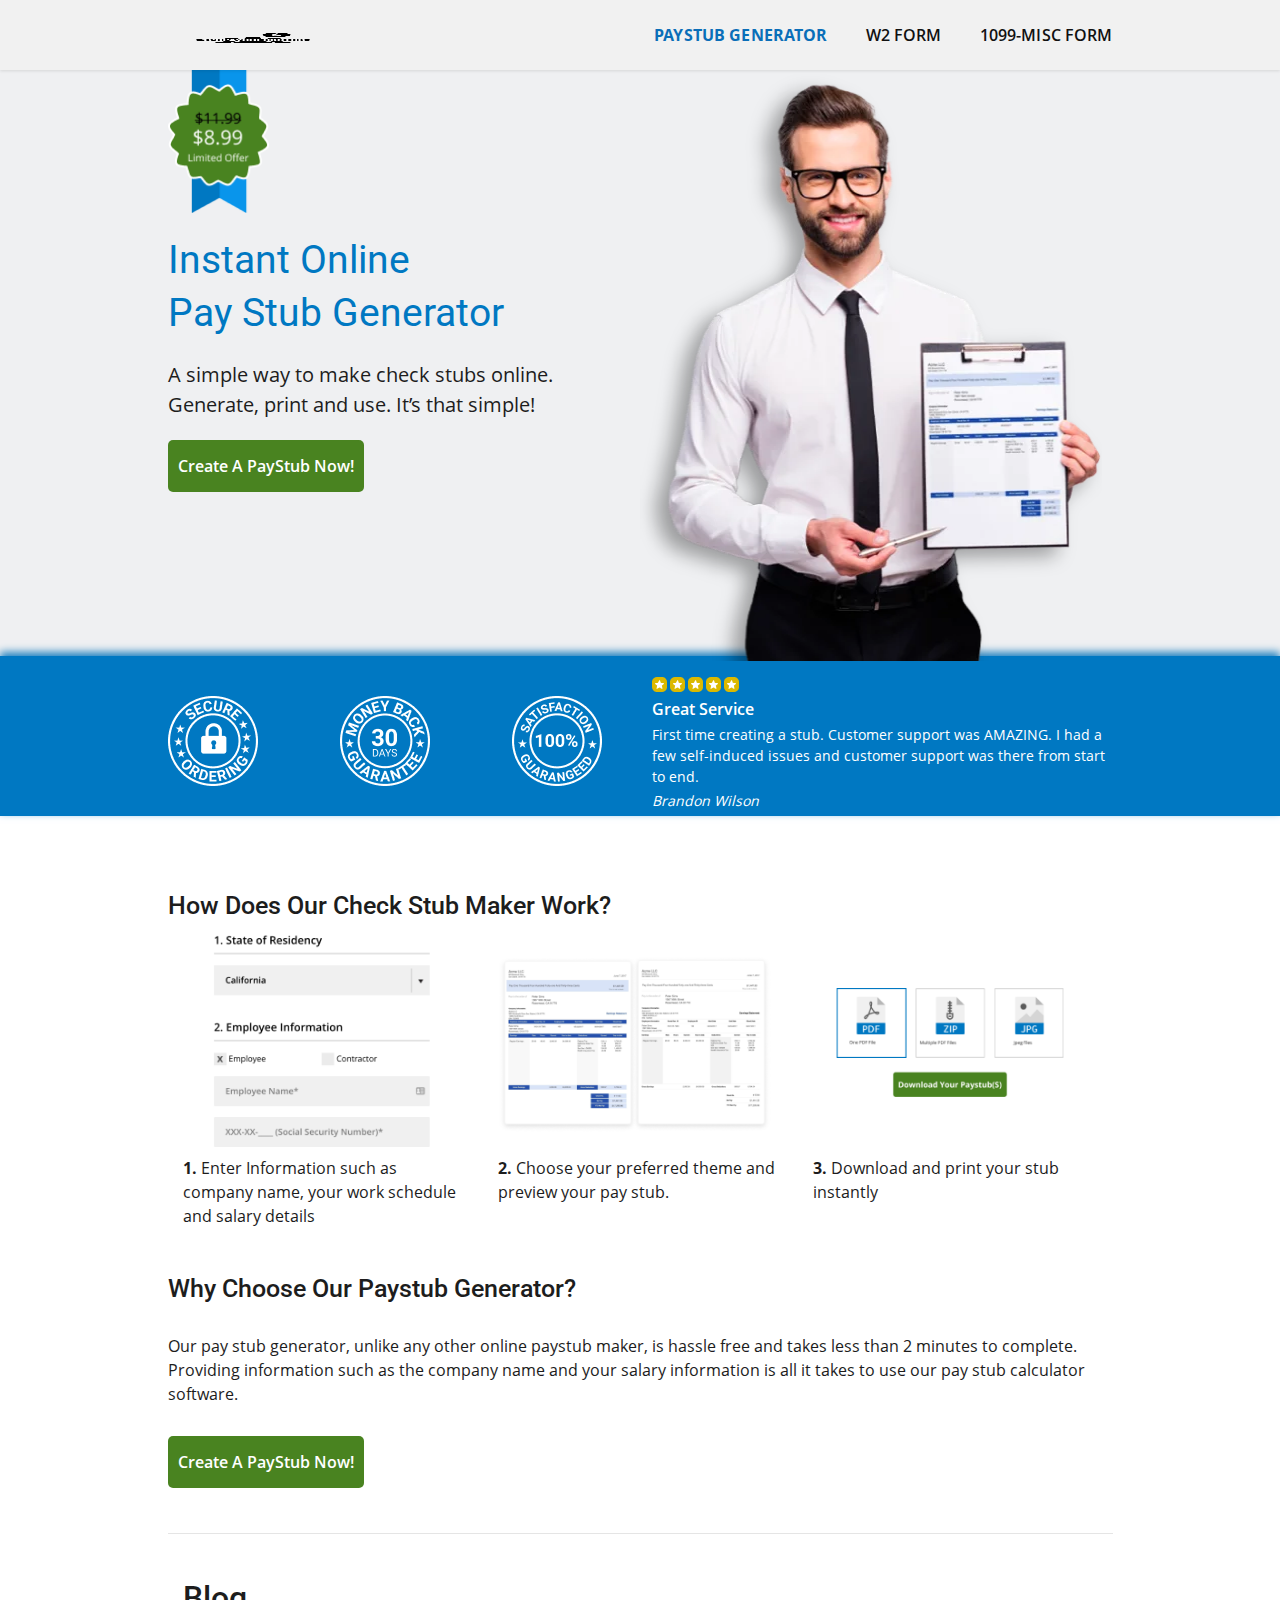
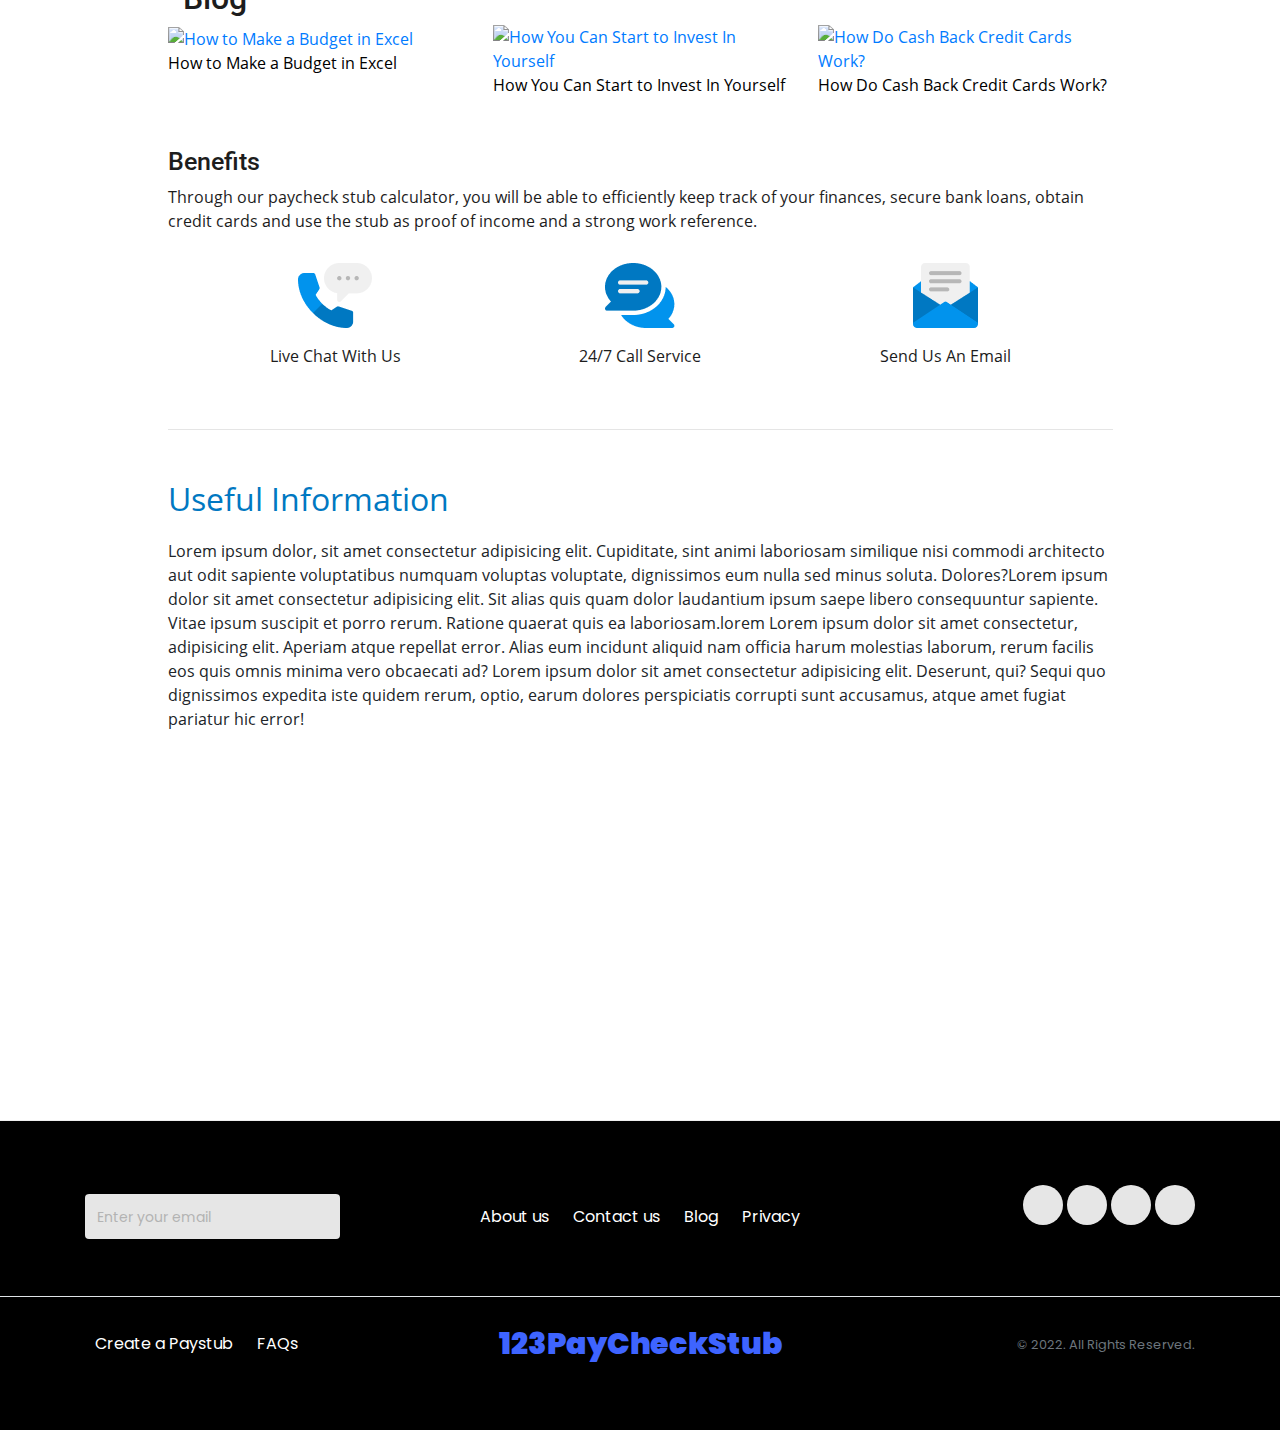
==== commit fc39ca66: "Enter" ====
--- a/index.html
+++ b/index.html
@@ -40,7 +40,7 @@
     <link rel="stylesheet" href="css/style.css">
 
 
-    
+
     <title>123 Paycheckstub | No.1 Checkstub Maker</title>
     <meta property="og:site_name" content="ThePayStubs" />
     <meta property="og:type" content="website" />
@@ -3878,91 +3878,12 @@
                 </div>
             </div>
         </div>
-        <!-- <footer class="site-footer">
-   <div class="u-site-container">
-      <div class="site-map">
-         <ul class="site-map__menu">
-            <li><a href="about-us.html">about us</a></li>
-            <li><a href="contact-us.html">contact us</a></li>
-            <li><a href="#">blog</a></li>
-            <li><a href="#">privacy policy</a></li>
-            <li class="social-profile">
-               <ul class="social-profile__menu">
-                  <li> <span>Find us on:</span> </li>
-                  <li>
-                     <a href="https://www.facebook.com/ThePayStubs/" target="_blank" rel="noopener nofollow">
-                        <svg width="31" height="31" viewBox="0 0 31 31" fill="none" xmlns="http://www.w3.org/2000/svg">
-                           <circle cx="15.5" cy="15.5" r="15" fill="white"></circle>
-                           <path d="M17.2677 10.9916H18.5V8.84506C18.2874 8.81581 17.5562 8.75 16.7046 8.75C14.9279 8.75 13.7107 9.86769 13.7107 11.9219V13.8125H11.75V16.2121H13.7107V22.25H16.1146V16.2127H17.996L18.2947 13.8131H16.1141V12.1599C16.1146 11.4663 16.3014 10.9916 17.2677 10.9916Z" fill="#0078C2" stroke="#0078C2"></path>
-                        </svg>
-                     </a>
-                  </li>
-                  <li>
-                     <a href="https://twitter.com/thepaystubs" target="_blank" rel="noopener nofollow">
-                        <svg width="31" height="31" viewBox="0 0 31 31" fill="none" xmlns="http://www.w3.org/2000/svg">
-                           <circle cx="15.5" cy="15.5" r="15" fill="white"></circle>
-                           <path d="M21.132 12.954C21.6932 12.5687 22.1653 12.0877 22.55 11.5339V11.5333C22.0365 11.7508 21.4903 11.8953 20.9199 11.9654C21.5064 11.6268 21.9543 11.0946 22.1648 10.4535C21.6179 10.7688 21.0142 10.9912 20.3707 11.1158C19.8515 10.5808 19.1115 10.25 18.3042 10.25C16.7379 10.25 15.4769 11.4794 15.4769 12.9863C15.4769 13.2031 15.4959 13.4117 15.5425 13.6102C13.1907 13.499 11.1092 12.4091 9.71082 10.7482C9.46702 11.158 9.32327 11.6268 9.32327 12.1311C9.32327 13.0786 9.82755 13.9182 10.5802 14.4048C10.1254 14.3964 9.67977 14.2685 9.302 14.0678V14.0978C9.302 15.4273 10.2824 16.5316 11.5687 16.7863C11.3381 16.8475 11.0874 16.8764 10.8269 16.8764C10.6458 16.8764 10.4629 16.8664 10.2916 16.8297C10.6579 17.9128 11.6986 18.7097 12.9348 18.7358C11.9723 19.4636 10.7499 19.9024 9.42678 19.9024C9.19505 19.9024 8.97252 19.8924 8.75 19.8651C10.0035 20.6464 11.4881 21.0929 13.0901 21.0929C18.0828 21.0929 21.3368 17.0649 21.132 12.954Z" fill="#0078C2"></path>
-                        </svg>
-                     </a>
-                  </li>
-                  <li>
-                     <a href="https://www.youtube.com/channel/UC9z06oljqHotLsh1UyQIgBQ" target="_blank" rel="noopener nofollow">
-                        <svg width="31" height="31" viewBox="0 0 31 31" fill="none" xmlns="http://www.w3.org/2000/svg">
-                           <circle cx="15.5" cy="15.5" r="15" fill="white"></circle>
-                           <path d="M22.7064 11.8112C22.5421 11.2007 22.0608 10.7196 21.4505 10.5552C20.3354 10.25 15.8749 10.25 15.8749 10.25C15.8749 10.25 11.4145 10.25 10.2993 10.5435C9.70074 10.7078 9.2077 11.2009 9.04343 11.8112C8.75 12.9262 8.75 15.2387 8.75 15.2387C8.75 15.2387 8.75 17.5627 9.04343 18.6661C9.20781 19.2765 9.689 19.7578 10.2995 19.9221C11.4262 20.2273 15.875 20.2273 15.875 20.2273C15.875 20.2273 20.3354 20.2273 21.4505 19.9338C22.0609 19.7695 22.5421 19.2882 22.7065 18.6779C22.9999 17.5627 22.9999 15.2504 22.9999 15.2504C22.9999 15.2504 23.0117 12.9262 22.7064 11.8112Z" fill="#0078C2"></path>
-                           <path d="M14.4545 17.3747L18.1636 15.2384L14.4545 13.1021V17.3747Z" fill="white"></path>
-                        </svg>
-                     </a>
-                  </li>
-               </ul>
-            </li>
-         </ul>
-         <div class="u-three-blocks">
-            <div class="u-block">
-               <span class="site-map__title">paystub generator</span> 
-               <ul class="site-map__nav">
-                  <li><a href="/create-stub">create a paystub now!</a></li>
-                  <li><a href="/paystub-sample-templates">stub
-                     templates</a>
-                  </li>
-                  <li><a href="/reviews">reviews</a></li>
-                  <li><a href="faq.html">FAQ</a></li>
-               </ul>
-            </div>
-            <div class="u-block">
-               <span class="site-map__title">w2 form</span> 
-               <ul class="site-map__nav">
-                  <li><a href="/w2-form-create">Create A W2 Form Now!</a></li>
-                  <li><a href="/w2-form-faq">FAQ</a></li>
-               </ul>
-            </div>
-            <div class="u-block">
-               <div class="footer-1099-block">
-                  <span class="site-map__title">1099-MISC form</span> 
-                  <ul class="site-map__nav site-map__nav--last">
-                     <li><a href="/1099-form-create">create your 1099-MISC form
-                        Now!
-                        </a> 
-                     </li>
-                     <li><a href="/1099-form-faq">FAQ</a></li>
-                  </ul>
-               </div>
-            </div>
-         </div>
-      </div>
-      <div class="site-footer__copyright u-two-blocks">
-         <div class="u-block u-text-right"> <img src="/bundles/thepaystubswebsite/images/payment-methods.png" loading="lazy" alt="tps payment methods" width="224px" height="15px"> </div>
-         <div class="u-block">
-            <p>© Copyright 2022 - All Rights Reserved </p>
-            <script>if (['gclid=', 'gbraid=', 'wbraid='].some((s) => location.search.includes(s))) {Cookies.set('fs_pmenabledt', 1, {expires: new Date(new Date().getTime() + 30 * 60 * 1000)});}</script> 
-         </div>
-      </div>
-   </div>
-</footer> -->
-
-
-
-
+   
+
+
+
+ <!-- Footer -->
+ 
 <footer class="footer-59391">
     <div class="border-bottom pb-5 mb-4">
       <div class="container">
@@ -4019,22 +3940,7 @@
 
     </div>
     <script>
-        function initFreshChat() {
-            window.fcWidget.init({
-                token: "497e4e8e-a71c-4a77-a9bd-9d21980b2bbf",
-                host: "https://wchat.freshchat.com",
-                siteId: "TPS",
-                config: {
-                    hideFAQ: true,
-                    headerProperty: {
-                        appName: 'ThePayStubs Customer Support',
-                        appLogo: 'https://www.thepaystubs.com/bundles/thepaystubswebsite/images/chat-logo.png',
-                        backgroundColor: '#67B92D',
-                        foregroundColor: '#FFF'
-                    }
-                }
-            });
-        }
+        
         function initialize(i, t) {
             setTimeout(function () {
                 var e; i.getElementById(t) ? initFreshChat() : ((e = i.createElement("script")).id = t, e.async = !0, e.src = "https://wchat.freshchat.com/js/widget.js", e.onload = initFreshChat, i.head.appendChild(e))
--- a/css/style.css
+++ b/css/style.css
@@ -17,7 +17,7 @@
 
 .footer-59391 {
   border-top: 1px solid #efefef;
-  background-color: #fff;
+  background-color: #000;
   font-family: "Poppins", sans-serif;
   padding: 4rem 0; }
   .footer-59391 .site-logo a {
@@ -27,7 +27,7 @@
   .footer-59391 .nav-links li {
     display: inline-block; }
     .footer-59391 .nav-links li a {
-      color: #777;
+      color: #fff;
       padding: 10px; }
       .footer-59391 .nav-links li a:hover {
         color: #3e64ff; }
